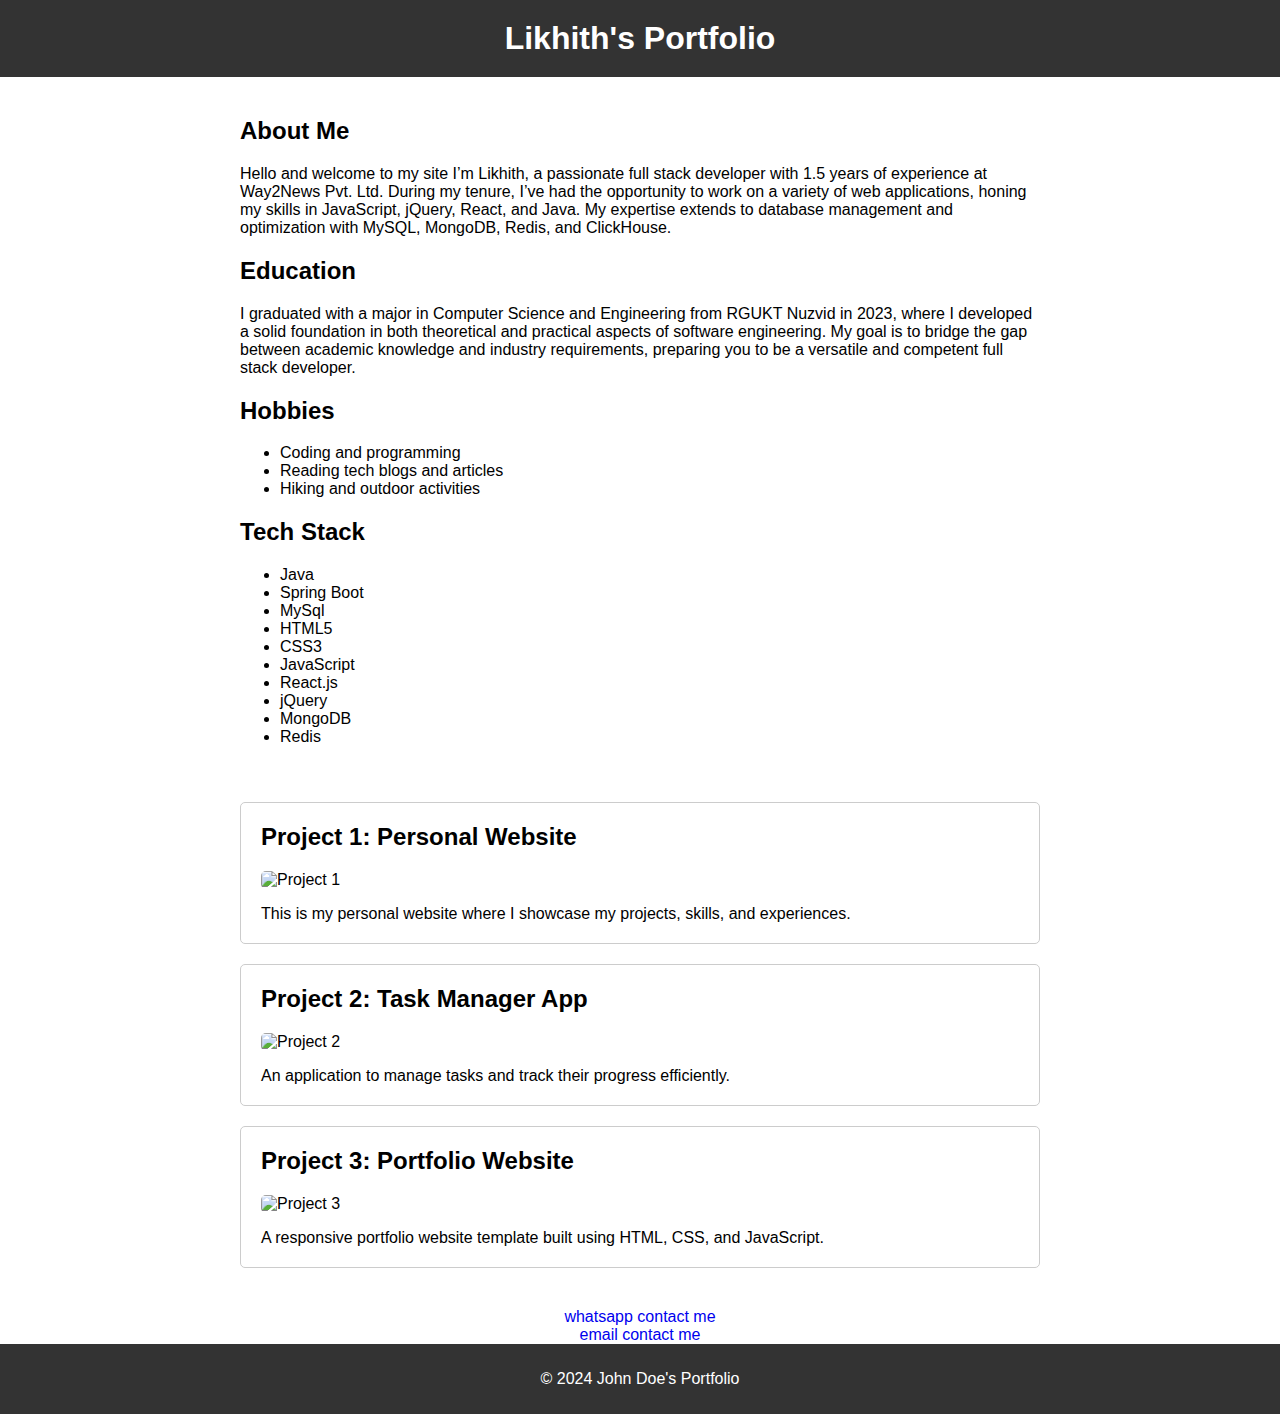
==== index.html @ acb1f175 "dd" ====
<!DOCTYPE html>
<html lang="en">
  <head>
    <meta charset="UTF-8" />
    <meta name="viewport" content="width=device-width, initial-scale=1.0" />
    <title>Likhith's Portfolio</title>
    <style>
      body {
        font-family: Arial, sans-serif;
        margin: 0;
        padding: 0;
      }
      header {
        background-color: #333;
        color: #fff;
        padding: 20px;
        text-align: center;
      }
      h1 {
        margin: 0;
      }
      .container {
        max-width: 800px;
        margin: auto;
        padding: 20px;
      }
      .project {
        margin-bottom: 20px;
        border: 1px solid #ccc;
        padding: 20px;
        border-radius: 5px;
      }
      .project img {
        max-width: 100%;
        height: auto;
        border-radius: 5px;
      }
      .project h2 {
        margin-top: 0;
      }
      .project p {
        margin-bottom: 0;
      }
      footer {
        background-color: #333;
        color: #fff;
        text-align: center;
        padding: 10px 0;
        /* position: fixed; */
        margin-top: auto;
        bottom: 0;
        width: 100%;
      }
      .contact {
        display: flex;
        justify-content: center;
      }
      .contact a {
        text-decoration: none;
      }
      .contact a:hover {
        font-size: 1.5rem;
        text-shadow: 2px 2px 5px #333; /* Add shadow effect */
        transform: translateY(-13px);
      }
    </style>
  </head>
  <body>
    <header>
      <h1>Likhith's Portfolio</h1>
    </header>
    <div class="container">
      <h2>About Me</h2>
      <p>
        Hello and welcome to my site I’m Likhith, a passionate full stack developer with 1.5 years of experience at Way2News Pvt. Ltd.
        
        
         During my tenure, I’ve had the opportunity to work on a variety of web applications, honing my skills in JavaScript, jQuery, React, and Java. My expertise extends to database management and optimization with MySQL, MongoDB, Redis, and ClickHouse.
        
         
         
         
        </p>
        <h2>Education</h2>
        I graduated with a major in Computer Science and Engineering from RGUKT Nuzvid in 2023,     where I developed a solid foundation in both theoretical and practical aspects of software engineering. My goal is to bridge the gap between academic knowledge and industry requirements, preparing you to be a versatile and competent full stack developer.
      <p>
      </p>
      <h2>Hobbies</h2>
      <ul>
        <li>Coding and programming</li>
        <li>Reading tech blogs and articles</li>
        <li>Hiking and outdoor activities</li>
      </ul>
      <h2>Tech Stack</h2>
      <ul>
        <li>Java</li>
        <li>Spring Boot</li>
        <li>MySql</li>
        <li>HTML5</li>
        <li>CSS3</li>
        <li>JavaScript</li>
        <li>React.js</li>
        <li>jQuery</li>
        <li>MongoDB</li>
        <li>Redis</li>
      </ul>
    </div>
    <div class="container">
      <div class="project">
        <h2>Project 1: Personal Website</h2>
        <img src="project1.jpg" alt="Project 1" />
        <p>
          This is my personal website where I showcase my projects, skills, and
          experiences.
        </p>
      </div>
      <div class="project">
        <h2>Project 2: Task Manager App</h2>
        <img src="project2.jpg" alt="Project 2" />
        <p>
          An application to manage tasks and track their progress efficiently.
        </p>
      </div>
      <div class="project">
        <h2>Project 3: Portfolio Website</h2>
        <img src="project3.jpg" alt="Project 3" />
        <p>
          A responsive portfolio website template built using HTML, CSS, and
          JavaScript.
        </p>
      </div>
    </div>

    <div class="contact">
      <a href="https://wa.me/+918639374440" target="_blank">whatsapp contact me</a>
    </div>
    <div class="contact">
      <a href="https://mail.google.com/mail/u/0/#inbox?compose=GTvVlcSHvbSjzbVrpZwfQGpwNLZsgxwnnkrgzRSXmpCNZgfXDDVtddNgJdPfbHfRtZgLrZDNqzHJF" target="_blank">email contact me</a>
    </div>
    <footer>
      <p>&copy; 2024 John Doe's Portfolio</p>
    </footer>
  </body>
</html>
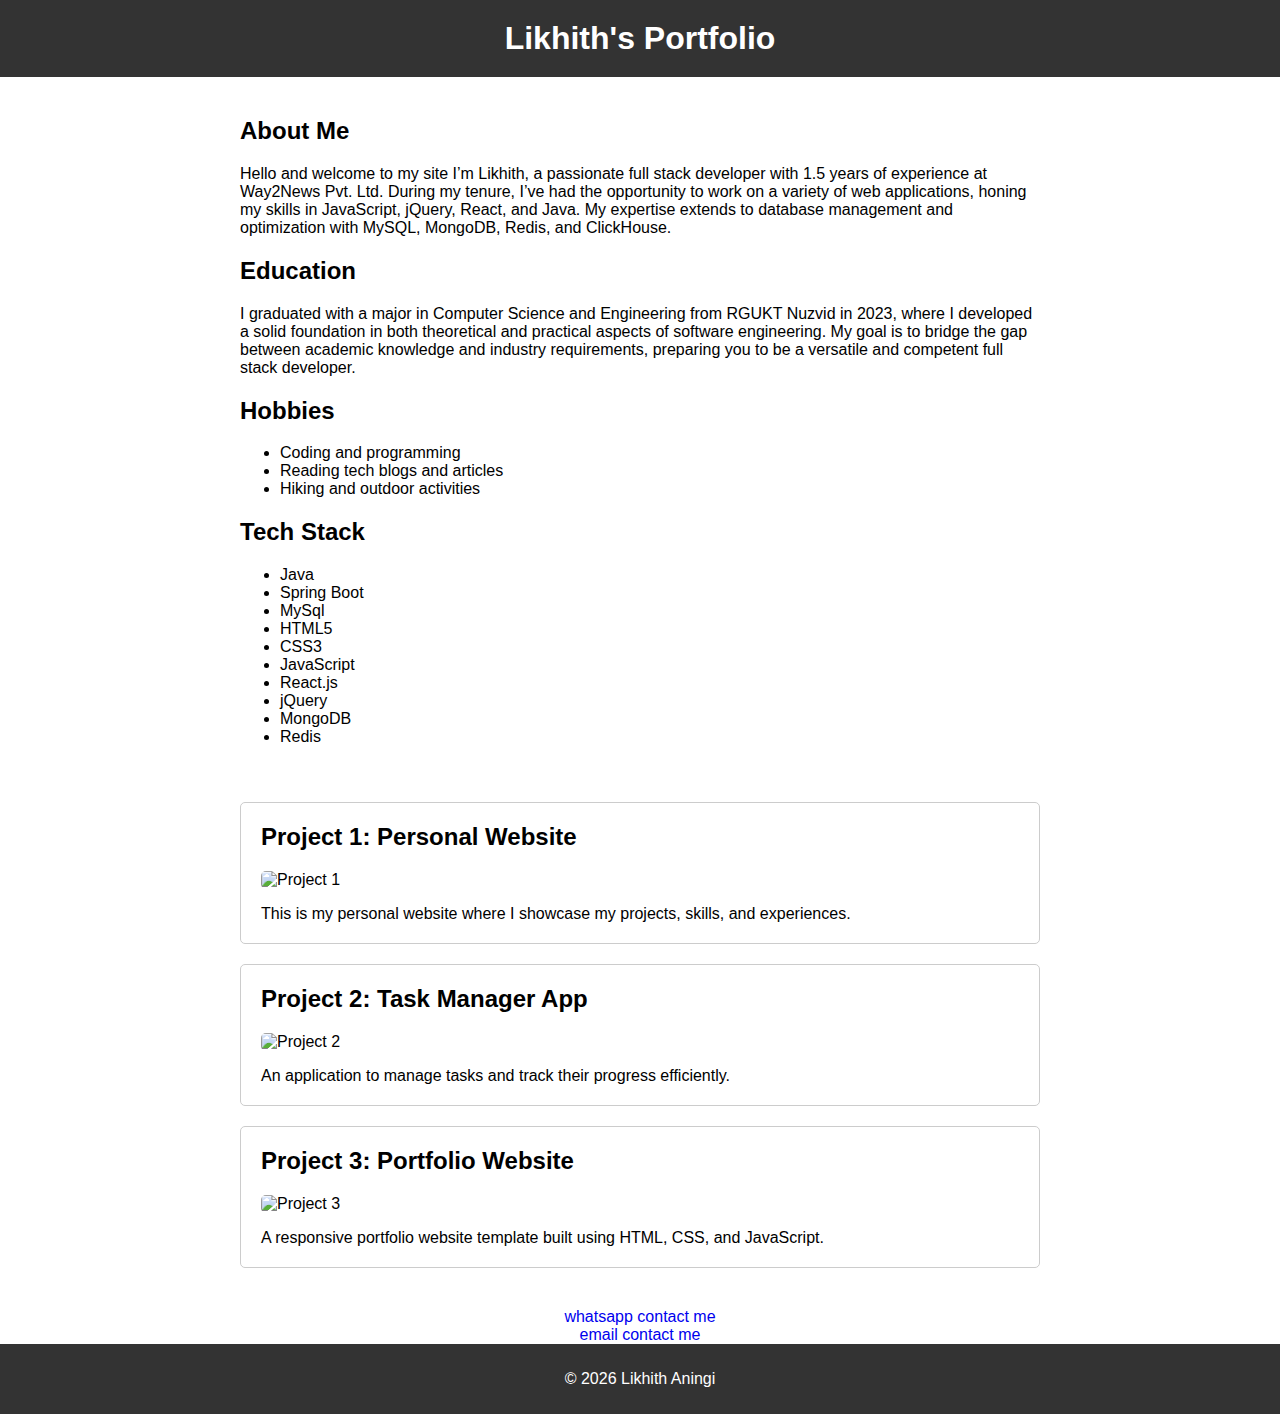
==== commit f0bf23c7: "dsf" ====
--- a/index.html
+++ b/index.html
@@ -72,19 +72,20 @@
     <div class="container">
       <h2>About Me</h2>
       <p>
-        Hello and welcome to my site I’m Likhith, a passionate full stack developer with 1.5 years of experience at Way2News Pvt. Ltd.
-        
-        
-         During my tenure, I’ve had the opportunity to work on a variety of web applications, honing my skills in JavaScript, jQuery, React, and Java. My expertise extends to database management and optimization with MySQL, MongoDB, Redis, and ClickHouse.
-        
-         
-         
-         
-        </p>
-        <h2>Education</h2>
-        I graduated with a major in Computer Science and Engineering from RGUKT Nuzvid in 2023,     where I developed a solid foundation in both theoretical and practical aspects of software engineering. My goal is to bridge the gap between academic knowledge and industry requirements, preparing you to be a versatile and competent full stack developer.
-      <p>
+        Hello and welcome to my site I’m Likhith, a passionate full stack
+        developer with 1.5 years of experience at Way2News Pvt. Ltd. During my
+        tenure, I’ve had the opportunity to work on a variety of web
+        applications, honing my skills in JavaScript, jQuery, React, and Java.
+        My expertise extends to database management and optimization with MySQL,
+        MongoDB, Redis, and ClickHouse.
       </p>
+      <h2>Education</h2>
+      I graduated with a major in Computer Science and Engineering from RGUKT
+      Nuzvid in 2023, where I developed a solid foundation in both theoretical
+      and practical aspects of software engineering. My goal is to bridge the
+      gap between academic knowledge and industry requirements, preparing you to
+      be a versatile and competent full stack developer.
+      <p></p>
       <h2>Hobbies</h2>
       <ul>
         <li>Coding and programming</li>
@@ -132,13 +133,22 @@
     </div>
 
     <div class="contact">
-      <a href="https://wa.me/+918639374440" target="_blank">whatsapp contact me</a>
+      <a href="https://wa.me/+918639374440" target="_blank"
+        >whatsapp contact me</a
+      >
     </div>
     <div class="contact">
-      <a href="https://mail.google.com/mail/u/0/#inbox?compose=GTvVlcSHvbSjzbVrpZwfQGpwNLZsgxwnnkrgzRSXmpCNZgfXDDVtddNgJdPfbHfRtZgLrZDNqzHJF" target="_blank">email contact me</a>
+      <a
+        href="https://mail.google.com/mail/u/0/#inbox?compose=GTvVlcSHvbSjzbVrpZwfQGpwNLZsgxwnnkrgzRSXmpCNZgfXDDVtddNgJdPfbHfRtZgLrZDNqzHJF"
+        target="_blank"
+        >email contact me</a
+      >
     </div>
     <footer>
-      <p>&copy; 2024 John Doe's Portfolio</p>
+      <p>&copy; <span id="year">2024</span> Likhith Aningi</p>
     </footer>
   </body>
+  <script>
+    document.getElementById("year").innerText = new Date().getFullYear();
+  </script>
 </html>
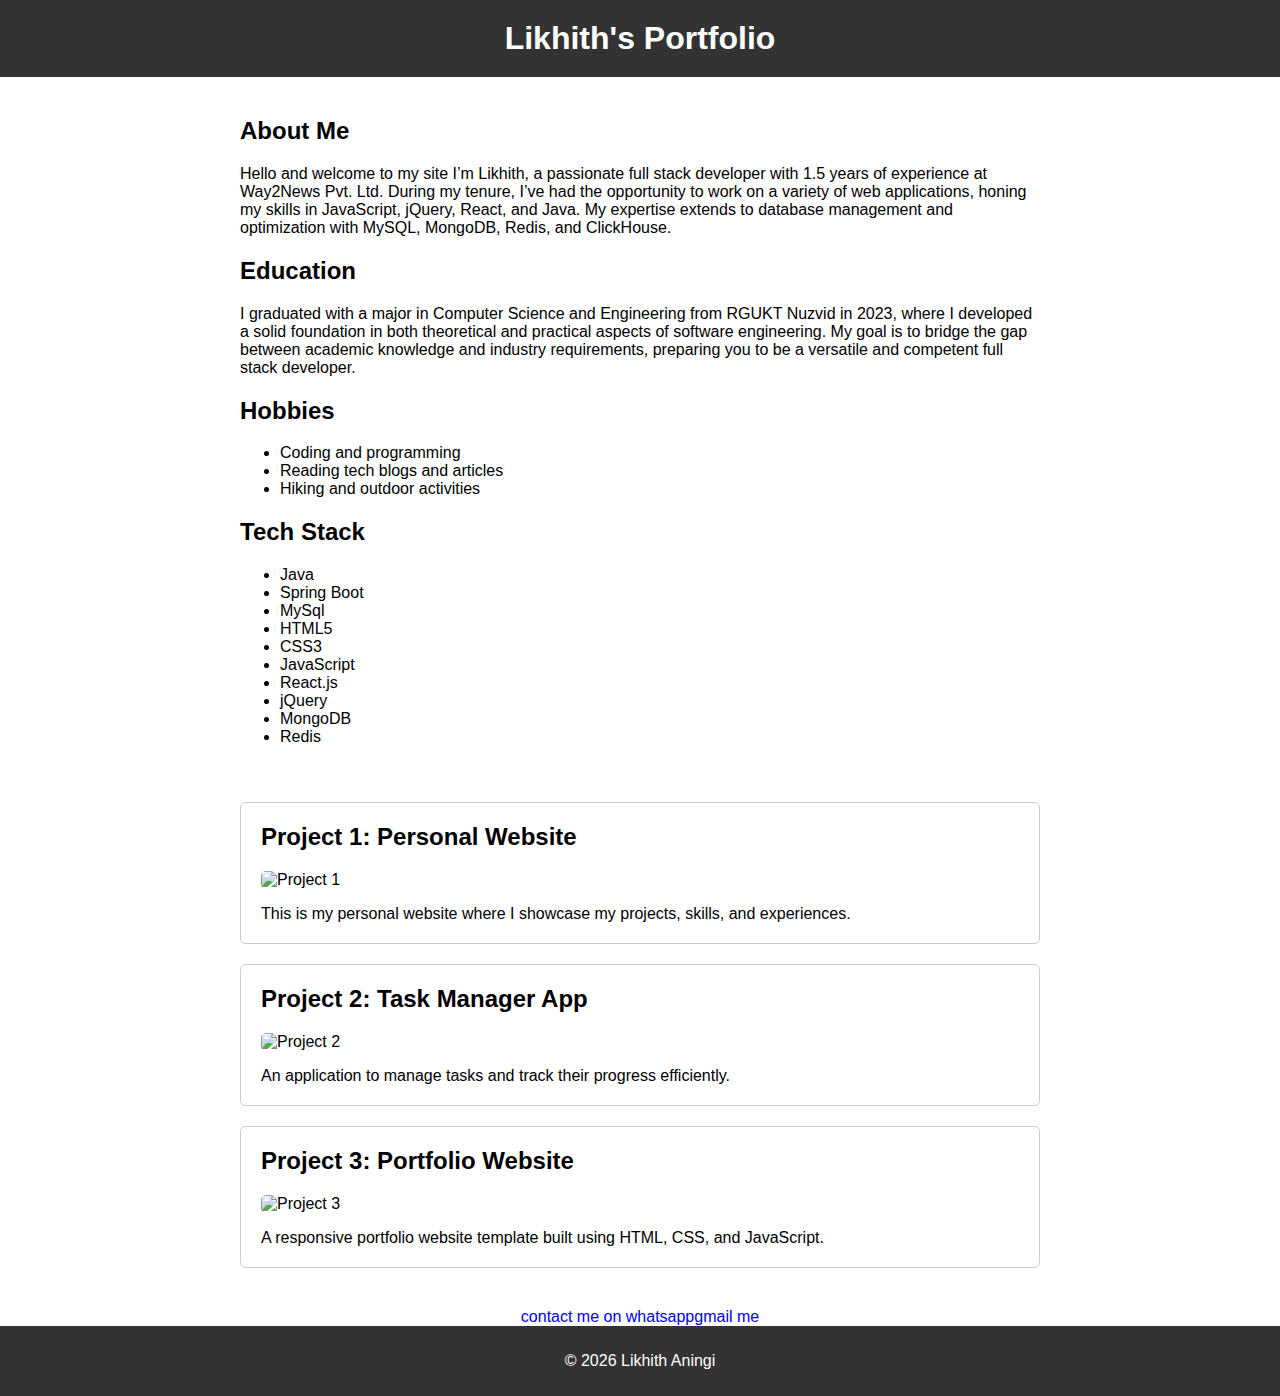
==== commit 3ae3c5d4: "sd" ====
--- a/index.html
+++ b/index.html
@@ -54,6 +54,7 @@
       .contact {
         display: flex;
         justify-content: center;
+        
       }
       .contact a {
         text-decoration: none;
@@ -134,14 +135,12 @@
 
     <div class="contact">
       <a href="https://wa.me/+918639374440" target="_blank"
-        >whatsapp contact me</a
+        >contact me on whatsapp</a
       >
-    </div>
-    <div class="contact">
       <a
         href="https://mail.google.com/mail/u/0/#inbox?compose=GTvVlcSHvbSjzbVrpZwfQGpwNLZsgxwnnkrgzRSXmpCNZgfXDDVtddNgJdPfbHfRtZgLrZDNqzHJF"
         target="_blank"
-        >email contact me</a
+        >gmail me</a
       >
     </div>
     <footer>
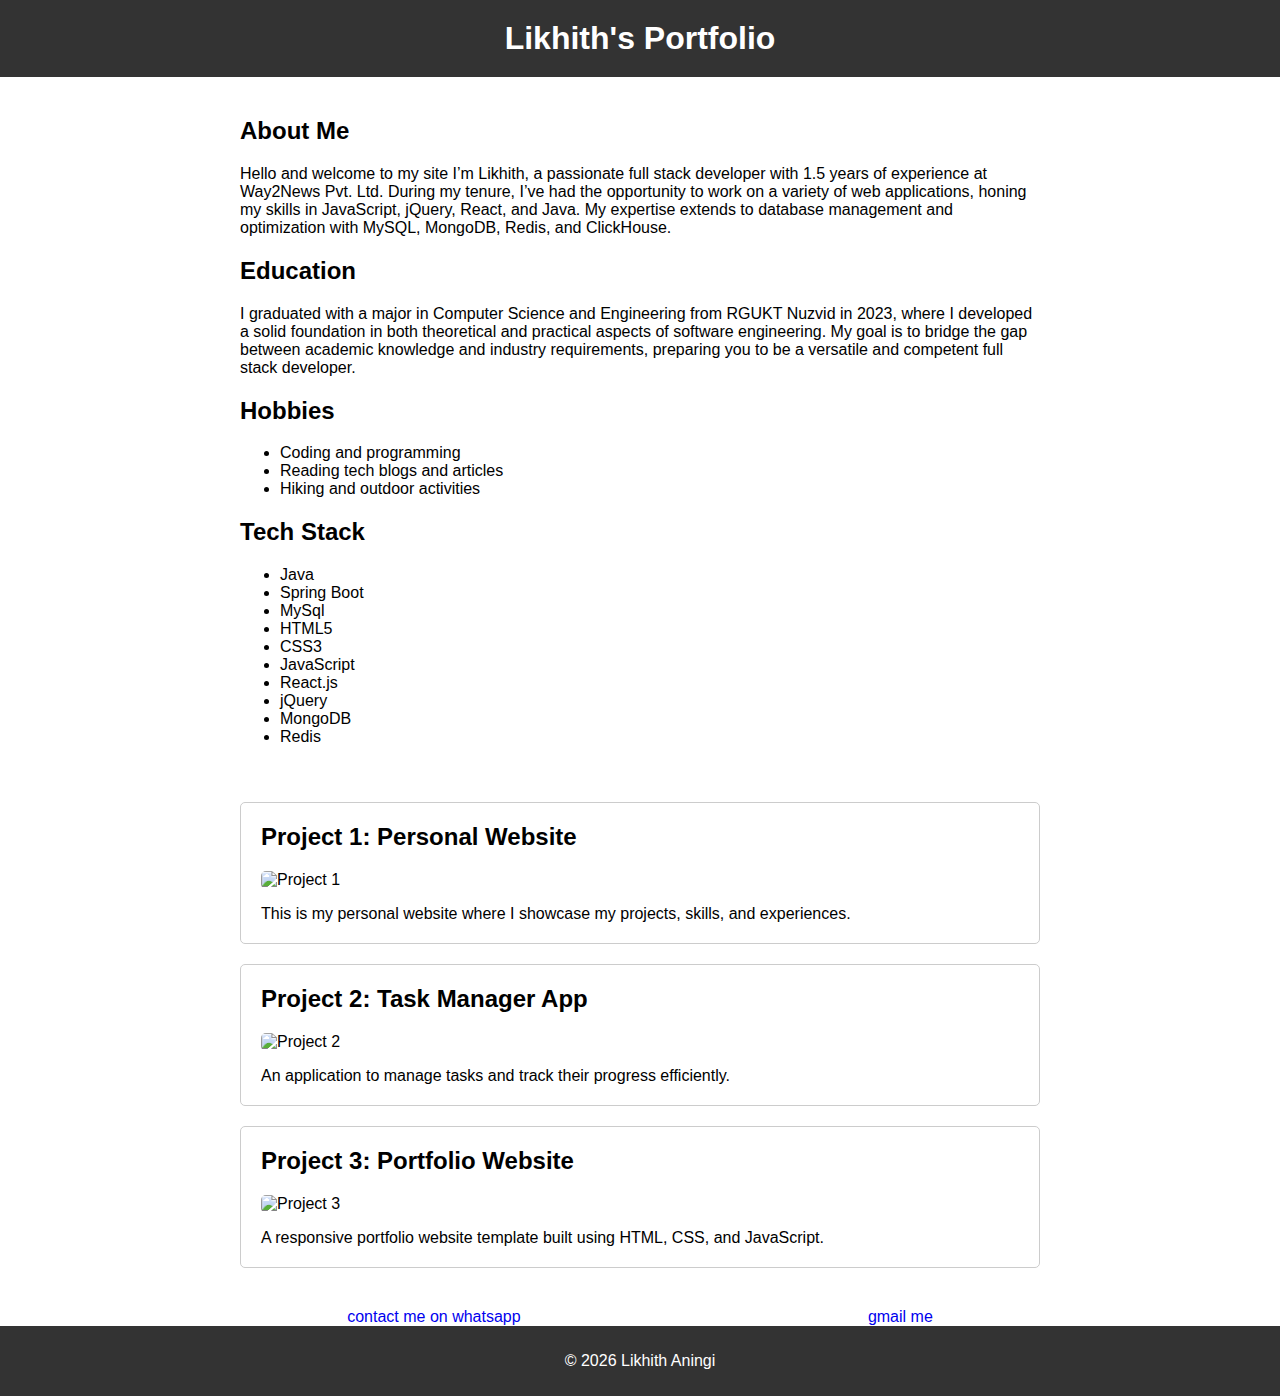
==== commit 8ac7a6e0: "ads" ====
--- a/index.html
+++ b/index.html
@@ -53,7 +53,7 @@
       }
       .contact {
         display: flex;
-        justify-content: center;
+        justify-content: space-evenly;
         
       }
       .contact a {
@@ -135,13 +135,12 @@
 
     <div class="contact">
       <a href="https://wa.me/+918639374440" target="_blank"
-        >contact me on whatsapp</a
-      >
+        >contact me on whatsapp</a>
       <a
         href="https://mail.google.com/mail/u/0/#inbox?compose=GTvVlcSHvbSjzbVrpZwfQGpwNLZsgxwnnkrgzRSXmpCNZgfXDDVtddNgJdPfbHfRtZgLrZDNqzHJF"
         target="_blank"
-        >gmail me</a
-      >
+        >gmail me</a>
+
     </div>
     <footer>
       <p>&copy; <span id="year">2024</span> Likhith Aningi</p>
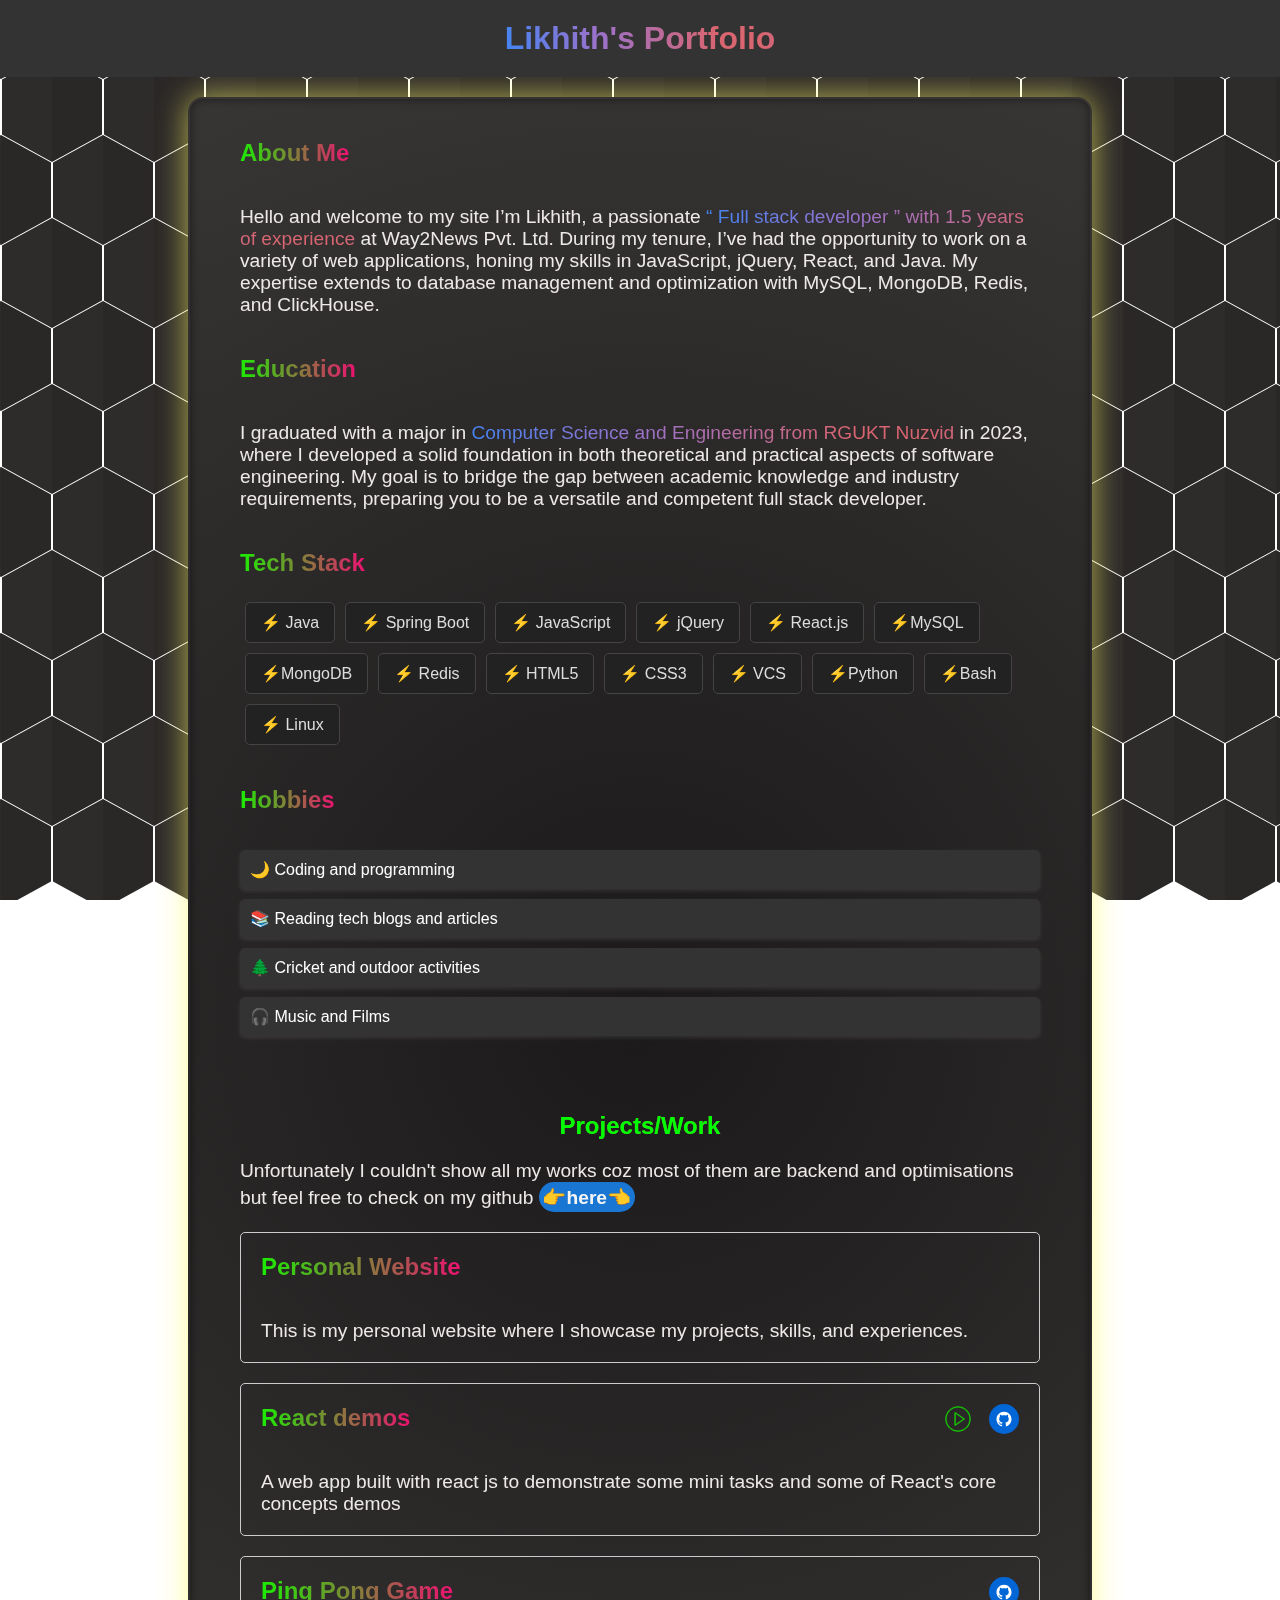
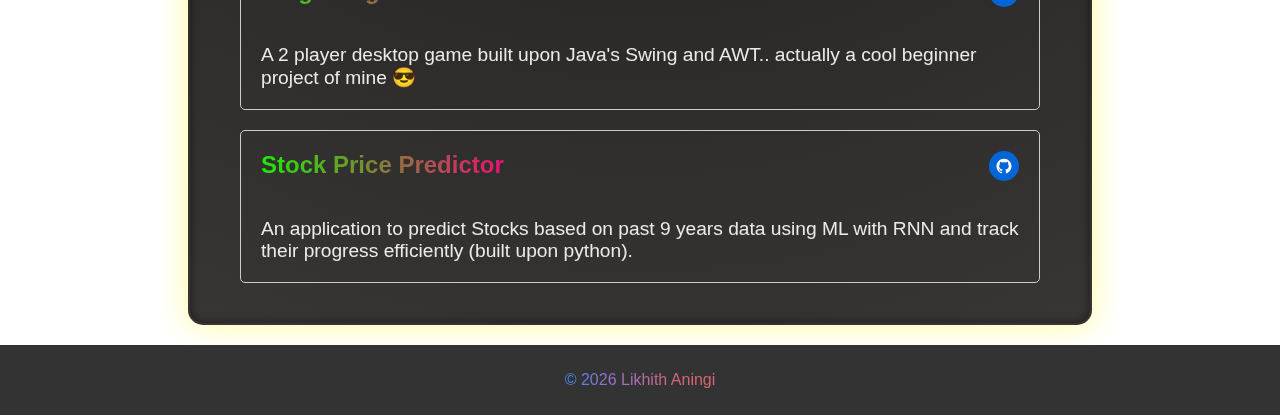
==== commit c005da3f: "not done" ====
--- a/index.html
+++ b/index.html
@@ -4,13 +4,23 @@
     <meta charset="UTF-8" />
     <meta name="viewport" content="width=device-width, initial-scale=1.0" />
     <title>Likhith's Portfolio</title>
+    <link rel="icon" href="images/favicon.ico" />
     <style>
+      :root {
+        --stop1: #4285f4;
+        --stop2: #9b72cb;
+        --stop3: #d96570;
+        --surface: #212125;
+      }
       body {
         font-family: Arial, sans-serif;
         margin: 0;
         padding: 0;
       }
       header {
+        position: sticky;
+        top: 0;
+        z-index: 30;
         background-color: #333;
         color: #fff;
         padding: 20px;
@@ -42,6 +52,8 @@
         margin-bottom: 0;
       }
       footer {
+        position: relative;
+        z-index: 2;
         background-color: #333;
         color: #fff;
         text-align: center;
@@ -51,99 +63,626 @@
         bottom: 0;
         width: 100%;
       }
-      .contact {
-        display: flex;
-        justify-content: space-evenly;
-        
-      }
-      .contact a {
+
+      main {
+        color: rgb(238, 233, 233);
+        background: radial-gradient(circle, #1b1919, #383535);
+        position: relative;
+        z-index: 2;
+        border-radius: 15px;
+        max-width: 900px;
+        margin: 20px auto;
+        border: 2px solid transparent;
+        box-shadow: inset 0 0 10px rgba(0, 0, 0, 0.5);
+        filter: drop-shadow(0 0 1em #fffa64aa);
+        animation: twinkling 4s infinite;
+      }
+      @keyframes twinkling {
+        0% {
+          filter: drop-shadow(0 0 1em #fffa64aa);
+        }
+        50% {
+          filter: drop-shadow(0 0 2em #fffa64aa);
+        }
+        100% {
+          filter: drop-shadow(0 0 1em #fffa64aa);
+        }
+      }
+      main p {
+        font-size: 1.2em;
+      }
+      .b-font {
+        position: relative;
+        display: inline-block;
+        color: transparent;
+        background: linear-gradient(
+          74deg,
+          var(--stop1) 0,
+          var(--stop2) 9%,
+          var(--stop3) 20%,
+          var(--stop3) 24%,
+          var(--stop2) 35%,
+          var(--stop1) 44%,
+          var(--stop2) 50%,
+          var(--stop3) 56%,
+          var(--surface) 75%,
+          var(--surface) 100%
+        );
+        background-size: 400% 100%;
+        background-clip: text;
+        -webkit-background-clip: text;
+        -webkit-text-fill-color: transparent;
+      }
+      .container-animation {
+        position: fixed;
+        height: 100vh;
+        overflow: hidden;
+        animation: animate 4s linear infinite;
+      }
+
+      /* Hexagon using clip-path */
+      .hexagon {
+        position: relative;
+        width: 100px;
+        height: 110px;
+        background: rgb(42, 39, 39);
+        margin: 1px;
+        clip-path: polygon(
+          50% 0%,
+          100% 25%,
+          100% 75%,
+          50% 100%,
+          0% 75%,
+          0% 25%
+        );
+        transition: 2s;
+      }
+
+      .hexagon:hover {
+        transition: 0s;
+        background: #0f0;
+      }
+
+      .hexagon:before {
+        content: "";
+        position: absolute;
+        top: 0;
+        left: 0;
+        width: 50%;
+        height: 100%;
+        pointer-events: none;
+        background: rgba(255, 255, 255, 0.02);
+      }
+
+      .row-animation {
+        display: inline-flex;
+        margin-top: -32px;
+        margin-left: -50px;
+      }
+
+      .row-animation:nth-child(even) {
+        margin-left: 1px;
+      }
+
+      @keyframes animate {
+        0% {
+          filter: hue-rotate(0deg);
+        }
+
+        100% {
+          filter: hue-rotate(360deg);
+        }
+      }
+
+      /* @media only screen and (min-width: 600px) {
+              .container-animation {
+                height: 85vh;
+              }
+            } */
+
+      @media only screen and (max-width: 600px) {
+        .container-animation {
+          height: 100vh;
+        }
+      }
+      ul.tech-stack {
+        list-style: none;
+        padding: 0;
+        margin: 0;
+        display: flex; /* Arrange items horizontally */
+        flex-wrap: wrap; /* Allow items to wrap if needed */
+        /* justify-content: space-around; Distribute evenly */
+        /* Optional: Customize spacing for items */
+        margin-bottom: 1rem;
+      }
+
+      ul.tech-stack li {
+        padding: 10px 15px; /* Inner padding for content */
+        margin: 5px; /* Spacing between list items */
+        border: 1px solid #444; /* Dark border for separation */
+        border-radius: 5px; /* Rounded corners for a softer look */
+        background-color: #222; /* Dark background for dark theme */
+        color: #ddd; /* Light text color for readability */
+        /* Optional: Customize hover effect for interactivity */
+        transition: background-color 0.4s ease-in-out, transform 0.4s ease-in;
+        cursor: pointer;
+        animation: bang 3s 7s;
+      }
+      @keyframes bang {
+        0% {
+          filter: drop-shadow(0 0 1em #e75050aa);
+          transform: scale(1.1);
+        }
+        50% {
+          filter: drop-shadow(0 0 2em #ff6464aa);
+          transform: scale(1.2);
+        }
+        100% {
+          transform: scale(1.1);
+          filter: drop-shadow(0 0 1em #ff6964aa);
+        }
+      }
+      ul.tech-stack li::before {
+        content: "⚡";
+      }
+      ul.tech-stack li:hover {
+        background: #4caf50;
+        transform: scale(1.05); /* Slightly enlarge list items on hover */
+        cursor: pointer;
+        font-weight: bold;
+      }
+
+      h2 {
+        color: transparent;
+        background: rgb(28, 236, 3);
+        background: linear-gradient(
+          90deg,
+          rgba(28, 236, 3, 1) 0%,
+          rgba(237, 17, 113, 1) 100%
+        );
+        background-clip: text;
+        display: inline-block;
+      }
+      /* Style the list container */
+      .hobbies-list {
+        list-style-type: none;
+        padding: 0;
+      }
+
+      /* Style each list item */
+      .hobbies-list li {
+        margin-bottom: 10px;
+        padding: 10px;
+        background-color: #333; /* Dark background color */
+        border-radius: 5px;
+        box-shadow: 0 2px 4px rgba(255, 255, 255, 0.1); /* White box shadow for contrast */
+        font-size: 16px;
+        color: #fff; /* White text color */
+      }
+
+      .hobbies-list li:hover {
+        background-color: #444; /* Darker background color on hover */
+        transition: background-color 0.3s ease;
+      }
+      .bang-link {
         text-decoration: none;
-      }
-      .contact a:hover {
-        font-size: 1.5rem;
-        text-shadow: 2px 2px 5px #333; /* Add shadow effect */
-        transform: translateY(-13px);
+        font-weight: bold;
+        color: whitesmoke;
+        padding: 0.2em;
+        border-radius: 20px;
+        animation: boom 1.5s infinite;
+        background-color: #1976d2;
+        display: inline-block;
+      }
+      @keyframes boom {
+        0% {
+          transform: scale(1);
+        }
+        50% {
+          transform: scale(1.1);
+        }
+        100% {
+          transform: scale(1);
+        }
+      }
+
+      .project a {
+        float: right;
+        margin-left: 1em;
+      }
+      .project a:hover {
+        transform: rotate(360deg);
+        filter: drop-shadow(0 0 0.5em #0a94d9);
+        transition: all 0.5s ease-in-out;
+      }
+      .project:hover {
+        transform: scaleX(1.02) ;
+        box-shadow: 0 5px 5px #0a94d9;
+        transition: all 0.3s ease;
       }
     </style>
   </head>
   <body>
+    <bg class="container-animation">
+      <div class="row-animation">
+        <div class="hexagon"></div>
+        <div class="hexagon"></div>
+        <div class="hexagon"></div>
+        <div class="hexagon"></div>
+        <div class="hexagon"></div>
+        <div class="hexagon"></div>
+        <div class="hexagon"></div>
+        <div class="hexagon"></div>
+        <div class="hexagon"></div>
+        <div class="hexagon"></div>
+        <div class="hexagon"></div>
+        <div class="hexagon"></div>
+        <div class="hexagon"></div>
+        <div class="hexagon"></div>
+        <div class="hexagon"></div>
+        <div class="hexagon"></div>
+        <div class="hexagon"></div>
+        <div class="hexagon"></div>
+      </div>
+      <div class="row-animation">
+        <div class="hexagon"></div>
+        <div class="hexagon"></div>
+        <div class="hexagon"></div>
+        <div class="hexagon"></div>
+        <div class="hexagon"></div>
+        <div class="hexagon"></div>
+        <div class="hexagon"></div>
+        <div class="hexagon"></div>
+        <div class="hexagon"></div>
+        <div class="hexagon"></div>
+        <div class="hexagon"></div>
+        <div class="hexagon"></div>
+        <div class="hexagon"></div>
+        <div class="hexagon"></div>
+        <div class="hexagon"></div>
+        <div class="hexagon"></div>
+        <div class="hexagon"></div>
+        <div class="hexagon"></div>
+      </div>
+      <div class="row-animation">
+        <div class="hexagon"></div>
+        <div class="hexagon"></div>
+        <div class="hexagon"></div>
+        <div class="hexagon"></div>
+        <div class="hexagon"></div>
+        <div class="hexagon"></div>
+        <div class="hexagon"></div>
+        <div class="hexagon"></div>
+        <div class="hexagon"></div>
+        <div class="hexagon"></div>
+        <div class="hexagon"></div>
+        <div class="hexagon"></div>
+        <div class="hexagon"></div>
+        <div class="hexagon"></div>
+        <div class="hexagon"></div>
+        <div class="hexagon"></div>
+        <div class="hexagon"></div>
+        <div class="hexagon"></div>
+      </div>
+      <div class="row-animation">
+        <div class="hexagon"></div>
+        <div class="hexagon"></div>
+        <div class="hexagon"></div>
+        <div class="hexagon"></div>
+        <div class="hexagon"></div>
+        <div class="hexagon"></div>
+        <div class="hexagon"></div>
+        <div class="hexagon"></div>
+        <div class="hexagon"></div>
+        <div class="hexagon"></div>
+        <div class="hexagon"></div>
+        <div class="hexagon"></div>
+        <div class="hexagon"></div>
+        <div class="hexagon"></div>
+        <div class="hexagon"></div>
+        <div class="hexagon"></div>
+        <div class="hexagon"></div>
+        <div class="hexagon"></div>
+      </div>
+      <div class="row-animation">
+        <div class="hexagon"></div>
+        <div class="hexagon"></div>
+        <div class="hexagon"></div>
+        <div class="hexagon"></div>
+        <div class="hexagon"></div>
+        <div class="hexagon"></div>
+        <div class="hexagon"></div>
+        <div class="hexagon"></div>
+        <div class="hexagon"></div>
+        <div class="hexagon"></div>
+        <div class="hexagon"></div>
+        <div class="hexagon"></div>
+        <div class="hexagon"></div>
+        <div class="hexagon"></div>
+        <div class="hexagon"></div>
+        <div class="hexagon"></div>
+        <div class="hexagon"></div>
+        <div class="hexagon"></div>
+      </div>
+      <div class="row-animation">
+        <div class="hexagon"></div>
+        <div class="hexagon"></div>
+        <div class="hexagon"></div>
+        <div class="hexagon"></div>
+        <div class="hexagon"></div>
+        <div class="hexagon"></div>
+        <div class="hexagon"></div>
+        <div class="hexagon"></div>
+        <div class="hexagon"></div>
+        <div class="hexagon"></div>
+        <div class="hexagon"></div>
+        <div class="hexagon"></div>
+        <div class="hexagon"></div>
+        <div class="hexagon"></div>
+        <div class="hexagon"></div>
+        <div class="hexagon"></div>
+        <div class="hexagon"></div>
+        <div class="hexagon"></div>
+      </div>
+      <div class="row-animation">
+        <div class="hexagon"></div>
+        <div class="hexagon"></div>
+        <div class="hexagon"></div>
+        <div class="hexagon"></div>
+        <div class="hexagon"></div>
+        <div class="hexagon"></div>
+        <div class="hexagon"></div>
+        <div class="hexagon"></div>
+        <div class="hexagon"></div>
+        <div class="hexagon"></div>
+        <div class="hexagon"></div>
+        <div class="hexagon"></div>
+        <div class="hexagon"></div>
+        <div class="hexagon"></div>
+        <div class="hexagon"></div>
+        <div class="hexagon"></div>
+        <div class="hexagon"></div>
+        <div class="hexagon"></div>
+      </div>
+      <div class="row-animation">
+        <div class="hexagon"></div>
+        <div class="hexagon"></div>
+        <div class="hexagon"></div>
+        <div class="hexagon"></div>
+        <div class="hexagon"></div>
+        <div class="hexagon"></div>
+        <div class="hexagon"></div>
+        <div class="hexagon"></div>
+        <div class="hexagon"></div>
+        <div class="hexagon"></div>
+        <div class="hexagon"></div>
+        <div class="hexagon"></div>
+        <div class="hexagon"></div>
+        <div class="hexagon"></div>
+        <div class="hexagon"></div>
+        <div class="hexagon"></div>
+        <div class="hexagon"></div>
+        <div class="hexagon"></div>
+      </div>
+      <div class="row-animation">
+        <div class="hexagon"></div>
+        <div class="hexagon"></div>
+        <div class="hexagon"></div>
+        <div class="hexagon"></div>
+        <div class="hexagon"></div>
+        <div class="hexagon"></div>
+        <div class="hexagon"></div>
+        <div class="hexagon"></div>
+        <div class="hexagon"></div>
+        <div class="hexagon"></div>
+        <div class="hexagon"></div>
+        <div class="hexagon"></div>
+        <div class="hexagon"></div>
+        <div class="hexagon"></div>
+        <div class="hexagon"></div>
+        <div class="hexagon"></div>
+        <div class="hexagon"></div>
+        <div class="hexagon"></div>
+      </div>
+      <div class="row-animation">
+        <div class="hexagon"></div>
+        <div class="hexagon"></div>
+        <div class="hexagon"></div>
+        <div class="hexagon"></div>
+        <div class="hexagon"></div>
+        <div class="hexagon"></div>
+        <div class="hexagon"></div>
+        <div class="hexagon"></div>
+        <div class="hexagon"></div>
+        <div class="hexagon"></div>
+        <div class="hexagon"></div>
+        <div class="hexagon"></div>
+        <div class="hexagon"></div>
+        <div class="hexagon"></div>
+        <div class="hexagon"></div>
+        <div class="hexagon"></div>
+        <div class="hexagon"></div>
+        <div class="hexagon"></div>
+      </div>
+      <div class="row-animation">
+        <div class="hexagon"></div>
+        <div class="hexagon"></div>
+        <div class="hexagon"></div>
+        <div class="hexagon"></div>
+        <div class="hexagon"></div>
+        <div class="hexagon"></div>
+        <div class="hexagon"></div>
+        <div class="hexagon"></div>
+        <div class="hexagon"></div>
+        <div class="hexagon"></div>
+        <div class="hexagon"></div>
+        <div class="hexagon"></div>
+        <div class="hexagon"></div>
+        <div class="hexagon"></div>
+        <div class="hexagon"></div>
+        <div class="hexagon"></div>
+        <div class="hexagon"></div>
+        <div class="hexagon"></div>
+      </div>
+    </bg>
     <header>
-      <h1>Likhith's Portfolio</h1>
+      <h1 class="b-font">Likhith's Portfolio</h1>
     </header>
-    <div class="container">
-      <h2>About Me</h2>
-      <p>
-        Hello and welcome to my site I’m Likhith, a passionate full stack
-        developer with 1.5 years of experience at Way2News Pvt. Ltd. During my
-        tenure, I’ve had the opportunity to work on a variety of web
-        applications, honing my skills in JavaScript, jQuery, React, and Java.
-        My expertise extends to database management and optimization with MySQL,
-        MongoDB, Redis, and ClickHouse.
-      </p>
-      <h2>Education</h2>
-      I graduated with a major in Computer Science and Engineering from RGUKT
-      Nuzvid in 2023, where I developed a solid foundation in both theoretical
-      and practical aspects of software engineering. My goal is to bridge the
-      gap between academic knowledge and industry requirements, preparing you to
-      be a versatile and competent full stack developer.
-      <p></p>
-      <h2>Hobbies</h2>
-      <ul>
-        <li>Coding and programming</li>
-        <li>Reading tech blogs and articles</li>
-        <li>Hiking and outdoor activities</li>
-      </ul>
-      <h2>Tech Stack</h2>
-      <ul>
-        <li>Java</li>
-        <li>Spring Boot</li>
-        <li>MySql</li>
-        <li>HTML5</li>
-        <li>CSS3</li>
-        <li>JavaScript</li>
-        <li>React.js</li>
-        <li>jQuery</li>
-        <li>MongoDB</li>
-        <li>Redis</li>
-      </ul>
-    </div>
-    <div class="container">
-      <div class="project">
-        <h2>Project 1: Personal Website</h2>
-        <img src="project1.jpg" alt="Project 1" />
+    <main>
+      <div class="container">
+        <h2>About Me</h2>
         <p>
-          This is my personal website where I showcase my projects, skills, and
-          experiences.
+          Hello and welcome to my site I’m Likhith, a passionate
+          <span class="b-font" style="display: inline"
+            >&ldquo; Full stack developer &rdquo; with 1.5 years of
+            experience</span
+          >
+          at Way2News Pvt. Ltd. During my tenure, I’ve had the opportunity to
+          work on a variety of web applications, honing my skills in JavaScript,
+          jQuery, React, and Java. My expertise extends to database management
+          and optimization with MySQL, MongoDB, Redis, and ClickHouse.
         </p>
-      </div>
-      <div class="project">
-        <h2>Project 2: Task Manager App</h2>
-        <img src="project2.jpg" alt="Project 2" />
+        <h2>Education</h2>
         <p>
-          An application to manage tasks and track their progress efficiently.
+          I graduated with a major in<span
+            class="b-font"
+            style="display: inline"
+          >
+            Computer Science and Engineering from RGUKT Nuzvid</span
+          >
+          in 2023, where I developed a solid foundation in both theoretical and
+          practical aspects of software engineering. My goal is to bridge the
+          gap between academic knowledge and industry requirements, preparing
+          you to be a versatile and competent full stack developer.
         </p>
-      </div>
-      <div class="project">
-        <h2>Project 3: Portfolio Website</h2>
-        <img src="project3.jpg" alt="Project 3" />
+        <h2>Tech Stack</h2>
+        <ul class="tech-stack">
+          <li title="General-purpose, object-oriented programming language">
+            Java
+          </li>
+          <li title="Microservices framework for rapid application development">
+            Spring Boot
+          </li>
+          <li
+            title="High-level, interpreted programming language for web development"
+          >
+            JavaScript
+          </li>
+          <li
+            title="Popular JavaScript library for simplifying DOM manipulation"
+          >
+            jQuery
+          </li>
+          <li title="JavaScript library for building user interfaces">
+            React.js
+          </li>
+          <li title="Relational database management system">MySQL</li>
+          <li title="NoSQL document database">MongoDB</li>
+          <li title="In-memory data store used for caching and messaging">
+            Redis
+          </li>
+          <li
+            title="Latest version of the markup language for structuring and presenting content on the web"
+          >
+            HTML5
+          </li>
+          <li
+            title="Latest version of the stylesheet language for describing the presentation of a document"
+          >
+            CSS3
+          </li>
+          <li title="Version control system for tracking changes in code">
+            VCS
+          </li>
+          <li title="just another programming lang">Python</li>
+          <li title="Unix shell for command-line interaction">Bash</li>
+          <li
+            title="Open-source operating system widely used for development and servers"
+          >
+            Linux
+          </li>
+        </ul>
+        <h2>Hobbies</h2>
+        <ul class="hobbies-list">
+          <li>🌙 Coding and programming</li>
+          <li>📚 Reading tech blogs and articles</li>
+          <li>🌲 Cricket and outdoor activities</li>
+          <li>🎧 Music and Films</li>
+        </ul>
+      </div>
+      <div class="container">
+        <h2 style="text-align: center; display: block; color: #0f0">
+          Projects/Work
+        </h2>
         <p>
-          A responsive portfolio website template built using HTML, CSS, and
-          JavaScript.
+          Unfortunately I couldn't show all my works coz most of them are
+          backend and optimisations but feel free to check on my github
+          <a
+            class="bang-link"
+            target="_blank"
+            href="https://github.com/Likhith-Aningi"
+            >👉here👈</a
+          >
         </p>
-      </div>
-    </div>
-
-    <div class="contact">
-      <a href="https://wa.me/+918639374440" target="_blank"
-        >contact me on whatsapp</a>
-      <a
-        href="https://mail.google.com/mail/u/0/#inbox?compose=GTvVlcSHvbSjzbVrpZwfQGpwNLZsgxwnnkrgzRSXmpCNZgfXDDVtddNgJdPfbHfRtZgLrZDNqzHJF"
-        target="_blank"
-        >gmail me</a>
-
-    </div>
+        <div class="project">
+          <h2>Personal Website</h2>
+          <p>
+            This is my personal website where I showcase my projects, skills,
+            and experiences.
+          </p>
+        </div>
+        <div class="project">
+          <h2>React demos</h2>
+          <a
+            title="checkout code"
+            target="_blank"
+            href="https://github.com/Likhith-Aningi/reactPractice"
+            ><img src="./images/github.svg" width="30px" alt="gh-link "
+          /></a>
+          <a
+            title="checkout demo"
+            target="_blank"
+            href="https://likhithreacts.netlify.app/miniProjects "
+            ><img src="./images/demo.svg" width="30px" alt="demo-link "
+          /></a>
+          <p>
+            A web app built with react js to demonstrate some mini tasks and
+            some of React's core concepts demos
+          </p>
+        </div>
+        <div class="project">
+          <h2>Ping Pong Game</h2>
+          <a
+            title="checkout code"
+            target="_blank"
+            href="https://github.com/Likhith-Aningi/miniProject2022"
+            ><img src="./images/github.svg" width="30px" alt="gh-link "
+          /></a>
+          <p>
+            A 2 player desktop game built upon Java's Swing and AWT.. actually a
+            cool beginner project of mine 😎
+          </p>
+        </div>
+        <div class="project">
+          <h2>Stock Price Predictor</h2>
+          <a
+            title="checkout code"
+            target="_blank"
+            href="https://github.com/Likhith-Aningi/PongGame"
+            ><img src="./images/github.svg" width="30px" alt="gh-link "
+          /></a>
+          <p>
+            An application to predict Stocks based on past 9 years data using ML
+            with RNN and track their progress efficiently (built upon python).
+          </p>
+        </div>
+      </div>
+      <div class="contact">
+        
+      </div>
+    </main>
     <footer>
-      <p>&copy; <span id="year">2024</span> Likhith Aningi</p>
+      <p class="b-font">&copy; <span id="year">2024</span> Likhith Aningi</p>
     </footer>
   </body>
   <script>
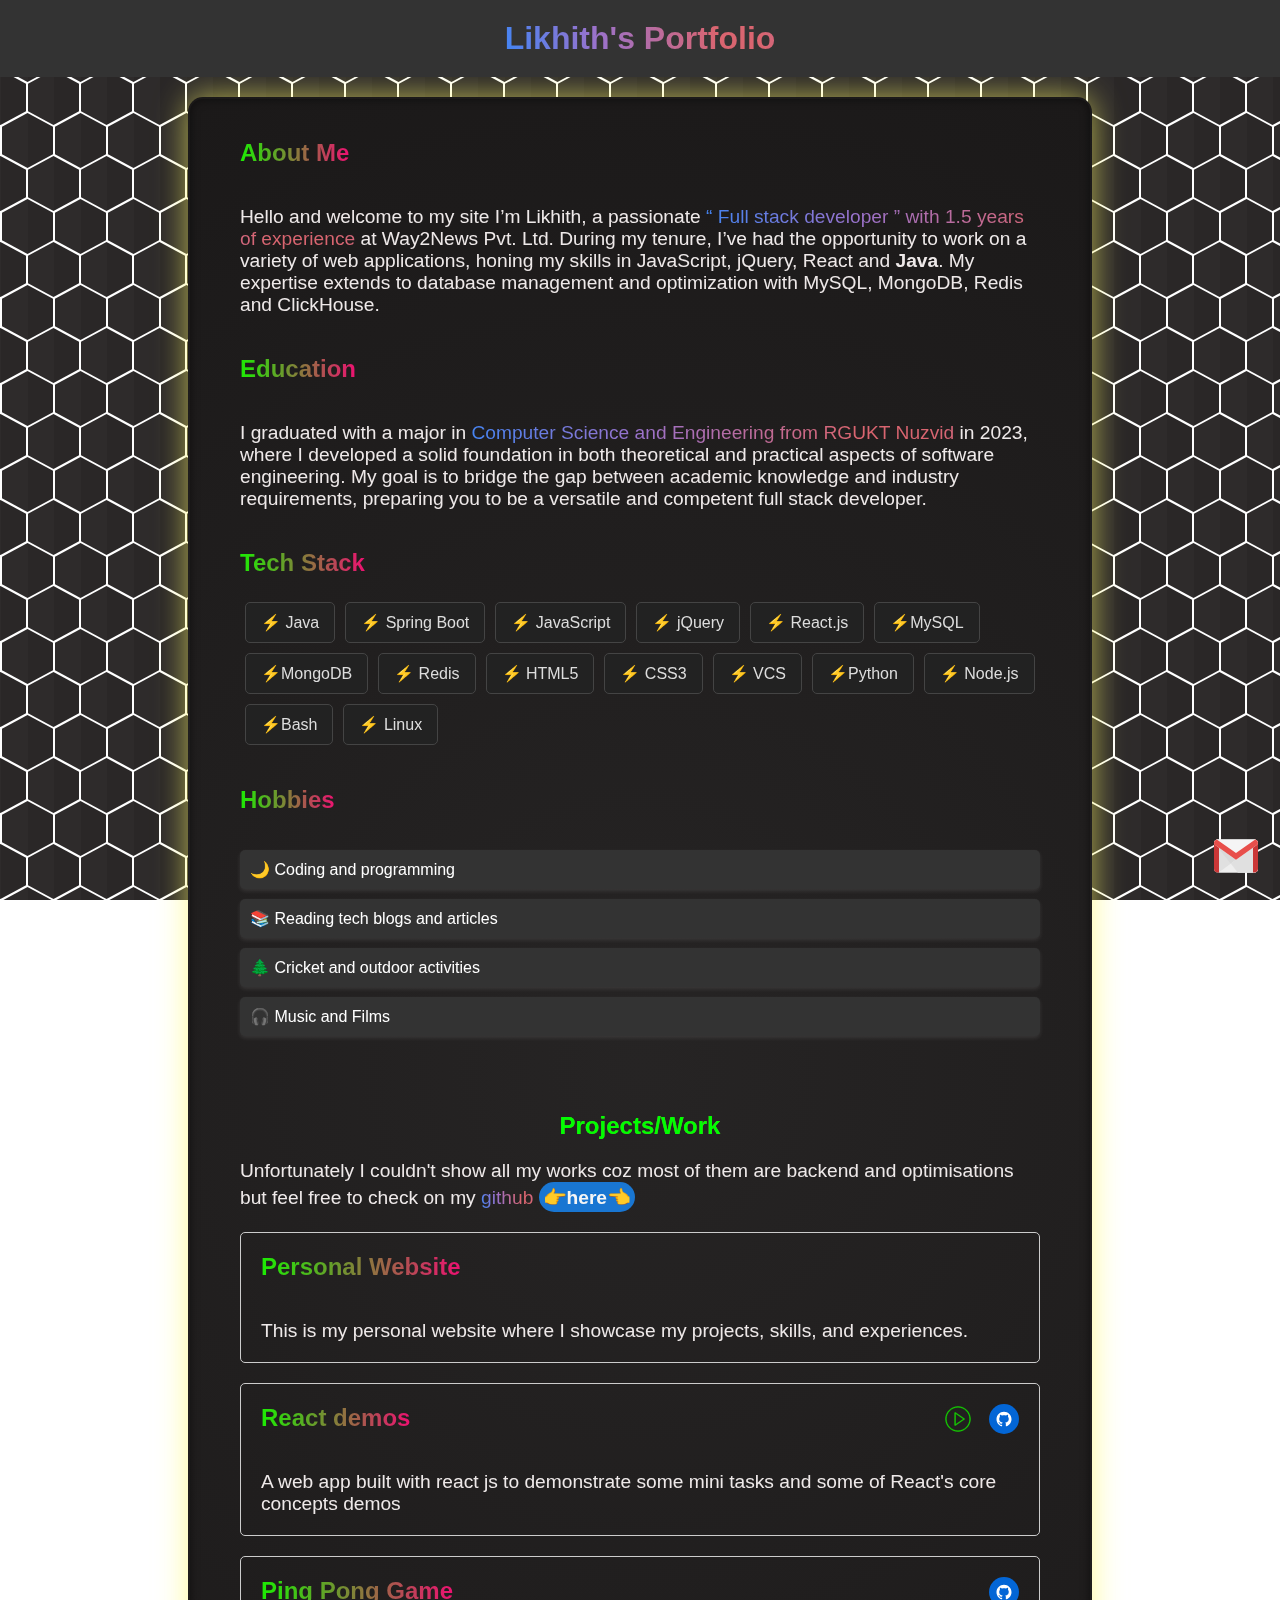
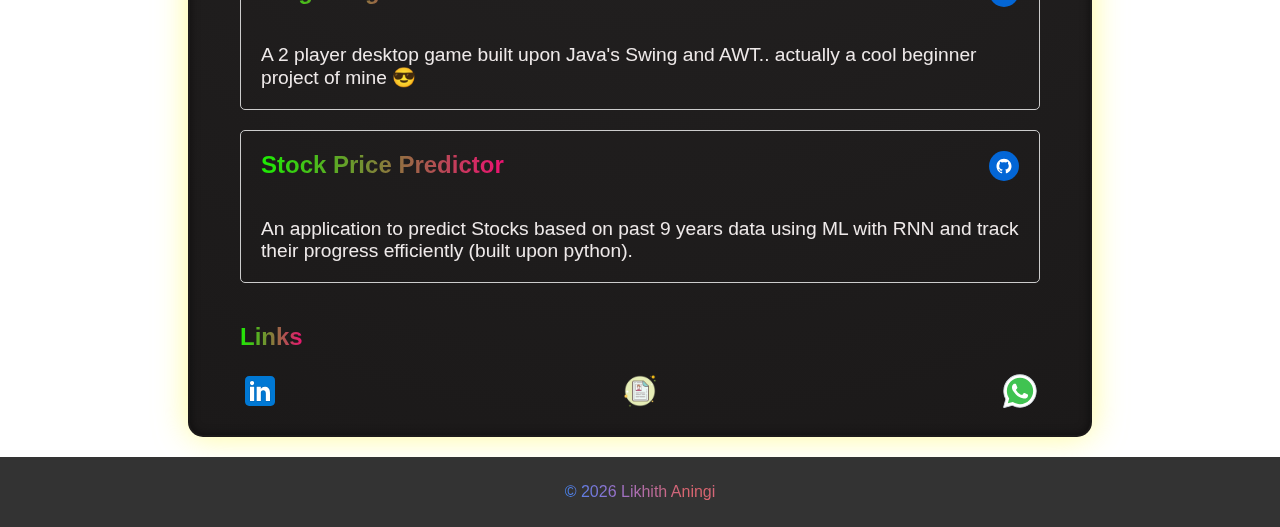
==== commit c8828a51: "test" ====
--- a/index.html
+++ b/index.html
@@ -5,302 +5,7 @@
     <meta name="viewport" content="width=device-width, initial-scale=1.0" />
     <title>Likhith's Portfolio</title>
     <link rel="icon" href="images/favicon.ico" />
-    <style>
-      :root {
-        --stop1: #4285f4;
-        --stop2: #9b72cb;
-        --stop3: #d96570;
-        --surface: #212125;
-      }
-      body {
-        font-family: Arial, sans-serif;
-        margin: 0;
-        padding: 0;
-      }
-      header {
-        position: sticky;
-        top: 0;
-        z-index: 30;
-        background-color: #333;
-        color: #fff;
-        padding: 20px;
-        text-align: center;
-      }
-      h1 {
-        margin: 0;
-      }
-      .container {
-        max-width: 800px;
-        margin: auto;
-        padding: 20px;
-      }
-      .project {
-        margin-bottom: 20px;
-        border: 1px solid #ccc;
-        padding: 20px;
-        border-radius: 5px;
-      }
-      .project img {
-        max-width: 100%;
-        height: auto;
-        border-radius: 5px;
-      }
-      .project h2 {
-        margin-top: 0;
-      }
-      .project p {
-        margin-bottom: 0;
-      }
-      footer {
-        position: relative;
-        z-index: 2;
-        background-color: #333;
-        color: #fff;
-        text-align: center;
-        padding: 10px 0;
-        /* position: fixed; */
-        margin-top: auto;
-        bottom: 0;
-        width: 100%;
-      }
-
-      main {
-        color: rgb(238, 233, 233);
-        background: radial-gradient(circle, #1b1919, #383535);
-        position: relative;
-        z-index: 2;
-        border-radius: 15px;
-        max-width: 900px;
-        margin: 20px auto;
-        border: 2px solid transparent;
-        box-shadow: inset 0 0 10px rgba(0, 0, 0, 0.5);
-        filter: drop-shadow(0 0 1em #fffa64aa);
-        animation: twinkling 4s infinite;
-      }
-      @keyframes twinkling {
-        0% {
-          filter: drop-shadow(0 0 1em #fffa64aa);
-        }
-        50% {
-          filter: drop-shadow(0 0 2em #fffa64aa);
-        }
-        100% {
-          filter: drop-shadow(0 0 1em #fffa64aa);
-        }
-      }
-      main p {
-        font-size: 1.2em;
-      }
-      .b-font {
-        position: relative;
-        display: inline-block;
-        color: transparent;
-        background: linear-gradient(
-          74deg,
-          var(--stop1) 0,
-          var(--stop2) 9%,
-          var(--stop3) 20%,
-          var(--stop3) 24%,
-          var(--stop2) 35%,
-          var(--stop1) 44%,
-          var(--stop2) 50%,
-          var(--stop3) 56%,
-          var(--surface) 75%,
-          var(--surface) 100%
-        );
-        background-size: 400% 100%;
-        background-clip: text;
-        -webkit-background-clip: text;
-        -webkit-text-fill-color: transparent;
-      }
-      .container-animation {
-        position: fixed;
-        height: 100vh;
-        overflow: hidden;
-        animation: animate 4s linear infinite;
-      }
-
-      /* Hexagon using clip-path */
-      .hexagon {
-        position: relative;
-        width: 100px;
-        height: 110px;
-        background: rgb(42, 39, 39);
-        margin: 1px;
-        clip-path: polygon(
-          50% 0%,
-          100% 25%,
-          100% 75%,
-          50% 100%,
-          0% 75%,
-          0% 25%
-        );
-        transition: 2s;
-      }
-
-      .hexagon:hover {
-        transition: 0s;
-        background: #0f0;
-      }
-
-      .hexagon:before {
-        content: "";
-        position: absolute;
-        top: 0;
-        left: 0;
-        width: 50%;
-        height: 100%;
-        pointer-events: none;
-        background: rgba(255, 255, 255, 0.02);
-      }
-
-      .row-animation {
-        display: inline-flex;
-        margin-top: -32px;
-        margin-left: -50px;
-      }
-
-      .row-animation:nth-child(even) {
-        margin-left: 1px;
-      }
-
-      @keyframes animate {
-        0% {
-          filter: hue-rotate(0deg);
-        }
-
-        100% {
-          filter: hue-rotate(360deg);
-        }
-      }
-
-      /* @media only screen and (min-width: 600px) {
-              .container-animation {
-                height: 85vh;
-              }
-            } */
-
-      @media only screen and (max-width: 600px) {
-        .container-animation {
-          height: 100vh;
-        }
-      }
-      ul.tech-stack {
-        list-style: none;
-        padding: 0;
-        margin: 0;
-        display: flex; /* Arrange items horizontally */
-        flex-wrap: wrap; /* Allow items to wrap if needed */
-        /* justify-content: space-around; Distribute evenly */
-        /* Optional: Customize spacing for items */
-        margin-bottom: 1rem;
-      }
-
-      ul.tech-stack li {
-        padding: 10px 15px; /* Inner padding for content */
-        margin: 5px; /* Spacing between list items */
-        border: 1px solid #444; /* Dark border for separation */
-        border-radius: 5px; /* Rounded corners for a softer look */
-        background-color: #222; /* Dark background for dark theme */
-        color: #ddd; /* Light text color for readability */
-        /* Optional: Customize hover effect for interactivity */
-        transition: background-color 0.4s ease-in-out, transform 0.4s ease-in;
-        cursor: pointer;
-        animation: bang 3s 7s;
-      }
-      @keyframes bang {
-        0% {
-          filter: drop-shadow(0 0 1em #e75050aa);
-          transform: scale(1.1);
-        }
-        50% {
-          filter: drop-shadow(0 0 2em #ff6464aa);
-          transform: scale(1.2);
-        }
-        100% {
-          transform: scale(1.1);
-          filter: drop-shadow(0 0 1em #ff6964aa);
-        }
-      }
-      ul.tech-stack li::before {
-        content: "⚡";
-      }
-      ul.tech-stack li:hover {
-        background: #4caf50;
-        transform: scale(1.05); /* Slightly enlarge list items on hover */
-        cursor: pointer;
-        font-weight: bold;
-      }
-
-      h2 {
-        color: transparent;
-        background: rgb(28, 236, 3);
-        background: linear-gradient(
-          90deg,
-          rgba(28, 236, 3, 1) 0%,
-          rgba(237, 17, 113, 1) 100%
-        );
-        background-clip: text;
-        display: inline-block;
-      }
-      /* Style the list container */
-      .hobbies-list {
-        list-style-type: none;
-        padding: 0;
-      }
-
-      /* Style each list item */
-      .hobbies-list li {
-        margin-bottom: 10px;
-        padding: 10px;
-        background-color: #333; /* Dark background color */
-        border-radius: 5px;
-        box-shadow: 0 2px 4px rgba(255, 255, 255, 0.1); /* White box shadow for contrast */
-        font-size: 16px;
-        color: #fff; /* White text color */
-      }
-
-      .hobbies-list li:hover {
-        background-color: #444; /* Darker background color on hover */
-        transition: background-color 0.3s ease;
-      }
-      .bang-link {
-        text-decoration: none;
-        font-weight: bold;
-        color: whitesmoke;
-        padding: 0.2em;
-        border-radius: 20px;
-        animation: boom 1.5s infinite;
-        background-color: #1976d2;
-        display: inline-block;
-      }
-      @keyframes boom {
-        0% {
-          transform: scale(1);
-        }
-        50% {
-          transform: scale(1.1);
-        }
-        100% {
-          transform: scale(1);
-        }
-      }
-
-      .project a {
-        float: right;
-        margin-left: 1em;
-      }
-      .project a:hover {
-        transform: rotate(360deg);
-        filter: drop-shadow(0 0 0.5em #0a94d9);
-        transition: all 0.5s ease-in-out;
-      }
-      .project:hover {
-        transform: scaleX(1.02) ;
-        box-shadow: 0 5px 5px #0a94d9;
-        transition: all 0.3s ease;
-      }
-    </style>
+    <link rel="stylesheet" href="style.css" />
   </head>
   <body>
     <bg class="container-animation">
@@ -323,6 +28,132 @@
         <div class="hexagon"></div>
         <div class="hexagon"></div>
         <div class="hexagon"></div>
+        <div class="hexagon"></div>
+        <div class="hexagon"></div>
+        <div class="hexagon"></div>
+        <div class="hexagon"></div>
+        <div class="hexagon"></div>
+        <div class="hexagon"></div>
+        <div class="hexagon"></div>
+        <div class="hexagon"></div>
+        <div class="hexagon"></div>
+        <div class="hexagon"></div>
+        <div class="hexagon"></div>
+        <div class="hexagon"></div>
+        <div class="hexagon"></div>
+        <div class="hexagon"></div>
+        <div class="hexagon"></div>
+        <div class="hexagon"></div>
+        <div class="hexagon"></div>
+        <div class="hexagon"></div>
+        <div class="hexagon"></div>
+        <div class="hexagon"></div>
+        <div class="hexagon"></div>
+        <div class="hexagon"></div>
+        <div class="hexagon"></div>
+        <div class="hexagon"></div>
+        <div class="hexagon"></div>
+        <div class="hexagon"></div>
+        <div class="hexagon"></div>
+        <div class="hexagon"></div>
+        <div class="hexagon"></div>
+        <div class="hexagon"></div>
+        <div class="hexagon"></div>
+        <div class="hexagon"></div>
+        <div class="hexagon"></div>
+        <div class="hexagon"></div>
+        <div class="hexagon"></div>
+        <div class="hexagon"></div>
+        <div class="hexagon"></div>
+        <div class="hexagon"></div>
+        <div class="hexagon"></div>
+        <div class="hexagon"></div>
+        <div class="hexagon"></div>
+        <div class="hexagon"></div>
+        <div class="hexagon"></div>
+        <div class="hexagon"></div>
+        <div class="hexagon"></div>
+        <div class="hexagon"></div>
+        <div class="hexagon"></div>
+        <div class="hexagon"></div>
+        <div class="hexagon"></div>
+        <div class="hexagon"></div>
+        <div class="hexagon"></div>
+        <div class="hexagon"></div>
+        <div class="hexagon"></div>
+        <div class="hexagon"></div>
+        <div class="hexagon"></div>
+        <div class="hexagon"></div>
+        <div class="hexagon"></div>
+        <div class="hexagon"></div>
+        <div class="hexagon"></div>
+        <div class="hexagon"></div>
+        <div class="hexagon"></div>
+        <div class="hexagon"></div>
+        <div class="hexagon"></div>
+        <div class="hexagon"></div>
+        <div class="hexagon"></div>
+        <div class="hexagon"></div>
+        <div class="hexagon"></div>
+        <div class="hexagon"></div>
+        <div class="hexagon"></div>
+        <div class="hexagon"></div>
+        <div class="hexagon"></div>
+        <div class="hexagon"></div>
+        <div class="hexagon"></div>
+        <div class="hexagon"></div>
+        <div class="hexagon"></div>
+        <div class="hexagon"></div>
+        <div class="hexagon"></div>
+        <div class="hexagon"></div>
+        <div class="hexagon"></div>
+        <div class="hexagon"></div>
+        <div class="hexagon"></div>
+        <div class="hexagon"></div>
+        <div class="hexagon"></div>
+        <div class="hexagon"></div>
+        <div class="hexagon"></div>
+        <div class="hexagon"></div>
+        <div class="hexagon"></div>
+        <div class="hexagon"></div>
+        <div class="hexagon"></div>
+        <div class="hexagon"></div>
+        <div class="hexagon"></div>
+        <div class="hexagon"></div>
+        <div class="hexagon"></div>
+        <div class="hexagon"></div>
+        <div class="hexagon"></div>
+        <div class="hexagon"></div>
+        <div class="hexagon"></div>
+        <div class="hexagon"></div>
+        <div class="hexagon"></div>
+        <div class="hexagon"></div>
+        <div class="hexagon"></div>
+        <div class="hexagon"></div>
+        <div class="hexagon"></div>
+        <div class="hexagon"></div>
+        <div class="hexagon"></div>
+        <div class="hexagon"></div>
+        <div class="hexagon"></div>
+        <div class="hexagon"></div>
+        <div class="hexagon"></div>
+        <div class="hexagon"></div>
+        <div class="hexagon"></div>
+        <div class="hexagon"></div>
+        <div class="hexagon"></div>
+        <div class="hexagon"></div>
+        <div class="hexagon"></div>
+        <div class="hexagon"></div>
+        <div class="hexagon"></div>
+        <div class="hexagon"></div>
+        <div class="hexagon"></div>
+        <div class="hexagon"></div>
+        <div class="hexagon"></div>
+        <div class="hexagon"></div>
+        <div class="hexagon"></div>
+        <div class="hexagon"></div>
+        <div class="hexagon"></div>
+        <div class="hexagon"></div>
       </div>
       <div class="row-animation">
         <div class="hexagon"></div>
@@ -343,6 +174,132 @@
         <div class="hexagon"></div>
         <div class="hexagon"></div>
         <div class="hexagon"></div>
+        <div class="hexagon"></div>
+        <div class="hexagon"></div>
+        <div class="hexagon"></div>
+        <div class="hexagon"></div>
+        <div class="hexagon"></div>
+        <div class="hexagon"></div>
+        <div class="hexagon"></div>
+        <div class="hexagon"></div>
+        <div class="hexagon"></div>
+        <div class="hexagon"></div>
+        <div class="hexagon"></div>
+        <div class="hexagon"></div>
+        <div class="hexagon"></div>
+        <div class="hexagon"></div>
+        <div class="hexagon"></div>
+        <div class="hexagon"></div>
+        <div class="hexagon"></div>
+        <div class="hexagon"></div>
+        <div class="hexagon"></div>
+        <div class="hexagon"></div>
+        <div class="hexagon"></div>
+        <div class="hexagon"></div>
+        <div class="hexagon"></div>
+        <div class="hexagon"></div>
+        <div class="hexagon"></div>
+        <div class="hexagon"></div>
+        <div class="hexagon"></div>
+        <div class="hexagon"></div>
+        <div class="hexagon"></div>
+        <div class="hexagon"></div>
+        <div class="hexagon"></div>
+        <div class="hexagon"></div>
+        <div class="hexagon"></div>
+        <div class="hexagon"></div>
+        <div class="hexagon"></div>
+        <div class="hexagon"></div>
+        <div class="hexagon"></div>
+        <div class="hexagon"></div>
+        <div class="hexagon"></div>
+        <div class="hexagon"></div>
+        <div class="hexagon"></div>
+        <div class="hexagon"></div>
+        <div class="hexagon"></div>
+        <div class="hexagon"></div>
+        <div class="hexagon"></div>
+        <div class="hexagon"></div>
+        <div class="hexagon"></div>
+        <div class="hexagon"></div>
+        <div class="hexagon"></div>
+        <div class="hexagon"></div>
+        <div class="hexagon"></div>
+        <div class="hexagon"></div>
+        <div class="hexagon"></div>
+        <div class="hexagon"></div>
+        <div class="hexagon"></div>
+        <div class="hexagon"></div>
+        <div class="hexagon"></div>
+        <div class="hexagon"></div>
+        <div class="hexagon"></div>
+        <div class="hexagon"></div>
+        <div class="hexagon"></div>
+        <div class="hexagon"></div>
+        <div class="hexagon"></div>
+        <div class="hexagon"></div>
+        <div class="hexagon"></div>
+        <div class="hexagon"></div>
+        <div class="hexagon"></div>
+        <div class="hexagon"></div>
+        <div class="hexagon"></div>
+        <div class="hexagon"></div>
+        <div class="hexagon"></div>
+        <div class="hexagon"></div>
+        <div class="hexagon"></div>
+        <div class="hexagon"></div>
+        <div class="hexagon"></div>
+        <div class="hexagon"></div>
+        <div class="hexagon"></div>
+        <div class="hexagon"></div>
+        <div class="hexagon"></div>
+        <div class="hexagon"></div>
+        <div class="hexagon"></div>
+        <div class="hexagon"></div>
+        <div class="hexagon"></div>
+        <div class="hexagon"></div>
+        <div class="hexagon"></div>
+        <div class="hexagon"></div>
+        <div class="hexagon"></div>
+        <div class="hexagon"></div>
+        <div class="hexagon"></div>
+        <div class="hexagon"></div>
+        <div class="hexagon"></div>
+        <div class="hexagon"></div>
+        <div class="hexagon"></div>
+        <div class="hexagon"></div>
+        <div class="hexagon"></div>
+        <div class="hexagon"></div>
+        <div class="hexagon"></div>
+        <div class="hexagon"></div>
+        <div class="hexagon"></div>
+        <div class="hexagon"></div>
+        <div class="hexagon"></div>
+        <div class="hexagon"></div>
+        <div class="hexagon"></div>
+        <div class="hexagon"></div>
+        <div class="hexagon"></div>
+        <div class="hexagon"></div>
+        <div class="hexagon"></div>
+        <div class="hexagon"></div>
+        <div class="hexagon"></div>
+        <div class="hexagon"></div>
+        <div class="hexagon"></div>
+        <div class="hexagon"></div>
+        <div class="hexagon"></div>
+        <div class="hexagon"></div>
+        <div class="hexagon"></div>
+        <div class="hexagon"></div>
+        <div class="hexagon"></div>
+        <div class="hexagon"></div>
+        <div class="hexagon"></div>
+        <div class="hexagon"></div>
+        <div class="hexagon"></div>
+        <div class="hexagon"></div>
+        <div class="hexagon"></div>
+        <div class="hexagon"></div>
+        <div class="hexagon"></div>
+        <div class="hexagon"></div>
       </div>
       <div class="row-animation">
         <div class="hexagon"></div>
@@ -363,6 +320,132 @@
         <div class="hexagon"></div>
         <div class="hexagon"></div>
         <div class="hexagon"></div>
+        <div class="hexagon"></div>
+        <div class="hexagon"></div>
+        <div class="hexagon"></div>
+        <div class="hexagon"></div>
+        <div class="hexagon"></div>
+        <div class="hexagon"></div>
+        <div class="hexagon"></div>
+        <div class="hexagon"></div>
+        <div class="hexagon"></div>
+        <div class="hexagon"></div>
+        <div class="hexagon"></div>
+        <div class="hexagon"></div>
+        <div class="hexagon"></div>
+        <div class="hexagon"></div>
+        <div class="hexagon"></div>
+        <div class="hexagon"></div>
+        <div class="hexagon"></div>
+        <div class="hexagon"></div>
+        <div class="hexagon"></div>
+        <div class="hexagon"></div>
+        <div class="hexagon"></div>
+        <div class="hexagon"></div>
+        <div class="hexagon"></div>
+        <div class="hexagon"></div>
+        <div class="hexagon"></div>
+        <div class="hexagon"></div>
+        <div class="hexagon"></div>
+        <div class="hexagon"></div>
+        <div class="hexagon"></div>
+        <div class="hexagon"></div>
+        <div class="hexagon"></div>
+        <div class="hexagon"></div>
+        <div class="hexagon"></div>
+        <div class="hexagon"></div>
+        <div class="hexagon"></div>
+        <div class="hexagon"></div>
+        <div class="hexagon"></div>
+        <div class="hexagon"></div>
+        <div class="hexagon"></div>
+        <div class="hexagon"></div>
+        <div class="hexagon"></div>
+        <div class="hexagon"></div>
+        <div class="hexagon"></div>
+        <div class="hexagon"></div>
+        <div class="hexagon"></div>
+        <div class="hexagon"></div>
+        <div class="hexagon"></div>
+        <div class="hexagon"></div>
+        <div class="hexagon"></div>
+        <div class="hexagon"></div>
+        <div class="hexagon"></div>
+        <div class="hexagon"></div>
+        <div class="hexagon"></div>
+        <div class="hexagon"></div>
+        <div class="hexagon"></div>
+        <div class="hexagon"></div>
+        <div class="hexagon"></div>
+        <div class="hexagon"></div>
+        <div class="hexagon"></div>
+        <div class="hexagon"></div>
+        <div class="hexagon"></div>
+        <div class="hexagon"></div>
+        <div class="hexagon"></div>
+        <div class="hexagon"></div>
+        <div class="hexagon"></div>
+        <div class="hexagon"></div>
+        <div class="hexagon"></div>
+        <div class="hexagon"></div>
+        <div class="hexagon"></div>
+        <div class="hexagon"></div>
+        <div class="hexagon"></div>
+        <div class="hexagon"></div>
+        <div class="hexagon"></div>
+        <div class="hexagon"></div>
+        <div class="hexagon"></div>
+        <div class="hexagon"></div>
+        <div class="hexagon"></div>
+        <div class="hexagon"></div>
+        <div class="hexagon"></div>
+        <div class="hexagon"></div>
+        <div class="hexagon"></div>
+        <div class="hexagon"></div>
+        <div class="hexagon"></div>
+        <div class="hexagon"></div>
+        <div class="hexagon"></div>
+        <div class="hexagon"></div>
+        <div class="hexagon"></div>
+        <div class="hexagon"></div>
+        <div class="hexagon"></div>
+        <div class="hexagon"></div>
+        <div class="hexagon"></div>
+        <div class="hexagon"></div>
+        <div class="hexagon"></div>
+        <div class="hexagon"></div>
+        <div class="hexagon"></div>
+        <div class="hexagon"></div>
+        <div class="hexagon"></div>
+        <div class="hexagon"></div>
+        <div class="hexagon"></div>
+        <div class="hexagon"></div>
+        <div class="hexagon"></div>
+        <div class="hexagon"></div>
+        <div class="hexagon"></div>
+        <div class="hexagon"></div>
+        <div class="hexagon"></div>
+        <div class="hexagon"></div>
+        <div class="hexagon"></div>
+        <div class="hexagon"></div>
+        <div class="hexagon"></div>
+        <div class="hexagon"></div>
+        <div class="hexagon"></div>
+        <div class="hexagon"></div>
+        <div class="hexagon"></div>
+        <div class="hexagon"></div>
+        <div class="hexagon"></div>
+        <div class="hexagon"></div>
+        <div class="hexagon"></div>
+        <div class="hexagon"></div>
+        <div class="hexagon"></div>
+        <div class="hexagon"></div>
+        <div class="hexagon"></div>
+        <div class="hexagon"></div>
+        <div class="hexagon"></div>
+        <div class="hexagon"></div>
+        <div class="hexagon"></div>
+        <div class="hexagon"></div>
       </div>
       <div class="row-animation">
         <div class="hexagon"></div>
@@ -383,6 +466,132 @@
         <div class="hexagon"></div>
         <div class="hexagon"></div>
         <div class="hexagon"></div>
+        <div class="hexagon"></div>
+        <div class="hexagon"></div>
+        <div class="hexagon"></div>
+        <div class="hexagon"></div>
+        <div class="hexagon"></div>
+        <div class="hexagon"></div>
+        <div class="hexagon"></div>
+        <div class="hexagon"></div>
+        <div class="hexagon"></div>
+        <div class="hexagon"></div>
+        <div class="hexagon"></div>
+        <div class="hexagon"></div>
+        <div class="hexagon"></div>
+        <div class="hexagon"></div>
+        <div class="hexagon"></div>
+        <div class="hexagon"></div>
+        <div class="hexagon"></div>
+        <div class="hexagon"></div>
+        <div class="hexagon"></div>
+        <div class="hexagon"></div>
+        <div class="hexagon"></div>
+        <div class="hexagon"></div>
+        <div class="hexagon"></div>
+        <div class="hexagon"></div>
+        <div class="hexagon"></div>
+        <div class="hexagon"></div>
+        <div class="hexagon"></div>
+        <div class="hexagon"></div>
+        <div class="hexagon"></div>
+        <div class="hexagon"></div>
+        <div class="hexagon"></div>
+        <div class="hexagon"></div>
+        <div class="hexagon"></div>
+        <div class="hexagon"></div>
+        <div class="hexagon"></div>
+        <div class="hexagon"></div>
+        <div class="hexagon"></div>
+        <div class="hexagon"></div>
+        <div class="hexagon"></div>
+        <div class="hexagon"></div>
+        <div class="hexagon"></div>
+        <div class="hexagon"></div>
+        <div class="hexagon"></div>
+        <div class="hexagon"></div>
+        <div class="hexagon"></div>
+        <div class="hexagon"></div>
+        <div class="hexagon"></div>
+        <div class="hexagon"></div>
+        <div class="hexagon"></div>
+        <div class="hexagon"></div>
+        <div class="hexagon"></div>
+        <div class="hexagon"></div>
+        <div class="hexagon"></div>
+        <div class="hexagon"></div>
+        <div class="hexagon"></div>
+        <div class="hexagon"></div>
+        <div class="hexagon"></div>
+        <div class="hexagon"></div>
+        <div class="hexagon"></div>
+        <div class="hexagon"></div>
+        <div class="hexagon"></div>
+        <div class="hexagon"></div>
+        <div class="hexagon"></div>
+        <div class="hexagon"></div>
+        <div class="hexagon"></div>
+        <div class="hexagon"></div>
+        <div class="hexagon"></div>
+        <div class="hexagon"></div>
+        <div class="hexagon"></div>
+        <div class="hexagon"></div>
+        <div class="hexagon"></div>
+        <div class="hexagon"></div>
+        <div class="hexagon"></div>
+        <div class="hexagon"></div>
+        <div class="hexagon"></div>
+        <div class="hexagon"></div>
+        <div class="hexagon"></div>
+        <div class="hexagon"></div>
+        <div class="hexagon"></div>
+        <div class="hexagon"></div>
+        <div class="hexagon"></div>
+        <div class="hexagon"></div>
+        <div class="hexagon"></div>
+        <div class="hexagon"></div>
+        <div class="hexagon"></div>
+        <div class="hexagon"></div>
+        <div class="hexagon"></div>
+        <div class="hexagon"></div>
+        <div class="hexagon"></div>
+        <div class="hexagon"></div>
+        <div class="hexagon"></div>
+        <div class="hexagon"></div>
+        <div class="hexagon"></div>
+        <div class="hexagon"></div>
+        <div class="hexagon"></div>
+        <div class="hexagon"></div>
+        <div class="hexagon"></div>
+        <div class="hexagon"></div>
+        <div class="hexagon"></div>
+        <div class="hexagon"></div>
+        <div class="hexagon"></div>
+        <div class="hexagon"></div>
+        <div class="hexagon"></div>
+        <div class="hexagon"></div>
+        <div class="hexagon"></div>
+        <div class="hexagon"></div>
+        <div class="hexagon"></div>
+        <div class="hexagon"></div>
+        <div class="hexagon"></div>
+        <div class="hexagon"></div>
+        <div class="hexagon"></div>
+        <div class="hexagon"></div>
+        <div class="hexagon"></div>
+        <div class="hexagon"></div>
+        <div class="hexagon"></div>
+        <div class="hexagon"></div>
+        <div class="hexagon"></div>
+        <div class="hexagon"></div>
+        <div class="hexagon"></div>
+        <div class="hexagon"></div>
+        <div class="hexagon"></div>
+        <div class="hexagon"></div>
+        <div class="hexagon"></div>
+        <div class="hexagon"></div>
+        <div class="hexagon"></div>
+        <div class="hexagon"></div>
       </div>
       <div class="row-animation">
         <div class="hexagon"></div>
@@ -403,6 +612,132 @@
         <div class="hexagon"></div>
         <div class="hexagon"></div>
         <div class="hexagon"></div>
+        <div class="hexagon"></div>
+        <div class="hexagon"></div>
+        <div class="hexagon"></div>
+        <div class="hexagon"></div>
+        <div class="hexagon"></div>
+        <div class="hexagon"></div>
+        <div class="hexagon"></div>
+        <div class="hexagon"></div>
+        <div class="hexagon"></div>
+        <div class="hexagon"></div>
+        <div class="hexagon"></div>
+        <div class="hexagon"></div>
+        <div class="hexagon"></div>
+        <div class="hexagon"></div>
+        <div class="hexagon"></div>
+        <div class="hexagon"></div>
+        <div class="hexagon"></div>
+        <div class="hexagon"></div>
+        <div class="hexagon"></div>
+        <div class="hexagon"></div>
+        <div class="hexagon"></div>
+        <div class="hexagon"></div>
+        <div class="hexagon"></div>
+        <div class="hexagon"></div>
+        <div class="hexagon"></div>
+        <div class="hexagon"></div>
+        <div class="hexagon"></div>
+        <div class="hexagon"></div>
+        <div class="hexagon"></div>
+        <div class="hexagon"></div>
+        <div class="hexagon"></div>
+        <div class="hexagon"></div>
+        <div class="hexagon"></div>
+        <div class="hexagon"></div>
+        <div class="hexagon"></div>
+        <div class="hexagon"></div>
+        <div class="hexagon"></div>
+        <div class="hexagon"></div>
+        <div class="hexagon"></div>
+        <div class="hexagon"></div>
+        <div class="hexagon"></div>
+        <div class="hexagon"></div>
+        <div class="hexagon"></div>
+        <div class="hexagon"></div>
+        <div class="hexagon"></div>
+        <div class="hexagon"></div>
+        <div class="hexagon"></div>
+        <div class="hexagon"></div>
+        <div class="hexagon"></div>
+        <div class="hexagon"></div>
+        <div class="hexagon"></div>
+        <div class="hexagon"></div>
+        <div class="hexagon"></div>
+        <div class="hexagon"></div>
+        <div class="hexagon"></div>
+        <div class="hexagon"></div>
+        <div class="hexagon"></div>
+        <div class="hexagon"></div>
+        <div class="hexagon"></div>
+        <div class="hexagon"></div>
+        <div class="hexagon"></div>
+        <div class="hexagon"></div>
+        <div class="hexagon"></div>
+        <div class="hexagon"></div>
+        <div class="hexagon"></div>
+        <div class="hexagon"></div>
+        <div class="hexagon"></div>
+        <div class="hexagon"></div>
+        <div class="hexagon"></div>
+        <div class="hexagon"></div>
+        <div class="hexagon"></div>
+        <div class="hexagon"></div>
+        <div class="hexagon"></div>
+        <div class="hexagon"></div>
+        <div class="hexagon"></div>
+        <div class="hexagon"></div>
+        <div class="hexagon"></div>
+        <div class="hexagon"></div>
+        <div class="hexagon"></div>
+        <div class="hexagon"></div>
+        <div class="hexagon"></div>
+        <div class="hexagon"></div>
+        <div class="hexagon"></div>
+        <div class="hexagon"></div>
+        <div class="hexagon"></div>
+        <div class="hexagon"></div>
+        <div class="hexagon"></div>
+        <div class="hexagon"></div>
+        <div class="hexagon"></div>
+        <div class="hexagon"></div>
+        <div class="hexagon"></div>
+        <div class="hexagon"></div>
+        <div class="hexagon"></div>
+        <div class="hexagon"></div>
+        <div class="hexagon"></div>
+        <div class="hexagon"></div>
+        <div class="hexagon"></div>
+        <div class="hexagon"></div>
+        <div class="hexagon"></div>
+        <div class="hexagon"></div>
+        <div class="hexagon"></div>
+        <div class="hexagon"></div>
+        <div class="hexagon"></div>
+        <div class="hexagon"></div>
+        <div class="hexagon"></div>
+        <div class="hexagon"></div>
+        <div class="hexagon"></div>
+        <div class="hexagon"></div>
+        <div class="hexagon"></div>
+        <div class="hexagon"></div>
+        <div class="hexagon"></div>
+        <div class="hexagon"></div>
+        <div class="hexagon"></div>
+        <div class="hexagon"></div>
+        <div class="hexagon"></div>
+        <div class="hexagon"></div>
+        <div class="hexagon"></div>
+        <div class="hexagon"></div>
+        <div class="hexagon"></div>
+        <div class="hexagon"></div>
+        <div class="hexagon"></div>
+        <div class="hexagon"></div>
+        <div class="hexagon"></div>
+        <div class="hexagon"></div>
+        <div class="hexagon"></div>
+        <div class="hexagon"></div>
       </div>
       <div class="row-animation">
         <div class="hexagon"></div>
@@ -423,6 +758,132 @@
         <div class="hexagon"></div>
         <div class="hexagon"></div>
         <div class="hexagon"></div>
+        <div class="hexagon"></div>
+        <div class="hexagon"></div>
+        <div class="hexagon"></div>
+        <div class="hexagon"></div>
+        <div class="hexagon"></div>
+        <div class="hexagon"></div>
+        <div class="hexagon"></div>
+        <div class="hexagon"></div>
+        <div class="hexagon"></div>
+        <div class="hexagon"></div>
+        <div class="hexagon"></div>
+        <div class="hexagon"></div>
+        <div class="hexagon"></div>
+        <div class="hexagon"></div>
+        <div class="hexagon"></div>
+        <div class="hexagon"></div>
+        <div class="hexagon"></div>
+        <div class="hexagon"></div>
+        <div class="hexagon"></div>
+        <div class="hexagon"></div>
+        <div class="hexagon"></div>
+        <div class="hexagon"></div>
+        <div class="hexagon"></div>
+        <div class="hexagon"></div>
+        <div class="hexagon"></div>
+        <div class="hexagon"></div>
+        <div class="hexagon"></div>
+        <div class="hexagon"></div>
+        <div class="hexagon"></div>
+        <div class="hexagon"></div>
+        <div class="hexagon"></div>
+        <div class="hexagon"></div>
+        <div class="hexagon"></div>
+        <div class="hexagon"></div>
+        <div class="hexagon"></div>
+        <div class="hexagon"></div>
+        <div class="hexagon"></div>
+        <div class="hexagon"></div>
+        <div class="hexagon"></div>
+        <div class="hexagon"></div>
+        <div class="hexagon"></div>
+        <div class="hexagon"></div>
+        <div class="hexagon"></div>
+        <div class="hexagon"></div>
+        <div class="hexagon"></div>
+        <div class="hexagon"></div>
+        <div class="hexagon"></div>
+        <div class="hexagon"></div>
+        <div class="hexagon"></div>
+        <div class="hexagon"></div>
+        <div class="hexagon"></div>
+        <div class="hexagon"></div>
+        <div class="hexagon"></div>
+        <div class="hexagon"></div>
+        <div class="hexagon"></div>
+        <div class="hexagon"></div>
+        <div class="hexagon"></div>
+        <div class="hexagon"></div>
+        <div class="hexagon"></div>
+        <div class="hexagon"></div>
+        <div class="hexagon"></div>
+        <div class="hexagon"></div>
+        <div class="hexagon"></div>
+        <div class="hexagon"></div>
+        <div class="hexagon"></div>
+        <div class="hexagon"></div>
+        <div class="hexagon"></div>
+        <div class="hexagon"></div>
+        <div class="hexagon"></div>
+        <div class="hexagon"></div>
+        <div class="hexagon"></div>
+        <div class="hexagon"></div>
+        <div class="hexagon"></div>
+        <div class="hexagon"></div>
+        <div class="hexagon"></div>
+        <div class="hexagon"></div>
+        <div class="hexagon"></div>
+        <div class="hexagon"></div>
+        <div class="hexagon"></div>
+        <div class="hexagon"></div>
+        <div class="hexagon"></div>
+        <div class="hexagon"></div>
+        <div class="hexagon"></div>
+        <div class="hexagon"></div>
+        <div class="hexagon"></div>
+        <div class="hexagon"></div>
+        <div class="hexagon"></div>
+        <div class="hexagon"></div>
+        <div class="hexagon"></div>
+        <div class="hexagon"></div>
+        <div class="hexagon"></div>
+        <div class="hexagon"></div>
+        <div class="hexagon"></div>
+        <div class="hexagon"></div>
+        <div class="hexagon"></div>
+        <div class="hexagon"></div>
+        <div class="hexagon"></div>
+        <div class="hexagon"></div>
+        <div class="hexagon"></div>
+        <div class="hexagon"></div>
+        <div class="hexagon"></div>
+        <div class="hexagon"></div>
+        <div class="hexagon"></div>
+        <div class="hexagon"></div>
+        <div class="hexagon"></div>
+        <div class="hexagon"></div>
+        <div class="hexagon"></div>
+        <div class="hexagon"></div>
+        <div class="hexagon"></div>
+        <div class="hexagon"></div>
+        <div class="hexagon"></div>
+        <div class="hexagon"></div>
+        <div class="hexagon"></div>
+        <div class="hexagon"></div>
+        <div class="hexagon"></div>
+        <div class="hexagon"></div>
+        <div class="hexagon"></div>
+        <div class="hexagon"></div>
+        <div class="hexagon"></div>
+        <div class="hexagon"></div>
+        <div class="hexagon"></div>
+        <div class="hexagon"></div>
+        <div class="hexagon"></div>
+        <div class="hexagon"></div>
+        <div class="hexagon"></div>
+        <div class="hexagon"></div>
       </div>
       <div class="row-animation">
         <div class="hexagon"></div>
@@ -443,6 +904,132 @@
         <div class="hexagon"></div>
         <div class="hexagon"></div>
         <div class="hexagon"></div>
+        <div class="hexagon"></div>
+        <div class="hexagon"></div>
+        <div class="hexagon"></div>
+        <div class="hexagon"></div>
+        <div class="hexagon"></div>
+        <div class="hexagon"></div>
+        <div class="hexagon"></div>
+        <div class="hexagon"></div>
+        <div class="hexagon"></div>
+        <div class="hexagon"></div>
+        <div class="hexagon"></div>
+        <div class="hexagon"></div>
+        <div class="hexagon"></div>
+        <div class="hexagon"></div>
+        <div class="hexagon"></div>
+        <div class="hexagon"></div>
+        <div class="hexagon"></div>
+        <div class="hexagon"></div>
+        <div class="hexagon"></div>
+        <div class="hexagon"></div>
+        <div class="hexagon"></div>
+        <div class="hexagon"></div>
+        <div class="hexagon"></div>
+        <div class="hexagon"></div>
+        <div class="hexagon"></div>
+        <div class="hexagon"></div>
+        <div class="hexagon"></div>
+        <div class="hexagon"></div>
+        <div class="hexagon"></div>
+        <div class="hexagon"></div>
+        <div class="hexagon"></div>
+        <div class="hexagon"></div>
+        <div class="hexagon"></div>
+        <div class="hexagon"></div>
+        <div class="hexagon"></div>
+        <div class="hexagon"></div>
+        <div class="hexagon"></div>
+        <div class="hexagon"></div>
+        <div class="hexagon"></div>
+        <div class="hexagon"></div>
+        <div class="hexagon"></div>
+        <div class="hexagon"></div>
+        <div class="hexagon"></div>
+        <div class="hexagon"></div>
+        <div class="hexagon"></div>
+        <div class="hexagon"></div>
+        <div class="hexagon"></div>
+        <div class="hexagon"></div>
+        <div class="hexagon"></div>
+        <div class="hexagon"></div>
+        <div class="hexagon"></div>
+        <div class="hexagon"></div>
+        <div class="hexagon"></div>
+        <div class="hexagon"></div>
+        <div class="hexagon"></div>
+        <div class="hexagon"></div>
+        <div class="hexagon"></div>
+        <div class="hexagon"></div>
+        <div class="hexagon"></div>
+        <div class="hexagon"></div>
+        <div class="hexagon"></div>
+        <div class="hexagon"></div>
+        <div class="hexagon"></div>
+        <div class="hexagon"></div>
+        <div class="hexagon"></div>
+        <div class="hexagon"></div>
+        <div class="hexagon"></div>
+        <div class="hexagon"></div>
+        <div class="hexagon"></div>
+        <div class="hexagon"></div>
+        <div class="hexagon"></div>
+        <div class="hexagon"></div>
+        <div class="hexagon"></div>
+        <div class="hexagon"></div>
+        <div class="hexagon"></div>
+        <div class="hexagon"></div>
+        <div class="hexagon"></div>
+        <div class="hexagon"></div>
+        <div class="hexagon"></div>
+        <div class="hexagon"></div>
+        <div class="hexagon"></div>
+        <div class="hexagon"></div>
+        <div class="hexagon"></div>
+        <div class="hexagon"></div>
+        <div class="hexagon"></div>
+        <div class="hexagon"></div>
+        <div class="hexagon"></div>
+        <div class="hexagon"></div>
+        <div class="hexagon"></div>
+        <div class="hexagon"></div>
+        <div class="hexagon"></div>
+        <div class="hexagon"></div>
+        <div class="hexagon"></div>
+        <div class="hexagon"></div>
+        <div class="hexagon"></div>
+        <div class="hexagon"></div>
+        <div class="hexagon"></div>
+        <div class="hexagon"></div>
+        <div class="hexagon"></div>
+        <div class="hexagon"></div>
+        <div class="hexagon"></div>
+        <div class="hexagon"></div>
+        <div class="hexagon"></div>
+        <div class="hexagon"></div>
+        <div class="hexagon"></div>
+        <div class="hexagon"></div>
+        <div class="hexagon"></div>
+        <div class="hexagon"></div>
+        <div class="hexagon"></div>
+        <div class="hexagon"></div>
+        <div class="hexagon"></div>
+        <div class="hexagon"></div>
+        <div class="hexagon"></div>
+        <div class="hexagon"></div>
+        <div class="hexagon"></div>
+        <div class="hexagon"></div>
+        <div class="hexagon"></div>
+        <div class="hexagon"></div>
+        <div class="hexagon"></div>
+        <div class="hexagon"></div>
+        <div class="hexagon"></div>
+        <div class="hexagon"></div>
+        <div class="hexagon"></div>
+        <div class="hexagon"></div>
+        <div class="hexagon"></div>
+        <div class="hexagon"></div>
       </div>
       <div class="row-animation">
         <div class="hexagon"></div>
@@ -463,6 +1050,132 @@
         <div class="hexagon"></div>
         <div class="hexagon"></div>
         <div class="hexagon"></div>
+        <div class="hexagon"></div>
+        <div class="hexagon"></div>
+        <div class="hexagon"></div>
+        <div class="hexagon"></div>
+        <div class="hexagon"></div>
+        <div class="hexagon"></div>
+        <div class="hexagon"></div>
+        <div class="hexagon"></div>
+        <div class="hexagon"></div>
+        <div class="hexagon"></div>
+        <div class="hexagon"></div>
+        <div class="hexagon"></div>
+        <div class="hexagon"></div>
+        <div class="hexagon"></div>
+        <div class="hexagon"></div>
+        <div class="hexagon"></div>
+        <div class="hexagon"></div>
+        <div class="hexagon"></div>
+        <div class="hexagon"></div>
+        <div class="hexagon"></div>
+        <div class="hexagon"></div>
+        <div class="hexagon"></div>
+        <div class="hexagon"></div>
+        <div class="hexagon"></div>
+        <div class="hexagon"></div>
+        <div class="hexagon"></div>
+        <div class="hexagon"></div>
+        <div class="hexagon"></div>
+        <div class="hexagon"></div>
+        <div class="hexagon"></div>
+        <div class="hexagon"></div>
+        <div class="hexagon"></div>
+        <div class="hexagon"></div>
+        <div class="hexagon"></div>
+        <div class="hexagon"></div>
+        <div class="hexagon"></div>
+        <div class="hexagon"></div>
+        <div class="hexagon"></div>
+        <div class="hexagon"></div>
+        <div class="hexagon"></div>
+        <div class="hexagon"></div>
+        <div class="hexagon"></div>
+        <div class="hexagon"></div>
+        <div class="hexagon"></div>
+        <div class="hexagon"></div>
+        <div class="hexagon"></div>
+        <div class="hexagon"></div>
+        <div class="hexagon"></div>
+        <div class="hexagon"></div>
+        <div class="hexagon"></div>
+        <div class="hexagon"></div>
+        <div class="hexagon"></div>
+        <div class="hexagon"></div>
+        <div class="hexagon"></div>
+        <div class="hexagon"></div>
+        <div class="hexagon"></div>
+        <div class="hexagon"></div>
+        <div class="hexagon"></div>
+        <div class="hexagon"></div>
+        <div class="hexagon"></div>
+        <div class="hexagon"></div>
+        <div class="hexagon"></div>
+        <div class="hexagon"></div>
+        <div class="hexagon"></div>
+        <div class="hexagon"></div>
+        <div class="hexagon"></div>
+        <div class="hexagon"></div>
+        <div class="hexagon"></div>
+        <div class="hexagon"></div>
+        <div class="hexagon"></div>
+        <div class="hexagon"></div>
+        <div class="hexagon"></div>
+        <div class="hexagon"></div>
+        <div class="hexagon"></div>
+        <div class="hexagon"></div>
+        <div class="hexagon"></div>
+        <div class="hexagon"></div>
+        <div class="hexagon"></div>
+        <div class="hexagon"></div>
+        <div class="hexagon"></div>
+        <div class="hexagon"></div>
+        <div class="hexagon"></div>
+        <div class="hexagon"></div>
+        <div class="hexagon"></div>
+        <div class="hexagon"></div>
+        <div class="hexagon"></div>
+        <div class="hexagon"></div>
+        <div class="hexagon"></div>
+        <div class="hexagon"></div>
+        <div class="hexagon"></div>
+        <div class="hexagon"></div>
+        <div class="hexagon"></div>
+        <div class="hexagon"></div>
+        <div class="hexagon"></div>
+        <div class="hexagon"></div>
+        <div class="hexagon"></div>
+        <div class="hexagon"></div>
+        <div class="hexagon"></div>
+        <div class="hexagon"></div>
+        <div class="hexagon"></div>
+        <div class="hexagon"></div>
+        <div class="hexagon"></div>
+        <div class="hexagon"></div>
+        <div class="hexagon"></div>
+        <div class="hexagon"></div>
+        <div class="hexagon"></div>
+        <div class="hexagon"></div>
+        <div class="hexagon"></div>
+        <div class="hexagon"></div>
+        <div class="hexagon"></div>
+        <div class="hexagon"></div>
+        <div class="hexagon"></div>
+        <div class="hexagon"></div>
+        <div class="hexagon"></div>
+        <div class="hexagon"></div>
+        <div class="hexagon"></div>
+        <div class="hexagon"></div>
+        <div class="hexagon"></div>
+        <div class="hexagon"></div>
+        <div class="hexagon"></div>
+        <div class="hexagon"></div>
+        <div class="hexagon"></div>
+        <div class="hexagon"></div>
+        <div class="hexagon"></div>
+        <div class="hexagon"></div>
+        <div class="hexagon"></div>
       </div>
       <div class="row-animation">
         <div class="hexagon"></div>
@@ -483,6 +1196,132 @@
         <div class="hexagon"></div>
         <div class="hexagon"></div>
         <div class="hexagon"></div>
+        <div class="hexagon"></div>
+        <div class="hexagon"></div>
+        <div class="hexagon"></div>
+        <div class="hexagon"></div>
+        <div class="hexagon"></div>
+        <div class="hexagon"></div>
+        <div class="hexagon"></div>
+        <div class="hexagon"></div>
+        <div class="hexagon"></div>
+        <div class="hexagon"></div>
+        <div class="hexagon"></div>
+        <div class="hexagon"></div>
+        <div class="hexagon"></div>
+        <div class="hexagon"></div>
+        <div class="hexagon"></div>
+        <div class="hexagon"></div>
+        <div class="hexagon"></div>
+        <div class="hexagon"></div>
+        <div class="hexagon"></div>
+        <div class="hexagon"></div>
+        <div class="hexagon"></div>
+        <div class="hexagon"></div>
+        <div class="hexagon"></div>
+        <div class="hexagon"></div>
+        <div class="hexagon"></div>
+        <div class="hexagon"></div>
+        <div class="hexagon"></div>
+        <div class="hexagon"></div>
+        <div class="hexagon"></div>
+        <div class="hexagon"></div>
+        <div class="hexagon"></div>
+        <div class="hexagon"></div>
+        <div class="hexagon"></div>
+        <div class="hexagon"></div>
+        <div class="hexagon"></div>
+        <div class="hexagon"></div>
+        <div class="hexagon"></div>
+        <div class="hexagon"></div>
+        <div class="hexagon"></div>
+        <div class="hexagon"></div>
+        <div class="hexagon"></div>
+        <div class="hexagon"></div>
+        <div class="hexagon"></div>
+        <div class="hexagon"></div>
+        <div class="hexagon"></div>
+        <div class="hexagon"></div>
+        <div class="hexagon"></div>
+        <div class="hexagon"></div>
+        <div class="hexagon"></div>
+        <div class="hexagon"></div>
+        <div class="hexagon"></div>
+        <div class="hexagon"></div>
+        <div class="hexagon"></div>
+        <div class="hexagon"></div>
+        <div class="hexagon"></div>
+        <div class="hexagon"></div>
+        <div class="hexagon"></div>
+        <div class="hexagon"></div>
+        <div class="hexagon"></div>
+        <div class="hexagon"></div>
+        <div class="hexagon"></div>
+        <div class="hexagon"></div>
+        <div class="hexagon"></div>
+        <div class="hexagon"></div>
+        <div class="hexagon"></div>
+        <div class="hexagon"></div>
+        <div class="hexagon"></div>
+        <div class="hexagon"></div>
+        <div class="hexagon"></div>
+        <div class="hexagon"></div>
+        <div class="hexagon"></div>
+        <div class="hexagon"></div>
+        <div class="hexagon"></div>
+        <div class="hexagon"></div>
+        <div class="hexagon"></div>
+        <div class="hexagon"></div>
+        <div class="hexagon"></div>
+        <div class="hexagon"></div>
+        <div class="hexagon"></div>
+        <div class="hexagon"></div>
+        <div class="hexagon"></div>
+        <div class="hexagon"></div>
+        <div class="hexagon"></div>
+        <div class="hexagon"></div>
+        <div class="hexagon"></div>
+        <div class="hexagon"></div>
+        <div class="hexagon"></div>
+        <div class="hexagon"></div>
+        <div class="hexagon"></div>
+        <div class="hexagon"></div>
+        <div class="hexagon"></div>
+        <div class="hexagon"></div>
+        <div class="hexagon"></div>
+        <div class="hexagon"></div>
+        <div class="hexagon"></div>
+        <div class="hexagon"></div>
+        <div class="hexagon"></div>
+        <div class="hexagon"></div>
+        <div class="hexagon"></div>
+        <div class="hexagon"></div>
+        <div class="hexagon"></div>
+        <div class="hexagon"></div>
+        <div class="hexagon"></div>
+        <div class="hexagon"></div>
+        <div class="hexagon"></div>
+        <div class="hexagon"></div>
+        <div class="hexagon"></div>
+        <div class="hexagon"></div>
+        <div class="hexagon"></div>
+        <div class="hexagon"></div>
+        <div class="hexagon"></div>
+        <div class="hexagon"></div>
+        <div class="hexagon"></div>
+        <div class="hexagon"></div>
+        <div class="hexagon"></div>
+        <div class="hexagon"></div>
+        <div class="hexagon"></div>
+        <div class="hexagon"></div>
+        <div class="hexagon"></div>
+        <div class="hexagon"></div>
+        <div class="hexagon"></div>
+        <div class="hexagon"></div>
+        <div class="hexagon"></div>
+        <div class="hexagon"></div>
+        <div class="hexagon"></div>
+        <div class="hexagon"></div>
       </div>
       <div class="row-animation">
         <div class="hexagon"></div>
@@ -503,8 +1342,6684 @@
         <div class="hexagon"></div>
         <div class="hexagon"></div>
         <div class="hexagon"></div>
+        <div class="hexagon"></div>
+        <div class="hexagon"></div>
+        <div class="hexagon"></div>
+        <div class="hexagon"></div>
+        <div class="hexagon"></div>
+        <div class="hexagon"></div>
+        <div class="hexagon"></div>
+        <div class="hexagon"></div>
+        <div class="hexagon"></div>
+        <div class="hexagon"></div>
+        <div class="hexagon"></div>
+        <div class="hexagon"></div>
+        <div class="hexagon"></div>
+        <div class="hexagon"></div>
+        <div class="hexagon"></div>
+        <div class="hexagon"></div>
+        <div class="hexagon"></div>
+        <div class="hexagon"></div>
+        <div class="hexagon"></div>
+        <div class="hexagon"></div>
+        <div class="hexagon"></div>
+        <div class="hexagon"></div>
+        <div class="hexagon"></div>
+        <div class="hexagon"></div>
+        <div class="hexagon"></div>
+        <div class="hexagon"></div>
+        <div class="hexagon"></div>
+        <div class="hexagon"></div>
+        <div class="hexagon"></div>
+        <div class="hexagon"></div>
+        <div class="hexagon"></div>
+        <div class="hexagon"></div>
+        <div class="hexagon"></div>
+        <div class="hexagon"></div>
+        <div class="hexagon"></div>
+        <div class="hexagon"></div>
+        <div class="hexagon"></div>
+        <div class="hexagon"></div>
+        <div class="hexagon"></div>
+        <div class="hexagon"></div>
+        <div class="hexagon"></div>
+        <div class="hexagon"></div>
+        <div class="hexagon"></div>
+        <div class="hexagon"></div>
+        <div class="hexagon"></div>
+        <div class="hexagon"></div>
+        <div class="hexagon"></div>
+        <div class="hexagon"></div>
+        <div class="hexagon"></div>
+        <div class="hexagon"></div>
+        <div class="hexagon"></div>
+        <div class="hexagon"></div>
+        <div class="hexagon"></div>
+        <div class="hexagon"></div>
+        <div class="hexagon"></div>
+        <div class="hexagon"></div>
+        <div class="hexagon"></div>
+        <div class="hexagon"></div>
+        <div class="hexagon"></div>
+        <div class="hexagon"></div>
+        <div class="hexagon"></div>
+        <div class="hexagon"></div>
+        <div class="hexagon"></div>
+        <div class="hexagon"></div>
+        <div class="hexagon"></div>
+        <div class="hexagon"></div>
+        <div class="hexagon"></div>
+        <div class="hexagon"></div>
+        <div class="hexagon"></div>
+        <div class="hexagon"></div>
+        <div class="hexagon"></div>
+        <div class="hexagon"></div>
+        <div class="hexagon"></div>
+        <div class="hexagon"></div>
+        <div class="hexagon"></div>
+        <div class="hexagon"></div>
+        <div class="hexagon"></div>
+        <div class="hexagon"></div>
+        <div class="hexagon"></div>
+        <div class="hexagon"></div>
+        <div class="hexagon"></div>
+        <div class="hexagon"></div>
+        <div class="hexagon"></div>
+        <div class="hexagon"></div>
+        <div class="hexagon"></div>
+        <div class="hexagon"></div>
+        <div class="hexagon"></div>
+        <div class="hexagon"></div>
+        <div class="hexagon"></div>
+        <div class="hexagon"></div>
+        <div class="hexagon"></div>
+        <div class="hexagon"></div>
+        <div class="hexagon"></div>
+        <div class="hexagon"></div>
+        <div class="hexagon"></div>
+        <div class="hexagon"></div>
+        <div class="hexagon"></div>
+        <div class="hexagon"></div>
+        <div class="hexagon"></div>
+        <div class="hexagon"></div>
+        <div class="hexagon"></div>
+        <div class="hexagon"></div>
+        <div class="hexagon"></div>
+        <div class="hexagon"></div>
+        <div class="hexagon"></div>
+        <div class="hexagon"></div>
+        <div class="hexagon"></div>
+        <div class="hexagon"></div>
+        <div class="hexagon"></div>
+        <div class="hexagon"></div>
+        <div class="hexagon"></div>
+        <div class="hexagon"></div>
+        <div class="hexagon"></div>
+        <div class="hexagon"></div>
+        <div class="hexagon"></div>
+        <div class="hexagon"></div>
+        <div class="hexagon"></div>
+        <div class="hexagon"></div>
+        <div class="hexagon"></div>
+        <div class="hexagon"></div>
+        <div class="hexagon"></div>
+        <div class="hexagon"></div>
+        <div class="hexagon"></div>
+        <div class="hexagon"></div>
+        <div class="hexagon"></div>
+        <div class="hexagon"></div>
       </div>
       <div class="row-animation">
+        <div class="hexagon"></div>
+        <div class="hexagon"></div>
+        <div class="hexagon"></div>
+        <div class="hexagon"></div>
+        <div class="hexagon"></div>
+        <div class="hexagon"></div>
+        <div class="hexagon"></div>
+        <div class="hexagon"></div>
+        <div class="hexagon"></div>
+        <div class="hexagon"></div>
+        <div class="hexagon"></div>
+        <div class="hexagon"></div>
+        <div class="hexagon"></div>
+        <div class="hexagon"></div>
+        <div class="hexagon"></div>
+        <div class="hexagon"></div>
+        <div class="hexagon"></div>
+        <div class="hexagon"></div>
+        <div class="hexagon"></div>
+        <div class="hexagon"></div>
+        <div class="hexagon"></div>
+        <div class="hexagon"></div>
+        <div class="hexagon"></div>
+        <div class="hexagon"></div>
+        <div class="hexagon"></div>
+        <div class="hexagon"></div>
+        <div class="hexagon"></div>
+        <div class="hexagon"></div>
+        <div class="hexagon"></div>
+        <div class="hexagon"></div>
+        <div class="hexagon"></div>
+        <div class="hexagon"></div>
+        <div class="hexagon"></div>
+        <div class="hexagon"></div>
+        <div class="hexagon"></div>
+        <div class="hexagon"></div>
+        <div class="hexagon"></div>
+        <div class="hexagon"></div>
+        <div class="hexagon"></div>
+        <div class="hexagon"></div>
+        <div class="hexagon"></div>
+        <div class="hexagon"></div>
+        <div class="hexagon"></div>
+        <div class="hexagon"></div>
+        <div class="hexagon"></div>
+        <div class="hexagon"></div>
+        <div class="hexagon"></div>
+        <div class="hexagon"></div>
+        <div class="hexagon"></div>
+        <div class="hexagon"></div>
+        <div class="hexagon"></div>
+        <div class="hexagon"></div>
+        <div class="hexagon"></div>
+        <div class="hexagon"></div>
+        <div class="hexagon"></div>
+        <div class="hexagon"></div>
+        <div class="hexagon"></div>
+        <div class="hexagon"></div>
+        <div class="hexagon"></div>
+        <div class="hexagon"></div>
+        <div class="hexagon"></div>
+        <div class="hexagon"></div>
+        <div class="hexagon"></div>
+        <div class="hexagon"></div>
+        <div class="hexagon"></div>
+        <div class="hexagon"></div>
+        <div class="hexagon"></div>
+        <div class="hexagon"></div>
+        <div class="hexagon"></div>
+        <div class="hexagon"></div>
+        <div class="hexagon"></div>
+        <div class="hexagon"></div>
+        <div class="hexagon"></div>
+        <div class="hexagon"></div>
+        <div class="hexagon"></div>
+        <div class="hexagon"></div>
+        <div class="hexagon"></div>
+        <div class="hexagon"></div>
+        <div class="hexagon"></div>
+        <div class="hexagon"></div>
+        <div class="hexagon"></div>
+        <div class="hexagon"></div>
+        <div class="hexagon"></div>
+        <div class="hexagon"></div>
+        <div class="hexagon"></div>
+        <div class="hexagon"></div>
+        <div class="hexagon"></div>
+        <div class="hexagon"></div>
+        <div class="hexagon"></div>
+        <div class="hexagon"></div>
+        <div class="hexagon"></div>
+        <div class="hexagon"></div>
+        <div class="hexagon"></div>
+        <div class="hexagon"></div>
+        <div class="hexagon"></div>
+        <div class="hexagon"></div>
+        <div class="hexagon"></div>
+        <div class="hexagon"></div>
+        <div class="hexagon"></div>
+        <div class="hexagon"></div>
+        <div class="hexagon"></div>
+        <div class="hexagon"></div>
+        <div class="hexagon"></div>
+        <div class="hexagon"></div>
+        <div class="hexagon"></div>
+        <div class="hexagon"></div>
+        <div class="hexagon"></div>
+        <div class="hexagon"></div>
+        <div class="hexagon"></div>
+        <div class="hexagon"></div>
+        <div class="hexagon"></div>
+        <div class="hexagon"></div>
+        <div class="hexagon"></div>
+        <div class="hexagon"></div>
+        <div class="hexagon"></div>
+        <div class="hexagon"></div>
+        <div class="hexagon"></div>
+        <div class="hexagon"></div>
+        <div class="hexagon"></div>
+        <div class="hexagon"></div>
+        <div class="hexagon"></div>
+        <div class="hexagon"></div>
+        <div class="hexagon"></div>
+        <div class="hexagon"></div>
+        <div class="hexagon"></div>
+        <div class="hexagon"></div>
+        <div class="hexagon"></div>
+        <div class="hexagon"></div>
+        <div class="hexagon"></div>
+        <div class="hexagon"></div>
+        <div class="hexagon"></div>
+        <div class="hexagon"></div>
+        <div class="hexagon"></div>
+        <div class="hexagon"></div>
+        <div class="hexagon"></div>
+        <div class="hexagon"></div>
+        <div class="hexagon"></div>
+        <div class="hexagon"></div>
+        <div class="hexagon"></div>
+        <div class="hexagon"></div>
+        <div class="hexagon"></div>
+        <div class="hexagon"></div>
+        <div class="hexagon"></div>
+        <div class="hexagon"></div>
+      </div>
+      <div class="row-animation">
+        <div class="hexagon"></div>
+        <div class="hexagon"></div>
+        <div class="hexagon"></div>
+        <div class="hexagon"></div>
+        <div class="hexagon"></div>
+        <div class="hexagon"></div>
+        <div class="hexagon"></div>
+        <div class="hexagon"></div>
+        <div class="hexagon"></div>
+        <div class="hexagon"></div>
+        <div class="hexagon"></div>
+        <div class="hexagon"></div>
+        <div class="hexagon"></div>
+        <div class="hexagon"></div>
+        <div class="hexagon"></div>
+        <div class="hexagon"></div>
+        <div class="hexagon"></div>
+        <div class="hexagon"></div>
+        <div class="hexagon"></div>
+        <div class="hexagon"></div>
+        <div class="hexagon"></div>
+        <div class="hexagon"></div>
+        <div class="hexagon"></div>
+        <div class="hexagon"></div>
+        <div class="hexagon"></div>
+        <div class="hexagon"></div>
+        <div class="hexagon"></div>
+        <div class="hexagon"></div>
+        <div class="hexagon"></div>
+        <div class="hexagon"></div>
+        <div class="hexagon"></div>
+        <div class="hexagon"></div>
+        <div class="hexagon"></div>
+        <div class="hexagon"></div>
+        <div class="hexagon"></div>
+        <div class="hexagon"></div>
+        <div class="hexagon"></div>
+        <div class="hexagon"></div>
+        <div class="hexagon"></div>
+        <div class="hexagon"></div>
+        <div class="hexagon"></div>
+        <div class="hexagon"></div>
+        <div class="hexagon"></div>
+        <div class="hexagon"></div>
+        <div class="hexagon"></div>
+        <div class="hexagon"></div>
+        <div class="hexagon"></div>
+        <div class="hexagon"></div>
+        <div class="hexagon"></div>
+        <div class="hexagon"></div>
+        <div class="hexagon"></div>
+        <div class="hexagon"></div>
+        <div class="hexagon"></div>
+        <div class="hexagon"></div>
+        <div class="hexagon"></div>
+        <div class="hexagon"></div>
+        <div class="hexagon"></div>
+        <div class="hexagon"></div>
+        <div class="hexagon"></div>
+        <div class="hexagon"></div>
+        <div class="hexagon"></div>
+        <div class="hexagon"></div>
+        <div class="hexagon"></div>
+        <div class="hexagon"></div>
+        <div class="hexagon"></div>
+        <div class="hexagon"></div>
+        <div class="hexagon"></div>
+        <div class="hexagon"></div>
+        <div class="hexagon"></div>
+        <div class="hexagon"></div>
+        <div class="hexagon"></div>
+        <div class="hexagon"></div>
+        <div class="hexagon"></div>
+        <div class="hexagon"></div>
+        <div class="hexagon"></div>
+        <div class="hexagon"></div>
+        <div class="hexagon"></div>
+        <div class="hexagon"></div>
+        <div class="hexagon"></div>
+        <div class="hexagon"></div>
+        <div class="hexagon"></div>
+        <div class="hexagon"></div>
+        <div class="hexagon"></div>
+        <div class="hexagon"></div>
+        <div class="hexagon"></div>
+        <div class="hexagon"></div>
+        <div class="hexagon"></div>
+        <div class="hexagon"></div>
+        <div class="hexagon"></div>
+        <div class="hexagon"></div>
+        <div class="hexagon"></div>
+        <div class="hexagon"></div>
+        <div class="hexagon"></div>
+        <div class="hexagon"></div>
+        <div class="hexagon"></div>
+        <div class="hexagon"></div>
+        <div class="hexagon"></div>
+        <div class="hexagon"></div>
+        <div class="hexagon"></div>
+        <div class="hexagon"></div>
+        <div class="hexagon"></div>
+        <div class="hexagon"></div>
+        <div class="hexagon"></div>
+        <div class="hexagon"></div>
+        <div class="hexagon"></div>
+        <div class="hexagon"></div>
+        <div class="hexagon"></div>
+        <div class="hexagon"></div>
+        <div class="hexagon"></div>
+        <div class="hexagon"></div>
+        <div class="hexagon"></div>
+        <div class="hexagon"></div>
+        <div class="hexagon"></div>
+        <div class="hexagon"></div>
+        <div class="hexagon"></div>
+        <div class="hexagon"></div>
+        <div class="hexagon"></div>
+        <div class="hexagon"></div>
+        <div class="hexagon"></div>
+        <div class="hexagon"></div>
+        <div class="hexagon"></div>
+        <div class="hexagon"></div>
+        <div class="hexagon"></div>
+        <div class="hexagon"></div>
+        <div class="hexagon"></div>
+        <div class="hexagon"></div>
+        <div class="hexagon"></div>
+        <div class="hexagon"></div>
+        <div class="hexagon"></div>
+        <div class="hexagon"></div>
+        <div class="hexagon"></div>
+        <div class="hexagon"></div>
+        <div class="hexagon"></div>
+        <div class="hexagon"></div>
+        <div class="hexagon"></div>
+        <div class="hexagon"></div>
+        <div class="hexagon"></div>
+        <div class="hexagon"></div>
+        <div class="hexagon"></div>
+        <div class="hexagon"></div>
+        <div class="hexagon"></div>
+        <div class="hexagon"></div>
+        <div class="hexagon"></div>
+        <div class="hexagon"></div>
+      </div>
+      <div class="row-animation">
+        <div class="hexagon"></div>
+        <div class="hexagon"></div>
+        <div class="hexagon"></div>
+        <div class="hexagon"></div>
+        <div class="hexagon"></div>
+        <div class="hexagon"></div>
+        <div class="hexagon"></div>
+        <div class="hexagon"></div>
+        <div class="hexagon"></div>
+        <div class="hexagon"></div>
+        <div class="hexagon"></div>
+        <div class="hexagon"></div>
+        <div class="hexagon"></div>
+        <div class="hexagon"></div>
+        <div class="hexagon"></div>
+        <div class="hexagon"></div>
+        <div class="hexagon"></div>
+        <div class="hexagon"></div>
+        <div class="hexagon"></div>
+        <div class="hexagon"></div>
+        <div class="hexagon"></div>
+        <div class="hexagon"></div>
+        <div class="hexagon"></div>
+        <div class="hexagon"></div>
+        <div class="hexagon"></div>
+        <div class="hexagon"></div>
+        <div class="hexagon"></div>
+        <div class="hexagon"></div>
+        <div class="hexagon"></div>
+        <div class="hexagon"></div>
+        <div class="hexagon"></div>
+        <div class="hexagon"></div>
+        <div class="hexagon"></div>
+        <div class="hexagon"></div>
+        <div class="hexagon"></div>
+        <div class="hexagon"></div>
+        <div class="hexagon"></div>
+        <div class="hexagon"></div>
+        <div class="hexagon"></div>
+        <div class="hexagon"></div>
+        <div class="hexagon"></div>
+        <div class="hexagon"></div>
+        <div class="hexagon"></div>
+        <div class="hexagon"></div>
+        <div class="hexagon"></div>
+        <div class="hexagon"></div>
+        <div class="hexagon"></div>
+        <div class="hexagon"></div>
+        <div class="hexagon"></div>
+        <div class="hexagon"></div>
+        <div class="hexagon"></div>
+        <div class="hexagon"></div>
+        <div class="hexagon"></div>
+        <div class="hexagon"></div>
+        <div class="hexagon"></div>
+        <div class="hexagon"></div>
+        <div class="hexagon"></div>
+        <div class="hexagon"></div>
+        <div class="hexagon"></div>
+        <div class="hexagon"></div>
+        <div class="hexagon"></div>
+        <div class="hexagon"></div>
+        <div class="hexagon"></div>
+        <div class="hexagon"></div>
+        <div class="hexagon"></div>
+        <div class="hexagon"></div>
+        <div class="hexagon"></div>
+        <div class="hexagon"></div>
+        <div class="hexagon"></div>
+        <div class="hexagon"></div>
+        <div class="hexagon"></div>
+        <div class="hexagon"></div>
+        <div class="hexagon"></div>
+        <div class="hexagon"></div>
+        <div class="hexagon"></div>
+        <div class="hexagon"></div>
+        <div class="hexagon"></div>
+        <div class="hexagon"></div>
+        <div class="hexagon"></div>
+        <div class="hexagon"></div>
+        <div class="hexagon"></div>
+        <div class="hexagon"></div>
+        <div class="hexagon"></div>
+        <div class="hexagon"></div>
+        <div class="hexagon"></div>
+        <div class="hexagon"></div>
+        <div class="hexagon"></div>
+        <div class="hexagon"></div>
+        <div class="hexagon"></div>
+        <div class="hexagon"></div>
+        <div class="hexagon"></div>
+        <div class="hexagon"></div>
+        <div class="hexagon"></div>
+        <div class="hexagon"></div>
+        <div class="hexagon"></div>
+        <div class="hexagon"></div>
+        <div class="hexagon"></div>
+        <div class="hexagon"></div>
+        <div class="hexagon"></div>
+        <div class="hexagon"></div>
+        <div class="hexagon"></div>
+        <div class="hexagon"></div>
+        <div class="hexagon"></div>
+        <div class="hexagon"></div>
+        <div class="hexagon"></div>
+        <div class="hexagon"></div>
+        <div class="hexagon"></div>
+        <div class="hexagon"></div>
+        <div class="hexagon"></div>
+        <div class="hexagon"></div>
+        <div class="hexagon"></div>
+        <div class="hexagon"></div>
+        <div class="hexagon"></div>
+        <div class="hexagon"></div>
+        <div class="hexagon"></div>
+        <div class="hexagon"></div>
+        <div class="hexagon"></div>
+        <div class="hexagon"></div>
+        <div class="hexagon"></div>
+        <div class="hexagon"></div>
+        <div class="hexagon"></div>
+        <div class="hexagon"></div>
+        <div class="hexagon"></div>
+        <div class="hexagon"></div>
+        <div class="hexagon"></div>
+        <div class="hexagon"></div>
+        <div class="hexagon"></div>
+        <div class="hexagon"></div>
+        <div class="hexagon"></div>
+        <div class="hexagon"></div>
+        <div class="hexagon"></div>
+        <div class="hexagon"></div>
+        <div class="hexagon"></div>
+        <div class="hexagon"></div>
+        <div class="hexagon"></div>
+        <div class="hexagon"></div>
+        <div class="hexagon"></div>
+        <div class="hexagon"></div>
+        <div class="hexagon"></div>
+        <div class="hexagon"></div>
+        <div class="hexagon"></div>
+        <div class="hexagon"></div>
+        <div class="hexagon"></div>
+        <div class="hexagon"></div>
+      </div>
+      <div class="row-animation">
+        <div class="hexagon"></div>
+        <div class="hexagon"></div>
+        <div class="hexagon"></div>
+        <div class="hexagon"></div>
+        <div class="hexagon"></div>
+        <div class="hexagon"></div>
+        <div class="hexagon"></div>
+        <div class="hexagon"></div>
+        <div class="hexagon"></div>
+        <div class="hexagon"></div>
+        <div class="hexagon"></div>
+        <div class="hexagon"></div>
+        <div class="hexagon"></div>
+        <div class="hexagon"></div>
+        <div class="hexagon"></div>
+        <div class="hexagon"></div>
+        <div class="hexagon"></div>
+        <div class="hexagon"></div>
+        <div class="hexagon"></div>
+        <div class="hexagon"></div>
+        <div class="hexagon"></div>
+        <div class="hexagon"></div>
+        <div class="hexagon"></div>
+        <div class="hexagon"></div>
+        <div class="hexagon"></div>
+        <div class="hexagon"></div>
+        <div class="hexagon"></div>
+        <div class="hexagon"></div>
+        <div class="hexagon"></div>
+        <div class="hexagon"></div>
+        <div class="hexagon"></div>
+        <div class="hexagon"></div>
+        <div class="hexagon"></div>
+        <div class="hexagon"></div>
+        <div class="hexagon"></div>
+        <div class="hexagon"></div>
+        <div class="hexagon"></div>
+        <div class="hexagon"></div>
+        <div class="hexagon"></div>
+        <div class="hexagon"></div>
+        <div class="hexagon"></div>
+        <div class="hexagon"></div>
+        <div class="hexagon"></div>
+        <div class="hexagon"></div>
+        <div class="hexagon"></div>
+        <div class="hexagon"></div>
+        <div class="hexagon"></div>
+        <div class="hexagon"></div>
+        <div class="hexagon"></div>
+        <div class="hexagon"></div>
+        <div class="hexagon"></div>
+        <div class="hexagon"></div>
+        <div class="hexagon"></div>
+        <div class="hexagon"></div>
+        <div class="hexagon"></div>
+        <div class="hexagon"></div>
+        <div class="hexagon"></div>
+        <div class="hexagon"></div>
+        <div class="hexagon"></div>
+        <div class="hexagon"></div>
+        <div class="hexagon"></div>
+        <div class="hexagon"></div>
+        <div class="hexagon"></div>
+        <div class="hexagon"></div>
+        <div class="hexagon"></div>
+        <div class="hexagon"></div>
+        <div class="hexagon"></div>
+        <div class="hexagon"></div>
+        <div class="hexagon"></div>
+        <div class="hexagon"></div>
+        <div class="hexagon"></div>
+        <div class="hexagon"></div>
+        <div class="hexagon"></div>
+        <div class="hexagon"></div>
+        <div class="hexagon"></div>
+        <div class="hexagon"></div>
+        <div class="hexagon"></div>
+        <div class="hexagon"></div>
+        <div class="hexagon"></div>
+        <div class="hexagon"></div>
+        <div class="hexagon"></div>
+        <div class="hexagon"></div>
+        <div class="hexagon"></div>
+        <div class="hexagon"></div>
+        <div class="hexagon"></div>
+        <div class="hexagon"></div>
+        <div class="hexagon"></div>
+        <div class="hexagon"></div>
+        <div class="hexagon"></div>
+        <div class="hexagon"></div>
+        <div class="hexagon"></div>
+        <div class="hexagon"></div>
+        <div class="hexagon"></div>
+        <div class="hexagon"></div>
+        <div class="hexagon"></div>
+        <div class="hexagon"></div>
+        <div class="hexagon"></div>
+        <div class="hexagon"></div>
+        <div class="hexagon"></div>
+        <div class="hexagon"></div>
+        <div class="hexagon"></div>
+        <div class="hexagon"></div>
+        <div class="hexagon"></div>
+        <div class="hexagon"></div>
+        <div class="hexagon"></div>
+        <div class="hexagon"></div>
+        <div class="hexagon"></div>
+        <div class="hexagon"></div>
+        <div class="hexagon"></div>
+        <div class="hexagon"></div>
+        <div class="hexagon"></div>
+        <div class="hexagon"></div>
+        <div class="hexagon"></div>
+        <div class="hexagon"></div>
+        <div class="hexagon"></div>
+        <div class="hexagon"></div>
+        <div class="hexagon"></div>
+        <div class="hexagon"></div>
+        <div class="hexagon"></div>
+        <div class="hexagon"></div>
+        <div class="hexagon"></div>
+        <div class="hexagon"></div>
+        <div class="hexagon"></div>
+        <div class="hexagon"></div>
+        <div class="hexagon"></div>
+        <div class="hexagon"></div>
+        <div class="hexagon"></div>
+        <div class="hexagon"></div>
+        <div class="hexagon"></div>
+        <div class="hexagon"></div>
+        <div class="hexagon"></div>
+        <div class="hexagon"></div>
+        <div class="hexagon"></div>
+        <div class="hexagon"></div>
+        <div class="hexagon"></div>
+        <div class="hexagon"></div>
+        <div class="hexagon"></div>
+        <div class="hexagon"></div>
+        <div class="hexagon"></div>
+        <div class="hexagon"></div>
+        <div class="hexagon"></div>
+        <div class="hexagon"></div>
+        <div class="hexagon"></div>
+        <div class="hexagon"></div>
+      </div>
+      <div class="row-animation">
+        <div class="hexagon"></div>
+        <div class="hexagon"></div>
+        <div class="hexagon"></div>
+        <div class="hexagon"></div>
+        <div class="hexagon"></div>
+        <div class="hexagon"></div>
+        <div class="hexagon"></div>
+        <div class="hexagon"></div>
+        <div class="hexagon"></div>
+        <div class="hexagon"></div>
+        <div class="hexagon"></div>
+        <div class="hexagon"></div>
+        <div class="hexagon"></div>
+        <div class="hexagon"></div>
+        <div class="hexagon"></div>
+        <div class="hexagon"></div>
+        <div class="hexagon"></div>
+        <div class="hexagon"></div>
+        <div class="hexagon"></div>
+        <div class="hexagon"></div>
+        <div class="hexagon"></div>
+        <div class="hexagon"></div>
+        <div class="hexagon"></div>
+        <div class="hexagon"></div>
+        <div class="hexagon"></div>
+        <div class="hexagon"></div>
+        <div class="hexagon"></div>
+        <div class="hexagon"></div>
+        <div class="hexagon"></div>
+        <div class="hexagon"></div>
+        <div class="hexagon"></div>
+        <div class="hexagon"></div>
+        <div class="hexagon"></div>
+        <div class="hexagon"></div>
+        <div class="hexagon"></div>
+        <div class="hexagon"></div>
+        <div class="hexagon"></div>
+        <div class="hexagon"></div>
+        <div class="hexagon"></div>
+        <div class="hexagon"></div>
+        <div class="hexagon"></div>
+        <div class="hexagon"></div>
+        <div class="hexagon"></div>
+        <div class="hexagon"></div>
+        <div class="hexagon"></div>
+        <div class="hexagon"></div>
+        <div class="hexagon"></div>
+        <div class="hexagon"></div>
+        <div class="hexagon"></div>
+        <div class="hexagon"></div>
+        <div class="hexagon"></div>
+        <div class="hexagon"></div>
+        <div class="hexagon"></div>
+        <div class="hexagon"></div>
+        <div class="hexagon"></div>
+        <div class="hexagon"></div>
+        <div class="hexagon"></div>
+        <div class="hexagon"></div>
+        <div class="hexagon"></div>
+        <div class="hexagon"></div>
+        <div class="hexagon"></div>
+        <div class="hexagon"></div>
+        <div class="hexagon"></div>
+        <div class="hexagon"></div>
+        <div class="hexagon"></div>
+        <div class="hexagon"></div>
+        <div class="hexagon"></div>
+        <div class="hexagon"></div>
+        <div class="hexagon"></div>
+        <div class="hexagon"></div>
+        <div class="hexagon"></div>
+        <div class="hexagon"></div>
+        <div class="hexagon"></div>
+        <div class="hexagon"></div>
+        <div class="hexagon"></div>
+        <div class="hexagon"></div>
+        <div class="hexagon"></div>
+        <div class="hexagon"></div>
+        <div class="hexagon"></div>
+        <div class="hexagon"></div>
+        <div class="hexagon"></div>
+        <div class="hexagon"></div>
+        <div class="hexagon"></div>
+        <div class="hexagon"></div>
+        <div class="hexagon"></div>
+        <div class="hexagon"></div>
+        <div class="hexagon"></div>
+        <div class="hexagon"></div>
+        <div class="hexagon"></div>
+        <div class="hexagon"></div>
+        <div class="hexagon"></div>
+        <div class="hexagon"></div>
+        <div class="hexagon"></div>
+        <div class="hexagon"></div>
+        <div class="hexagon"></div>
+        <div class="hexagon"></div>
+        <div class="hexagon"></div>
+        <div class="hexagon"></div>
+        <div class="hexagon"></div>
+        <div class="hexagon"></div>
+        <div class="hexagon"></div>
+        <div class="hexagon"></div>
+        <div class="hexagon"></div>
+        <div class="hexagon"></div>
+        <div class="hexagon"></div>
+        <div class="hexagon"></div>
+        <div class="hexagon"></div>
+        <div class="hexagon"></div>
+        <div class="hexagon"></div>
+        <div class="hexagon"></div>
+        <div class="hexagon"></div>
+        <div class="hexagon"></div>
+        <div class="hexagon"></div>
+        <div class="hexagon"></div>
+        <div class="hexagon"></div>
+        <div class="hexagon"></div>
+        <div class="hexagon"></div>
+        <div class="hexagon"></div>
+        <div class="hexagon"></div>
+        <div class="hexagon"></div>
+        <div class="hexagon"></div>
+        <div class="hexagon"></div>
+        <div class="hexagon"></div>
+        <div class="hexagon"></div>
+        <div class="hexagon"></div>
+        <div class="hexagon"></div>
+        <div class="hexagon"></div>
+        <div class="hexagon"></div>
+        <div class="hexagon"></div>
+        <div class="hexagon"></div>
+        <div class="hexagon"></div>
+        <div class="hexagon"></div>
+        <div class="hexagon"></div>
+        <div class="hexagon"></div>
+        <div class="hexagon"></div>
+        <div class="hexagon"></div>
+        <div class="hexagon"></div>
+        <div class="hexagon"></div>
+        <div class="hexagon"></div>
+        <div class="hexagon"></div>
+        <div class="hexagon"></div>
+        <div class="hexagon"></div>
+        <div class="hexagon"></div>
+        <div class="hexagon"></div>
+      </div>
+      <div class="row-animation">
+        <div class="hexagon"></div>
+        <div class="hexagon"></div>
+        <div class="hexagon"></div>
+        <div class="hexagon"></div>
+        <div class="hexagon"></div>
+        <div class="hexagon"></div>
+        <div class="hexagon"></div>
+        <div class="hexagon"></div>
+        <div class="hexagon"></div>
+        <div class="hexagon"></div>
+        <div class="hexagon"></div>
+        <div class="hexagon"></div>
+        <div class="hexagon"></div>
+        <div class="hexagon"></div>
+        <div class="hexagon"></div>
+        <div class="hexagon"></div>
+        <div class="hexagon"></div>
+        <div class="hexagon"></div>
+        <div class="hexagon"></div>
+        <div class="hexagon"></div>
+        <div class="hexagon"></div>
+        <div class="hexagon"></div>
+        <div class="hexagon"></div>
+        <div class="hexagon"></div>
+        <div class="hexagon"></div>
+        <div class="hexagon"></div>
+        <div class="hexagon"></div>
+        <div class="hexagon"></div>
+        <div class="hexagon"></div>
+        <div class="hexagon"></div>
+        <div class="hexagon"></div>
+        <div class="hexagon"></div>
+        <div class="hexagon"></div>
+        <div class="hexagon"></div>
+        <div class="hexagon"></div>
+        <div class="hexagon"></div>
+        <div class="hexagon"></div>
+        <div class="hexagon"></div>
+        <div class="hexagon"></div>
+        <div class="hexagon"></div>
+        <div class="hexagon"></div>
+        <div class="hexagon"></div>
+        <div class="hexagon"></div>
+        <div class="hexagon"></div>
+        <div class="hexagon"></div>
+        <div class="hexagon"></div>
+        <div class="hexagon"></div>
+        <div class="hexagon"></div>
+        <div class="hexagon"></div>
+        <div class="hexagon"></div>
+        <div class="hexagon"></div>
+        <div class="hexagon"></div>
+        <div class="hexagon"></div>
+        <div class="hexagon"></div>
+        <div class="hexagon"></div>
+        <div class="hexagon"></div>
+        <div class="hexagon"></div>
+        <div class="hexagon"></div>
+        <div class="hexagon"></div>
+        <div class="hexagon"></div>
+        <div class="hexagon"></div>
+        <div class="hexagon"></div>
+        <div class="hexagon"></div>
+        <div class="hexagon"></div>
+        <div class="hexagon"></div>
+        <div class="hexagon"></div>
+        <div class="hexagon"></div>
+        <div class="hexagon"></div>
+        <div class="hexagon"></div>
+        <div class="hexagon"></div>
+        <div class="hexagon"></div>
+        <div class="hexagon"></div>
+        <div class="hexagon"></div>
+        <div class="hexagon"></div>
+        <div class="hexagon"></div>
+        <div class="hexagon"></div>
+        <div class="hexagon"></div>
+        <div class="hexagon"></div>
+        <div class="hexagon"></div>
+        <div class="hexagon"></div>
+        <div class="hexagon"></div>
+        <div class="hexagon"></div>
+        <div class="hexagon"></div>
+        <div class="hexagon"></div>
+        <div class="hexagon"></div>
+        <div class="hexagon"></div>
+        <div class="hexagon"></div>
+        <div class="hexagon"></div>
+        <div class="hexagon"></div>
+        <div class="hexagon"></div>
+        <div class="hexagon"></div>
+        <div class="hexagon"></div>
+        <div class="hexagon"></div>
+        <div class="hexagon"></div>
+        <div class="hexagon"></div>
+        <div class="hexagon"></div>
+        <div class="hexagon"></div>
+        <div class="hexagon"></div>
+        <div class="hexagon"></div>
+        <div class="hexagon"></div>
+        <div class="hexagon"></div>
+        <div class="hexagon"></div>
+        <div class="hexagon"></div>
+        <div class="hexagon"></div>
+        <div class="hexagon"></div>
+        <div class="hexagon"></div>
+        <div class="hexagon"></div>
+        <div class="hexagon"></div>
+        <div class="hexagon"></div>
+        <div class="hexagon"></div>
+        <div class="hexagon"></div>
+        <div class="hexagon"></div>
+        <div class="hexagon"></div>
+        <div class="hexagon"></div>
+        <div class="hexagon"></div>
+        <div class="hexagon"></div>
+        <div class="hexagon"></div>
+        <div class="hexagon"></div>
+        <div class="hexagon"></div>
+        <div class="hexagon"></div>
+        <div class="hexagon"></div>
+        <div class="hexagon"></div>
+        <div class="hexagon"></div>
+        <div class="hexagon"></div>
+        <div class="hexagon"></div>
+        <div class="hexagon"></div>
+        <div class="hexagon"></div>
+        <div class="hexagon"></div>
+        <div class="hexagon"></div>
+        <div class="hexagon"></div>
+        <div class="hexagon"></div>
+        <div class="hexagon"></div>
+        <div class="hexagon"></div>
+        <div class="hexagon"></div>
+        <div class="hexagon"></div>
+        <div class="hexagon"></div>
+        <div class="hexagon"></div>
+        <div class="hexagon"></div>
+        <div class="hexagon"></div>
+        <div class="hexagon"></div>
+        <div class="hexagon"></div>
+        <div class="hexagon"></div>
+        <div class="hexagon"></div>
+        <div class="hexagon"></div>
+      </div>
+      <div class="row-animation">
+        <div class="hexagon"></div>
+        <div class="hexagon"></div>
+        <div class="hexagon"></div>
+        <div class="hexagon"></div>
+        <div class="hexagon"></div>
+        <div class="hexagon"></div>
+        <div class="hexagon"></div>
+        <div class="hexagon"></div>
+        <div class="hexagon"></div>
+        <div class="hexagon"></div>
+        <div class="hexagon"></div>
+        <div class="hexagon"></div>
+        <div class="hexagon"></div>
+        <div class="hexagon"></div>
+        <div class="hexagon"></div>
+        <div class="hexagon"></div>
+        <div class="hexagon"></div>
+        <div class="hexagon"></div>
+        <div class="hexagon"></div>
+        <div class="hexagon"></div>
+        <div class="hexagon"></div>
+        <div class="hexagon"></div>
+        <div class="hexagon"></div>
+        <div class="hexagon"></div>
+        <div class="hexagon"></div>
+        <div class="hexagon"></div>
+        <div class="hexagon"></div>
+        <div class="hexagon"></div>
+        <div class="hexagon"></div>
+        <div class="hexagon"></div>
+        <div class="hexagon"></div>
+        <div class="hexagon"></div>
+        <div class="hexagon"></div>
+        <div class="hexagon"></div>
+        <div class="hexagon"></div>
+        <div class="hexagon"></div>
+        <div class="hexagon"></div>
+        <div class="hexagon"></div>
+        <div class="hexagon"></div>
+        <div class="hexagon"></div>
+        <div class="hexagon"></div>
+        <div class="hexagon"></div>
+        <div class="hexagon"></div>
+        <div class="hexagon"></div>
+        <div class="hexagon"></div>
+        <div class="hexagon"></div>
+        <div class="hexagon"></div>
+        <div class="hexagon"></div>
+        <div class="hexagon"></div>
+        <div class="hexagon"></div>
+        <div class="hexagon"></div>
+        <div class="hexagon"></div>
+        <div class="hexagon"></div>
+        <div class="hexagon"></div>
+        <div class="hexagon"></div>
+        <div class="hexagon"></div>
+        <div class="hexagon"></div>
+        <div class="hexagon"></div>
+        <div class="hexagon"></div>
+        <div class="hexagon"></div>
+        <div class="hexagon"></div>
+        <div class="hexagon"></div>
+        <div class="hexagon"></div>
+        <div class="hexagon"></div>
+        <div class="hexagon"></div>
+        <div class="hexagon"></div>
+        <div class="hexagon"></div>
+        <div class="hexagon"></div>
+        <div class="hexagon"></div>
+        <div class="hexagon"></div>
+        <div class="hexagon"></div>
+        <div class="hexagon"></div>
+        <div class="hexagon"></div>
+        <div class="hexagon"></div>
+        <div class="hexagon"></div>
+        <div class="hexagon"></div>
+        <div class="hexagon"></div>
+        <div class="hexagon"></div>
+        <div class="hexagon"></div>
+        <div class="hexagon"></div>
+        <div class="hexagon"></div>
+        <div class="hexagon"></div>
+        <div class="hexagon"></div>
+        <div class="hexagon"></div>
+        <div class="hexagon"></div>
+        <div class="hexagon"></div>
+        <div class="hexagon"></div>
+        <div class="hexagon"></div>
+        <div class="hexagon"></div>
+        <div class="hexagon"></div>
+        <div class="hexagon"></div>
+        <div class="hexagon"></div>
+        <div class="hexagon"></div>
+        <div class="hexagon"></div>
+        <div class="hexagon"></div>
+        <div class="hexagon"></div>
+        <div class="hexagon"></div>
+        <div class="hexagon"></div>
+        <div class="hexagon"></div>
+        <div class="hexagon"></div>
+        <div class="hexagon"></div>
+        <div class="hexagon"></div>
+        <div class="hexagon"></div>
+        <div class="hexagon"></div>
+        <div class="hexagon"></div>
+        <div class="hexagon"></div>
+        <div class="hexagon"></div>
+        <div class="hexagon"></div>
+        <div class="hexagon"></div>
+        <div class="hexagon"></div>
+        <div class="hexagon"></div>
+        <div class="hexagon"></div>
+        <div class="hexagon"></div>
+        <div class="hexagon"></div>
+        <div class="hexagon"></div>
+        <div class="hexagon"></div>
+        <div class="hexagon"></div>
+        <div class="hexagon"></div>
+        <div class="hexagon"></div>
+        <div class="hexagon"></div>
+        <div class="hexagon"></div>
+        <div class="hexagon"></div>
+        <div class="hexagon"></div>
+        <div class="hexagon"></div>
+        <div class="hexagon"></div>
+        <div class="hexagon"></div>
+        <div class="hexagon"></div>
+        <div class="hexagon"></div>
+        <div class="hexagon"></div>
+        <div class="hexagon"></div>
+        <div class="hexagon"></div>
+        <div class="hexagon"></div>
+        <div class="hexagon"></div>
+        <div class="hexagon"></div>
+        <div class="hexagon"></div>
+        <div class="hexagon"></div>
+        <div class="hexagon"></div>
+        <div class="hexagon"></div>
+        <div class="hexagon"></div>
+        <div class="hexagon"></div>
+        <div class="hexagon"></div>
+        <div class="hexagon"></div>
+        <div class="hexagon"></div>
+        <div class="hexagon"></div>
+      </div>
+      <div class="row-animation">
+        <div class="hexagon"></div>
+        <div class="hexagon"></div>
+        <div class="hexagon"></div>
+        <div class="hexagon"></div>
+        <div class="hexagon"></div>
+        <div class="hexagon"></div>
+        <div class="hexagon"></div>
+        <div class="hexagon"></div>
+        <div class="hexagon"></div>
+        <div class="hexagon"></div>
+        <div class="hexagon"></div>
+        <div class="hexagon"></div>
+        <div class="hexagon"></div>
+        <div class="hexagon"></div>
+        <div class="hexagon"></div>
+        <div class="hexagon"></div>
+        <div class="hexagon"></div>
+        <div class="hexagon"></div>
+        <div class="hexagon"></div>
+        <div class="hexagon"></div>
+        <div class="hexagon"></div>
+        <div class="hexagon"></div>
+        <div class="hexagon"></div>
+        <div class="hexagon"></div>
+        <div class="hexagon"></div>
+        <div class="hexagon"></div>
+        <div class="hexagon"></div>
+        <div class="hexagon"></div>
+        <div class="hexagon"></div>
+        <div class="hexagon"></div>
+        <div class="hexagon"></div>
+        <div class="hexagon"></div>
+        <div class="hexagon"></div>
+        <div class="hexagon"></div>
+        <div class="hexagon"></div>
+        <div class="hexagon"></div>
+        <div class="hexagon"></div>
+        <div class="hexagon"></div>
+        <div class="hexagon"></div>
+        <div class="hexagon"></div>
+        <div class="hexagon"></div>
+        <div class="hexagon"></div>
+        <div class="hexagon"></div>
+        <div class="hexagon"></div>
+        <div class="hexagon"></div>
+        <div class="hexagon"></div>
+        <div class="hexagon"></div>
+        <div class="hexagon"></div>
+        <div class="hexagon"></div>
+        <div class="hexagon"></div>
+        <div class="hexagon"></div>
+        <div class="hexagon"></div>
+        <div class="hexagon"></div>
+        <div class="hexagon"></div>
+        <div class="hexagon"></div>
+        <div class="hexagon"></div>
+        <div class="hexagon"></div>
+        <div class="hexagon"></div>
+        <div class="hexagon"></div>
+        <div class="hexagon"></div>
+        <div class="hexagon"></div>
+        <div class="hexagon"></div>
+        <div class="hexagon"></div>
+        <div class="hexagon"></div>
+        <div class="hexagon"></div>
+        <div class="hexagon"></div>
+        <div class="hexagon"></div>
+        <div class="hexagon"></div>
+        <div class="hexagon"></div>
+        <div class="hexagon"></div>
+        <div class="hexagon"></div>
+        <div class="hexagon"></div>
+        <div class="hexagon"></div>
+        <div class="hexagon"></div>
+        <div class="hexagon"></div>
+        <div class="hexagon"></div>
+        <div class="hexagon"></div>
+        <div class="hexagon"></div>
+        <div class="hexagon"></div>
+        <div class="hexagon"></div>
+        <div class="hexagon"></div>
+        <div class="hexagon"></div>
+        <div class="hexagon"></div>
+        <div class="hexagon"></div>
+        <div class="hexagon"></div>
+        <div class="hexagon"></div>
+        <div class="hexagon"></div>
+        <div class="hexagon"></div>
+        <div class="hexagon"></div>
+        <div class="hexagon"></div>
+        <div class="hexagon"></div>
+        <div class="hexagon"></div>
+        <div class="hexagon"></div>
+        <div class="hexagon"></div>
+        <div class="hexagon"></div>
+        <div class="hexagon"></div>
+        <div class="hexagon"></div>
+        <div class="hexagon"></div>
+        <div class="hexagon"></div>
+        <div class="hexagon"></div>
+        <div class="hexagon"></div>
+        <div class="hexagon"></div>
+        <div class="hexagon"></div>
+        <div class="hexagon"></div>
+        <div class="hexagon"></div>
+        <div class="hexagon"></div>
+        <div class="hexagon"></div>
+        <div class="hexagon"></div>
+        <div class="hexagon"></div>
+        <div class="hexagon"></div>
+        <div class="hexagon"></div>
+        <div class="hexagon"></div>
+        <div class="hexagon"></div>
+        <div class="hexagon"></div>
+        <div class="hexagon"></div>
+        <div class="hexagon"></div>
+        <div class="hexagon"></div>
+        <div class="hexagon"></div>
+        <div class="hexagon"></div>
+        <div class="hexagon"></div>
+        <div class="hexagon"></div>
+        <div class="hexagon"></div>
+        <div class="hexagon"></div>
+        <div class="hexagon"></div>
+        <div class="hexagon"></div>
+        <div class="hexagon"></div>
+        <div class="hexagon"></div>
+        <div class="hexagon"></div>
+        <div class="hexagon"></div>
+        <div class="hexagon"></div>
+        <div class="hexagon"></div>
+        <div class="hexagon"></div>
+        <div class="hexagon"></div>
+        <div class="hexagon"></div>
+        <div class="hexagon"></div>
+        <div class="hexagon"></div>
+        <div class="hexagon"></div>
+        <div class="hexagon"></div>
+        <div class="hexagon"></div>
+        <div class="hexagon"></div>
+        <div class="hexagon"></div>
+        <div class="hexagon"></div>
+        <div class="hexagon"></div>
+        <div class="hexagon"></div>
+      </div>
+      <div class="row-animation">
+        <div class="hexagon"></div>
+        <div class="hexagon"></div>
+        <div class="hexagon"></div>
+        <div class="hexagon"></div>
+        <div class="hexagon"></div>
+        <div class="hexagon"></div>
+        <div class="hexagon"></div>
+        <div class="hexagon"></div>
+        <div class="hexagon"></div>
+        <div class="hexagon"></div>
+        <div class="hexagon"></div>
+        <div class="hexagon"></div>
+        <div class="hexagon"></div>
+        <div class="hexagon"></div>
+        <div class="hexagon"></div>
+        <div class="hexagon"></div>
+        <div class="hexagon"></div>
+        <div class="hexagon"></div>
+        <div class="hexagon"></div>
+        <div class="hexagon"></div>
+        <div class="hexagon"></div>
+        <div class="hexagon"></div>
+        <div class="hexagon"></div>
+        <div class="hexagon"></div>
+        <div class="hexagon"></div>
+        <div class="hexagon"></div>
+        <div class="hexagon"></div>
+        <div class="hexagon"></div>
+        <div class="hexagon"></div>
+        <div class="hexagon"></div>
+        <div class="hexagon"></div>
+        <div class="hexagon"></div>
+        <div class="hexagon"></div>
+        <div class="hexagon"></div>
+        <div class="hexagon"></div>
+        <div class="hexagon"></div>
+        <div class="hexagon"></div>
+        <div class="hexagon"></div>
+        <div class="hexagon"></div>
+        <div class="hexagon"></div>
+        <div class="hexagon"></div>
+        <div class="hexagon"></div>
+        <div class="hexagon"></div>
+        <div class="hexagon"></div>
+        <div class="hexagon"></div>
+        <div class="hexagon"></div>
+        <div class="hexagon"></div>
+        <div class="hexagon"></div>
+        <div class="hexagon"></div>
+        <div class="hexagon"></div>
+        <div class="hexagon"></div>
+        <div class="hexagon"></div>
+        <div class="hexagon"></div>
+        <div class="hexagon"></div>
+        <div class="hexagon"></div>
+        <div class="hexagon"></div>
+        <div class="hexagon"></div>
+        <div class="hexagon"></div>
+        <div class="hexagon"></div>
+        <div class="hexagon"></div>
+        <div class="hexagon"></div>
+        <div class="hexagon"></div>
+        <div class="hexagon"></div>
+        <div class="hexagon"></div>
+        <div class="hexagon"></div>
+        <div class="hexagon"></div>
+        <div class="hexagon"></div>
+        <div class="hexagon"></div>
+        <div class="hexagon"></div>
+        <div class="hexagon"></div>
+        <div class="hexagon"></div>
+        <div class="hexagon"></div>
+        <div class="hexagon"></div>
+        <div class="hexagon"></div>
+        <div class="hexagon"></div>
+        <div class="hexagon"></div>
+        <div class="hexagon"></div>
+        <div class="hexagon"></div>
+        <div class="hexagon"></div>
+        <div class="hexagon"></div>
+        <div class="hexagon"></div>
+        <div class="hexagon"></div>
+        <div class="hexagon"></div>
+        <div class="hexagon"></div>
+        <div class="hexagon"></div>
+        <div class="hexagon"></div>
+        <div class="hexagon"></div>
+        <div class="hexagon"></div>
+        <div class="hexagon"></div>
+        <div class="hexagon"></div>
+        <div class="hexagon"></div>
+        <div class="hexagon"></div>
+        <div class="hexagon"></div>
+        <div class="hexagon"></div>
+        <div class="hexagon"></div>
+        <div class="hexagon"></div>
+        <div class="hexagon"></div>
+        <div class="hexagon"></div>
+        <div class="hexagon"></div>
+        <div class="hexagon"></div>
+        <div class="hexagon"></div>
+        <div class="hexagon"></div>
+        <div class="hexagon"></div>
+        <div class="hexagon"></div>
+        <div class="hexagon"></div>
+        <div class="hexagon"></div>
+        <div class="hexagon"></div>
+        <div class="hexagon"></div>
+        <div class="hexagon"></div>
+        <div class="hexagon"></div>
+        <div class="hexagon"></div>
+        <div class="hexagon"></div>
+        <div class="hexagon"></div>
+        <div class="hexagon"></div>
+        <div class="hexagon"></div>
+        <div class="hexagon"></div>
+        <div class="hexagon"></div>
+        <div class="hexagon"></div>
+        <div class="hexagon"></div>
+        <div class="hexagon"></div>
+        <div class="hexagon"></div>
+        <div class="hexagon"></div>
+        <div class="hexagon"></div>
+        <div class="hexagon"></div>
+        <div class="hexagon"></div>
+        <div class="hexagon"></div>
+        <div class="hexagon"></div>
+        <div class="hexagon"></div>
+        <div class="hexagon"></div>
+        <div class="hexagon"></div>
+        <div class="hexagon"></div>
+        <div class="hexagon"></div>
+        <div class="hexagon"></div>
+        <div class="hexagon"></div>
+        <div class="hexagon"></div>
+        <div class="hexagon"></div>
+        <div class="hexagon"></div>
+        <div class="hexagon"></div>
+        <div class="hexagon"></div>
+        <div class="hexagon"></div>
+        <div class="hexagon"></div>
+        <div class="hexagon"></div>
+        <div class="hexagon"></div>
+        <div class="hexagon"></div>
+      </div>
+      <div class="row-animation">
+        <div class="hexagon"></div>
+        <div class="hexagon"></div>
+        <div class="hexagon"></div>
+        <div class="hexagon"></div>
+        <div class="hexagon"></div>
+        <div class="hexagon"></div>
+        <div class="hexagon"></div>
+        <div class="hexagon"></div>
+        <div class="hexagon"></div>
+        <div class="hexagon"></div>
+        <div class="hexagon"></div>
+        <div class="hexagon"></div>
+        <div class="hexagon"></div>
+        <div class="hexagon"></div>
+        <div class="hexagon"></div>
+        <div class="hexagon"></div>
+        <div class="hexagon"></div>
+        <div class="hexagon"></div>
+        <div class="hexagon"></div>
+        <div class="hexagon"></div>
+        <div class="hexagon"></div>
+        <div class="hexagon"></div>
+        <div class="hexagon"></div>
+        <div class="hexagon"></div>
+        <div class="hexagon"></div>
+        <div class="hexagon"></div>
+        <div class="hexagon"></div>
+        <div class="hexagon"></div>
+        <div class="hexagon"></div>
+        <div class="hexagon"></div>
+        <div class="hexagon"></div>
+        <div class="hexagon"></div>
+        <div class="hexagon"></div>
+        <div class="hexagon"></div>
+        <div class="hexagon"></div>
+        <div class="hexagon"></div>
+        <div class="hexagon"></div>
+        <div class="hexagon"></div>
+        <div class="hexagon"></div>
+        <div class="hexagon"></div>
+        <div class="hexagon"></div>
+        <div class="hexagon"></div>
+        <div class="hexagon"></div>
+        <div class="hexagon"></div>
+        <div class="hexagon"></div>
+        <div class="hexagon"></div>
+        <div class="hexagon"></div>
+        <div class="hexagon"></div>
+        <div class="hexagon"></div>
+        <div class="hexagon"></div>
+        <div class="hexagon"></div>
+        <div class="hexagon"></div>
+        <div class="hexagon"></div>
+        <div class="hexagon"></div>
+        <div class="hexagon"></div>
+        <div class="hexagon"></div>
+        <div class="hexagon"></div>
+        <div class="hexagon"></div>
+        <div class="hexagon"></div>
+        <div class="hexagon"></div>
+        <div class="hexagon"></div>
+        <div class="hexagon"></div>
+        <div class="hexagon"></div>
+        <div class="hexagon"></div>
+        <div class="hexagon"></div>
+        <div class="hexagon"></div>
+        <div class="hexagon"></div>
+        <div class="hexagon"></div>
+        <div class="hexagon"></div>
+        <div class="hexagon"></div>
+        <div class="hexagon"></div>
+        <div class="hexagon"></div>
+        <div class="hexagon"></div>
+        <div class="hexagon"></div>
+        <div class="hexagon"></div>
+        <div class="hexagon"></div>
+        <div class="hexagon"></div>
+        <div class="hexagon"></div>
+        <div class="hexagon"></div>
+        <div class="hexagon"></div>
+        <div class="hexagon"></div>
+        <div class="hexagon"></div>
+        <div class="hexagon"></div>
+        <div class="hexagon"></div>
+        <div class="hexagon"></div>
+        <div class="hexagon"></div>
+        <div class="hexagon"></div>
+        <div class="hexagon"></div>
+        <div class="hexagon"></div>
+        <div class="hexagon"></div>
+        <div class="hexagon"></div>
+        <div class="hexagon"></div>
+        <div class="hexagon"></div>
+        <div class="hexagon"></div>
+        <div class="hexagon"></div>
+        <div class="hexagon"></div>
+        <div class="hexagon"></div>
+        <div class="hexagon"></div>
+        <div class="hexagon"></div>
+        <div class="hexagon"></div>
+        <div class="hexagon"></div>
+        <div class="hexagon"></div>
+        <div class="hexagon"></div>
+        <div class="hexagon"></div>
+        <div class="hexagon"></div>
+        <div class="hexagon"></div>
+        <div class="hexagon"></div>
+        <div class="hexagon"></div>
+        <div class="hexagon"></div>
+        <div class="hexagon"></div>
+        <div class="hexagon"></div>
+        <div class="hexagon"></div>
+        <div class="hexagon"></div>
+        <div class="hexagon"></div>
+        <div class="hexagon"></div>
+        <div class="hexagon"></div>
+        <div class="hexagon"></div>
+        <div class="hexagon"></div>
+        <div class="hexagon"></div>
+        <div class="hexagon"></div>
+        <div class="hexagon"></div>
+        <div class="hexagon"></div>
+        <div class="hexagon"></div>
+        <div class="hexagon"></div>
+        <div class="hexagon"></div>
+        <div class="hexagon"></div>
+        <div class="hexagon"></div>
+        <div class="hexagon"></div>
+        <div class="hexagon"></div>
+        <div class="hexagon"></div>
+        <div class="hexagon"></div>
+        <div class="hexagon"></div>
+        <div class="hexagon"></div>
+        <div class="hexagon"></div>
+        <div class="hexagon"></div>
+        <div class="hexagon"></div>
+        <div class="hexagon"></div>
+        <div class="hexagon"></div>
+        <div class="hexagon"></div>
+        <div class="hexagon"></div>
+        <div class="hexagon"></div>
+        <div class="hexagon"></div>
+        <div class="hexagon"></div>
+        <div class="hexagon"></div>
+      </div>
+      <div class="row-animation">
+        <div class="hexagon"></div>
+        <div class="hexagon"></div>
+        <div class="hexagon"></div>
+        <div class="hexagon"></div>
+        <div class="hexagon"></div>
+        <div class="hexagon"></div>
+        <div class="hexagon"></div>
+        <div class="hexagon"></div>
+        <div class="hexagon"></div>
+        <div class="hexagon"></div>
+        <div class="hexagon"></div>
+        <div class="hexagon"></div>
+        <div class="hexagon"></div>
+        <div class="hexagon"></div>
+        <div class="hexagon"></div>
+        <div class="hexagon"></div>
+        <div class="hexagon"></div>
+        <div class="hexagon"></div>
+        <div class="hexagon"></div>
+        <div class="hexagon"></div>
+        <div class="hexagon"></div>
+        <div class="hexagon"></div>
+        <div class="hexagon"></div>
+        <div class="hexagon"></div>
+        <div class="hexagon"></div>
+        <div class="hexagon"></div>
+        <div class="hexagon"></div>
+        <div class="hexagon"></div>
+        <div class="hexagon"></div>
+        <div class="hexagon"></div>
+        <div class="hexagon"></div>
+        <div class="hexagon"></div>
+        <div class="hexagon"></div>
+        <div class="hexagon"></div>
+        <div class="hexagon"></div>
+        <div class="hexagon"></div>
+        <div class="hexagon"></div>
+        <div class="hexagon"></div>
+        <div class="hexagon"></div>
+        <div class="hexagon"></div>
+        <div class="hexagon"></div>
+        <div class="hexagon"></div>
+        <div class="hexagon"></div>
+        <div class="hexagon"></div>
+        <div class="hexagon"></div>
+        <div class="hexagon"></div>
+        <div class="hexagon"></div>
+        <div class="hexagon"></div>
+        <div class="hexagon"></div>
+        <div class="hexagon"></div>
+        <div class="hexagon"></div>
+        <div class="hexagon"></div>
+        <div class="hexagon"></div>
+        <div class="hexagon"></div>
+        <div class="hexagon"></div>
+        <div class="hexagon"></div>
+        <div class="hexagon"></div>
+        <div class="hexagon"></div>
+        <div class="hexagon"></div>
+        <div class="hexagon"></div>
+        <div class="hexagon"></div>
+        <div class="hexagon"></div>
+        <div class="hexagon"></div>
+        <div class="hexagon"></div>
+        <div class="hexagon"></div>
+        <div class="hexagon"></div>
+        <div class="hexagon"></div>
+        <div class="hexagon"></div>
+        <div class="hexagon"></div>
+        <div class="hexagon"></div>
+        <div class="hexagon"></div>
+        <div class="hexagon"></div>
+        <div class="hexagon"></div>
+        <div class="hexagon"></div>
+        <div class="hexagon"></div>
+        <div class="hexagon"></div>
+        <div class="hexagon"></div>
+        <div class="hexagon"></div>
+        <div class="hexagon"></div>
+        <div class="hexagon"></div>
+        <div class="hexagon"></div>
+        <div class="hexagon"></div>
+        <div class="hexagon"></div>
+        <div class="hexagon"></div>
+        <div class="hexagon"></div>
+        <div class="hexagon"></div>
+        <div class="hexagon"></div>
+        <div class="hexagon"></div>
+        <div class="hexagon"></div>
+        <div class="hexagon"></div>
+        <div class="hexagon"></div>
+        <div class="hexagon"></div>
+        <div class="hexagon"></div>
+        <div class="hexagon"></div>
+        <div class="hexagon"></div>
+        <div class="hexagon"></div>
+        <div class="hexagon"></div>
+        <div class="hexagon"></div>
+        <div class="hexagon"></div>
+        <div class="hexagon"></div>
+        <div class="hexagon"></div>
+        <div class="hexagon"></div>
+        <div class="hexagon"></div>
+        <div class="hexagon"></div>
+        <div class="hexagon"></div>
+        <div class="hexagon"></div>
+        <div class="hexagon"></div>
+        <div class="hexagon"></div>
+        <div class="hexagon"></div>
+        <div class="hexagon"></div>
+        <div class="hexagon"></div>
+        <div class="hexagon"></div>
+        <div class="hexagon"></div>
+        <div class="hexagon"></div>
+        <div class="hexagon"></div>
+        <div class="hexagon"></div>
+        <div class="hexagon"></div>
+        <div class="hexagon"></div>
+        <div class="hexagon"></div>
+        <div class="hexagon"></div>
+        <div class="hexagon"></div>
+        <div class="hexagon"></div>
+        <div class="hexagon"></div>
+        <div class="hexagon"></div>
+        <div class="hexagon"></div>
+        <div class="hexagon"></div>
+        <div class="hexagon"></div>
+        <div class="hexagon"></div>
+        <div class="hexagon"></div>
+        <div class="hexagon"></div>
+        <div class="hexagon"></div>
+        <div class="hexagon"></div>
+        <div class="hexagon"></div>
+        <div class="hexagon"></div>
+        <div class="hexagon"></div>
+        <div class="hexagon"></div>
+        <div class="hexagon"></div>
+        <div class="hexagon"></div>
+        <div class="hexagon"></div>
+        <div class="hexagon"></div>
+        <div class="hexagon"></div>
+        <div class="hexagon"></div>
+        <div class="hexagon"></div>
+        <div class="hexagon"></div>
+      </div>
+      <div class="row-animation">
+        <div class="hexagon"></div>
+        <div class="hexagon"></div>
+        <div class="hexagon"></div>
+        <div class="hexagon"></div>
+        <div class="hexagon"></div>
+        <div class="hexagon"></div>
+        <div class="hexagon"></div>
+        <div class="hexagon"></div>
+        <div class="hexagon"></div>
+        <div class="hexagon"></div>
+        <div class="hexagon"></div>
+        <div class="hexagon"></div>
+        <div class="hexagon"></div>
+        <div class="hexagon"></div>
+        <div class="hexagon"></div>
+        <div class="hexagon"></div>
+        <div class="hexagon"></div>
+        <div class="hexagon"></div>
+        <div class="hexagon"></div>
+        <div class="hexagon"></div>
+        <div class="hexagon"></div>
+        <div class="hexagon"></div>
+        <div class="hexagon"></div>
+        <div class="hexagon"></div>
+        <div class="hexagon"></div>
+        <div class="hexagon"></div>
+        <div class="hexagon"></div>
+        <div class="hexagon"></div>
+        <div class="hexagon"></div>
+        <div class="hexagon"></div>
+        <div class="hexagon"></div>
+        <div class="hexagon"></div>
+        <div class="hexagon"></div>
+        <div class="hexagon"></div>
+        <div class="hexagon"></div>
+        <div class="hexagon"></div>
+        <div class="hexagon"></div>
+        <div class="hexagon"></div>
+        <div class="hexagon"></div>
+        <div class="hexagon"></div>
+        <div class="hexagon"></div>
+        <div class="hexagon"></div>
+        <div class="hexagon"></div>
+        <div class="hexagon"></div>
+        <div class="hexagon"></div>
+        <div class="hexagon"></div>
+        <div class="hexagon"></div>
+        <div class="hexagon"></div>
+        <div class="hexagon"></div>
+        <div class="hexagon"></div>
+        <div class="hexagon"></div>
+        <div class="hexagon"></div>
+        <div class="hexagon"></div>
+        <div class="hexagon"></div>
+        <div class="hexagon"></div>
+        <div class="hexagon"></div>
+        <div class="hexagon"></div>
+        <div class="hexagon"></div>
+        <div class="hexagon"></div>
+        <div class="hexagon"></div>
+        <div class="hexagon"></div>
+        <div class="hexagon"></div>
+        <div class="hexagon"></div>
+        <div class="hexagon"></div>
+        <div class="hexagon"></div>
+        <div class="hexagon"></div>
+        <div class="hexagon"></div>
+        <div class="hexagon"></div>
+        <div class="hexagon"></div>
+        <div class="hexagon"></div>
+        <div class="hexagon"></div>
+        <div class="hexagon"></div>
+        <div class="hexagon"></div>
+        <div class="hexagon"></div>
+        <div class="hexagon"></div>
+        <div class="hexagon"></div>
+        <div class="hexagon"></div>
+        <div class="hexagon"></div>
+        <div class="hexagon"></div>
+        <div class="hexagon"></div>
+        <div class="hexagon"></div>
+        <div class="hexagon"></div>
+        <div class="hexagon"></div>
+        <div class="hexagon"></div>
+        <div class="hexagon"></div>
+        <div class="hexagon"></div>
+        <div class="hexagon"></div>
+        <div class="hexagon"></div>
+        <div class="hexagon"></div>
+        <div class="hexagon"></div>
+        <div class="hexagon"></div>
+        <div class="hexagon"></div>
+        <div class="hexagon"></div>
+        <div class="hexagon"></div>
+        <div class="hexagon"></div>
+        <div class="hexagon"></div>
+        <div class="hexagon"></div>
+        <div class="hexagon"></div>
+        <div class="hexagon"></div>
+        <div class="hexagon"></div>
+        <div class="hexagon"></div>
+        <div class="hexagon"></div>
+        <div class="hexagon"></div>
+        <div class="hexagon"></div>
+        <div class="hexagon"></div>
+        <div class="hexagon"></div>
+        <div class="hexagon"></div>
+        <div class="hexagon"></div>
+        <div class="hexagon"></div>
+        <div class="hexagon"></div>
+        <div class="hexagon"></div>
+        <div class="hexagon"></div>
+        <div class="hexagon"></div>
+        <div class="hexagon"></div>
+        <div class="hexagon"></div>
+        <div class="hexagon"></div>
+        <div class="hexagon"></div>
+        <div class="hexagon"></div>
+        <div class="hexagon"></div>
+        <div class="hexagon"></div>
+        <div class="hexagon"></div>
+        <div class="hexagon"></div>
+        <div class="hexagon"></div>
+        <div class="hexagon"></div>
+        <div class="hexagon"></div>
+        <div class="hexagon"></div>
+        <div class="hexagon"></div>
+        <div class="hexagon"></div>
+        <div class="hexagon"></div>
+        <div class="hexagon"></div>
+        <div class="hexagon"></div>
+        <div class="hexagon"></div>
+        <div class="hexagon"></div>
+        <div class="hexagon"></div>
+        <div class="hexagon"></div>
+        <div class="hexagon"></div>
+        <div class="hexagon"></div>
+        <div class="hexagon"></div>
+        <div class="hexagon"></div>
+        <div class="hexagon"></div>
+        <div class="hexagon"></div>
+        <div class="hexagon"></div>
+        <div class="hexagon"></div>
+        <div class="hexagon"></div>
+      </div>
+      <div class="row-animation">
+        <div class="hexagon"></div>
+        <div class="hexagon"></div>
+        <div class="hexagon"></div>
+        <div class="hexagon"></div>
+        <div class="hexagon"></div>
+        <div class="hexagon"></div>
+        <div class="hexagon"></div>
+        <div class="hexagon"></div>
+        <div class="hexagon"></div>
+        <div class="hexagon"></div>
+        <div class="hexagon"></div>
+        <div class="hexagon"></div>
+        <div class="hexagon"></div>
+        <div class="hexagon"></div>
+        <div class="hexagon"></div>
+        <div class="hexagon"></div>
+        <div class="hexagon"></div>
+        <div class="hexagon"></div>
+        <div class="hexagon"></div>
+        <div class="hexagon"></div>
+        <div class="hexagon"></div>
+        <div class="hexagon"></div>
+        <div class="hexagon"></div>
+        <div class="hexagon"></div>
+        <div class="hexagon"></div>
+        <div class="hexagon"></div>
+        <div class="hexagon"></div>
+        <div class="hexagon"></div>
+        <div class="hexagon"></div>
+        <div class="hexagon"></div>
+        <div class="hexagon"></div>
+        <div class="hexagon"></div>
+        <div class="hexagon"></div>
+        <div class="hexagon"></div>
+        <div class="hexagon"></div>
+        <div class="hexagon"></div>
+        <div class="hexagon"></div>
+        <div class="hexagon"></div>
+        <div class="hexagon"></div>
+        <div class="hexagon"></div>
+        <div class="hexagon"></div>
+        <div class="hexagon"></div>
+        <div class="hexagon"></div>
+        <div class="hexagon"></div>
+        <div class="hexagon"></div>
+        <div class="hexagon"></div>
+        <div class="hexagon"></div>
+        <div class="hexagon"></div>
+        <div class="hexagon"></div>
+        <div class="hexagon"></div>
+        <div class="hexagon"></div>
+        <div class="hexagon"></div>
+        <div class="hexagon"></div>
+        <div class="hexagon"></div>
+        <div class="hexagon"></div>
+        <div class="hexagon"></div>
+        <div class="hexagon"></div>
+        <div class="hexagon"></div>
+        <div class="hexagon"></div>
+        <div class="hexagon"></div>
+        <div class="hexagon"></div>
+        <div class="hexagon"></div>
+        <div class="hexagon"></div>
+        <div class="hexagon"></div>
+        <div class="hexagon"></div>
+        <div class="hexagon"></div>
+        <div class="hexagon"></div>
+        <div class="hexagon"></div>
+        <div class="hexagon"></div>
+        <div class="hexagon"></div>
+        <div class="hexagon"></div>
+        <div class="hexagon"></div>
+        <div class="hexagon"></div>
+        <div class="hexagon"></div>
+        <div class="hexagon"></div>
+        <div class="hexagon"></div>
+        <div class="hexagon"></div>
+        <div class="hexagon"></div>
+        <div class="hexagon"></div>
+        <div class="hexagon"></div>
+        <div class="hexagon"></div>
+        <div class="hexagon"></div>
+        <div class="hexagon"></div>
+        <div class="hexagon"></div>
+        <div class="hexagon"></div>
+        <div class="hexagon"></div>
+        <div class="hexagon"></div>
+        <div class="hexagon"></div>
+        <div class="hexagon"></div>
+        <div class="hexagon"></div>
+        <div class="hexagon"></div>
+        <div class="hexagon"></div>
+        <div class="hexagon"></div>
+        <div class="hexagon"></div>
+        <div class="hexagon"></div>
+        <div class="hexagon"></div>
+        <div class="hexagon"></div>
+        <div class="hexagon"></div>
+        <div class="hexagon"></div>
+        <div class="hexagon"></div>
+        <div class="hexagon"></div>
+        <div class="hexagon"></div>
+        <div class="hexagon"></div>
+        <div class="hexagon"></div>
+        <div class="hexagon"></div>
+        <div class="hexagon"></div>
+        <div class="hexagon"></div>
+        <div class="hexagon"></div>
+        <div class="hexagon"></div>
+        <div class="hexagon"></div>
+        <div class="hexagon"></div>
+        <div class="hexagon"></div>
+        <div class="hexagon"></div>
+        <div class="hexagon"></div>
+        <div class="hexagon"></div>
+        <div class="hexagon"></div>
+        <div class="hexagon"></div>
+        <div class="hexagon"></div>
+        <div class="hexagon"></div>
+        <div class="hexagon"></div>
+        <div class="hexagon"></div>
+        <div class="hexagon"></div>
+        <div class="hexagon"></div>
+        <div class="hexagon"></div>
+        <div class="hexagon"></div>
+        <div class="hexagon"></div>
+        <div class="hexagon"></div>
+        <div class="hexagon"></div>
+        <div class="hexagon"></div>
+        <div class="hexagon"></div>
+        <div class="hexagon"></div>
+        <div class="hexagon"></div>
+        <div class="hexagon"></div>
+        <div class="hexagon"></div>
+        <div class="hexagon"></div>
+        <div class="hexagon"></div>
+        <div class="hexagon"></div>
+        <div class="hexagon"></div>
+        <div class="hexagon"></div>
+        <div class="hexagon"></div>
+        <div class="hexagon"></div>
+        <div class="hexagon"></div>
+        <div class="hexagon"></div>
+        <div class="hexagon"></div>
+      </div>
+      <div class="row-animation">
+        <div class="hexagon"></div>
+        <div class="hexagon"></div>
+        <div class="hexagon"></div>
+        <div class="hexagon"></div>
+        <div class="hexagon"></div>
+        <div class="hexagon"></div>
+        <div class="hexagon"></div>
+        <div class="hexagon"></div>
+        <div class="hexagon"></div>
+        <div class="hexagon"></div>
+        <div class="hexagon"></div>
+        <div class="hexagon"></div>
+        <div class="hexagon"></div>
+        <div class="hexagon"></div>
+        <div class="hexagon"></div>
+        <div class="hexagon"></div>
+        <div class="hexagon"></div>
+        <div class="hexagon"></div>
+        <div class="hexagon"></div>
+        <div class="hexagon"></div>
+        <div class="hexagon"></div>
+        <div class="hexagon"></div>
+        <div class="hexagon"></div>
+        <div class="hexagon"></div>
+        <div class="hexagon"></div>
+        <div class="hexagon"></div>
+        <div class="hexagon"></div>
+        <div class="hexagon"></div>
+        <div class="hexagon"></div>
+        <div class="hexagon"></div>
+        <div class="hexagon"></div>
+        <div class="hexagon"></div>
+        <div class="hexagon"></div>
+        <div class="hexagon"></div>
+        <div class="hexagon"></div>
+        <div class="hexagon"></div>
+        <div class="hexagon"></div>
+        <div class="hexagon"></div>
+        <div class="hexagon"></div>
+        <div class="hexagon"></div>
+        <div class="hexagon"></div>
+        <div class="hexagon"></div>
+        <div class="hexagon"></div>
+        <div class="hexagon"></div>
+        <div class="hexagon"></div>
+        <div class="hexagon"></div>
+        <div class="hexagon"></div>
+        <div class="hexagon"></div>
+        <div class="hexagon"></div>
+        <div class="hexagon"></div>
+        <div class="hexagon"></div>
+        <div class="hexagon"></div>
+        <div class="hexagon"></div>
+        <div class="hexagon"></div>
+        <div class="hexagon"></div>
+        <div class="hexagon"></div>
+        <div class="hexagon"></div>
+        <div class="hexagon"></div>
+        <div class="hexagon"></div>
+        <div class="hexagon"></div>
+        <div class="hexagon"></div>
+        <div class="hexagon"></div>
+        <div class="hexagon"></div>
+        <div class="hexagon"></div>
+        <div class="hexagon"></div>
+        <div class="hexagon"></div>
+        <div class="hexagon"></div>
+        <div class="hexagon"></div>
+        <div class="hexagon"></div>
+        <div class="hexagon"></div>
+        <div class="hexagon"></div>
+        <div class="hexagon"></div>
+        <div class="hexagon"></div>
+        <div class="hexagon"></div>
+        <div class="hexagon"></div>
+        <div class="hexagon"></div>
+        <div class="hexagon"></div>
+        <div class="hexagon"></div>
+        <div class="hexagon"></div>
+        <div class="hexagon"></div>
+        <div class="hexagon"></div>
+        <div class="hexagon"></div>
+        <div class="hexagon"></div>
+        <div class="hexagon"></div>
+        <div class="hexagon"></div>
+        <div class="hexagon"></div>
+        <div class="hexagon"></div>
+        <div class="hexagon"></div>
+        <div class="hexagon"></div>
+        <div class="hexagon"></div>
+        <div class="hexagon"></div>
+        <div class="hexagon"></div>
+        <div class="hexagon"></div>
+        <div class="hexagon"></div>
+        <div class="hexagon"></div>
+        <div class="hexagon"></div>
+        <div class="hexagon"></div>
+        <div class="hexagon"></div>
+        <div class="hexagon"></div>
+        <div class="hexagon"></div>
+        <div class="hexagon"></div>
+        <div class="hexagon"></div>
+        <div class="hexagon"></div>
+        <div class="hexagon"></div>
+        <div class="hexagon"></div>
+        <div class="hexagon"></div>
+        <div class="hexagon"></div>
+        <div class="hexagon"></div>
+        <div class="hexagon"></div>
+        <div class="hexagon"></div>
+        <div class="hexagon"></div>
+        <div class="hexagon"></div>
+        <div class="hexagon"></div>
+        <div class="hexagon"></div>
+        <div class="hexagon"></div>
+        <div class="hexagon"></div>
+        <div class="hexagon"></div>
+        <div class="hexagon"></div>
+        <div class="hexagon"></div>
+        <div class="hexagon"></div>
+        <div class="hexagon"></div>
+        <div class="hexagon"></div>
+        <div class="hexagon"></div>
+        <div class="hexagon"></div>
+        <div class="hexagon"></div>
+        <div class="hexagon"></div>
+        <div class="hexagon"></div>
+        <div class="hexagon"></div>
+        <div class="hexagon"></div>
+        <div class="hexagon"></div>
+        <div class="hexagon"></div>
+        <div class="hexagon"></div>
+        <div class="hexagon"></div>
+        <div class="hexagon"></div>
+        <div class="hexagon"></div>
+        <div class="hexagon"></div>
+        <div class="hexagon"></div>
+        <div class="hexagon"></div>
+        <div class="hexagon"></div>
+        <div class="hexagon"></div>
+        <div class="hexagon"></div>
+        <div class="hexagon"></div>
+        <div class="hexagon"></div>
+        <div class="hexagon"></div>
+      </div>
+      <div class="row-animation">
+        <div class="hexagon"></div>
+        <div class="hexagon"></div>
+        <div class="hexagon"></div>
+        <div class="hexagon"></div>
+        <div class="hexagon"></div>
+        <div class="hexagon"></div>
+        <div class="hexagon"></div>
+        <div class="hexagon"></div>
+        <div class="hexagon"></div>
+        <div class="hexagon"></div>
+        <div class="hexagon"></div>
+        <div class="hexagon"></div>
+        <div class="hexagon"></div>
+        <div class="hexagon"></div>
+        <div class="hexagon"></div>
+        <div class="hexagon"></div>
+        <div class="hexagon"></div>
+        <div class="hexagon"></div>
+        <div class="hexagon"></div>
+        <div class="hexagon"></div>
+        <div class="hexagon"></div>
+        <div class="hexagon"></div>
+        <div class="hexagon"></div>
+        <div class="hexagon"></div>
+        <div class="hexagon"></div>
+        <div class="hexagon"></div>
+        <div class="hexagon"></div>
+        <div class="hexagon"></div>
+        <div class="hexagon"></div>
+        <div class="hexagon"></div>
+        <div class="hexagon"></div>
+        <div class="hexagon"></div>
+        <div class="hexagon"></div>
+        <div class="hexagon"></div>
+        <div class="hexagon"></div>
+        <div class="hexagon"></div>
+        <div class="hexagon"></div>
+        <div class="hexagon"></div>
+        <div class="hexagon"></div>
+        <div class="hexagon"></div>
+        <div class="hexagon"></div>
+        <div class="hexagon"></div>
+        <div class="hexagon"></div>
+        <div class="hexagon"></div>
+        <div class="hexagon"></div>
+        <div class="hexagon"></div>
+        <div class="hexagon"></div>
+        <div class="hexagon"></div>
+        <div class="hexagon"></div>
+        <div class="hexagon"></div>
+        <div class="hexagon"></div>
+        <div class="hexagon"></div>
+        <div class="hexagon"></div>
+        <div class="hexagon"></div>
+        <div class="hexagon"></div>
+        <div class="hexagon"></div>
+        <div class="hexagon"></div>
+        <div class="hexagon"></div>
+        <div class="hexagon"></div>
+        <div class="hexagon"></div>
+        <div class="hexagon"></div>
+        <div class="hexagon"></div>
+        <div class="hexagon"></div>
+        <div class="hexagon"></div>
+        <div class="hexagon"></div>
+        <div class="hexagon"></div>
+        <div class="hexagon"></div>
+        <div class="hexagon"></div>
+        <div class="hexagon"></div>
+        <div class="hexagon"></div>
+        <div class="hexagon"></div>
+        <div class="hexagon"></div>
+        <div class="hexagon"></div>
+        <div class="hexagon"></div>
+        <div class="hexagon"></div>
+        <div class="hexagon"></div>
+        <div class="hexagon"></div>
+        <div class="hexagon"></div>
+        <div class="hexagon"></div>
+        <div class="hexagon"></div>
+        <div class="hexagon"></div>
+        <div class="hexagon"></div>
+        <div class="hexagon"></div>
+        <div class="hexagon"></div>
+        <div class="hexagon"></div>
+        <div class="hexagon"></div>
+        <div class="hexagon"></div>
+        <div class="hexagon"></div>
+        <div class="hexagon"></div>
+        <div class="hexagon"></div>
+        <div class="hexagon"></div>
+        <div class="hexagon"></div>
+        <div class="hexagon"></div>
+        <div class="hexagon"></div>
+        <div class="hexagon"></div>
+        <div class="hexagon"></div>
+        <div class="hexagon"></div>
+        <div class="hexagon"></div>
+        <div class="hexagon"></div>
+        <div class="hexagon"></div>
+        <div class="hexagon"></div>
+        <div class="hexagon"></div>
+        <div class="hexagon"></div>
+        <div class="hexagon"></div>
+        <div class="hexagon"></div>
+        <div class="hexagon"></div>
+        <div class="hexagon"></div>
+        <div class="hexagon"></div>
+        <div class="hexagon"></div>
+        <div class="hexagon"></div>
+        <div class="hexagon"></div>
+        <div class="hexagon"></div>
+        <div class="hexagon"></div>
+        <div class="hexagon"></div>
+        <div class="hexagon"></div>
+        <div class="hexagon"></div>
+        <div class="hexagon"></div>
+        <div class="hexagon"></div>
+        <div class="hexagon"></div>
+        <div class="hexagon"></div>
+        <div class="hexagon"></div>
+        <div class="hexagon"></div>
+        <div class="hexagon"></div>
+        <div class="hexagon"></div>
+        <div class="hexagon"></div>
+        <div class="hexagon"></div>
+        <div class="hexagon"></div>
+        <div class="hexagon"></div>
+        <div class="hexagon"></div>
+        <div class="hexagon"></div>
+        <div class="hexagon"></div>
+        <div class="hexagon"></div>
+        <div class="hexagon"></div>
+        <div class="hexagon"></div>
+        <div class="hexagon"></div>
+        <div class="hexagon"></div>
+        <div class="hexagon"></div>
+        <div class="hexagon"></div>
+        <div class="hexagon"></div>
+        <div class="hexagon"></div>
+        <div class="hexagon"></div>
+        <div class="hexagon"></div>
+        <div class="hexagon"></div>
+        <div class="hexagon"></div>
+      </div>
+      <div class="row-animation">
+        <div class="hexagon"></div>
+        <div class="hexagon"></div>
+        <div class="hexagon"></div>
+        <div class="hexagon"></div>
+        <div class="hexagon"></div>
+        <div class="hexagon"></div>
+        <div class="hexagon"></div>
+        <div class="hexagon"></div>
+        <div class="hexagon"></div>
+        <div class="hexagon"></div>
+        <div class="hexagon"></div>
+        <div class="hexagon"></div>
+        <div class="hexagon"></div>
+        <div class="hexagon"></div>
+        <div class="hexagon"></div>
+        <div class="hexagon"></div>
+        <div class="hexagon"></div>
+        <div class="hexagon"></div>
+        <div class="hexagon"></div>
+        <div class="hexagon"></div>
+        <div class="hexagon"></div>
+        <div class="hexagon"></div>
+        <div class="hexagon"></div>
+        <div class="hexagon"></div>
+        <div class="hexagon"></div>
+        <div class="hexagon"></div>
+        <div class="hexagon"></div>
+        <div class="hexagon"></div>
+        <div class="hexagon"></div>
+        <div class="hexagon"></div>
+        <div class="hexagon"></div>
+        <div class="hexagon"></div>
+        <div class="hexagon"></div>
+        <div class="hexagon"></div>
+        <div class="hexagon"></div>
+        <div class="hexagon"></div>
+        <div class="hexagon"></div>
+        <div class="hexagon"></div>
+        <div class="hexagon"></div>
+        <div class="hexagon"></div>
+        <div class="hexagon"></div>
+        <div class="hexagon"></div>
+        <div class="hexagon"></div>
+        <div class="hexagon"></div>
+        <div class="hexagon"></div>
+        <div class="hexagon"></div>
+        <div class="hexagon"></div>
+        <div class="hexagon"></div>
+        <div class="hexagon"></div>
+        <div class="hexagon"></div>
+        <div class="hexagon"></div>
+        <div class="hexagon"></div>
+        <div class="hexagon"></div>
+        <div class="hexagon"></div>
+        <div class="hexagon"></div>
+        <div class="hexagon"></div>
+        <div class="hexagon"></div>
+        <div class="hexagon"></div>
+        <div class="hexagon"></div>
+        <div class="hexagon"></div>
+        <div class="hexagon"></div>
+        <div class="hexagon"></div>
+        <div class="hexagon"></div>
+        <div class="hexagon"></div>
+        <div class="hexagon"></div>
+        <div class="hexagon"></div>
+        <div class="hexagon"></div>
+        <div class="hexagon"></div>
+        <div class="hexagon"></div>
+        <div class="hexagon"></div>
+        <div class="hexagon"></div>
+        <div class="hexagon"></div>
+        <div class="hexagon"></div>
+        <div class="hexagon"></div>
+        <div class="hexagon"></div>
+        <div class="hexagon"></div>
+        <div class="hexagon"></div>
+        <div class="hexagon"></div>
+        <div class="hexagon"></div>
+        <div class="hexagon"></div>
+        <div class="hexagon"></div>
+        <div class="hexagon"></div>
+        <div class="hexagon"></div>
+        <div class="hexagon"></div>
+        <div class="hexagon"></div>
+        <div class="hexagon"></div>
+        <div class="hexagon"></div>
+        <div class="hexagon"></div>
+        <div class="hexagon"></div>
+        <div class="hexagon"></div>
+        <div class="hexagon"></div>
+        <div class="hexagon"></div>
+        <div class="hexagon"></div>
+        <div class="hexagon"></div>
+        <div class="hexagon"></div>
+        <div class="hexagon"></div>
+        <div class="hexagon"></div>
+        <div class="hexagon"></div>
+        <div class="hexagon"></div>
+        <div class="hexagon"></div>
+        <div class="hexagon"></div>
+        <div class="hexagon"></div>
+        <div class="hexagon"></div>
+        <div class="hexagon"></div>
+        <div class="hexagon"></div>
+        <div class="hexagon"></div>
+        <div class="hexagon"></div>
+        <div class="hexagon"></div>
+        <div class="hexagon"></div>
+        <div class="hexagon"></div>
+        <div class="hexagon"></div>
+        <div class="hexagon"></div>
+        <div class="hexagon"></div>
+        <div class="hexagon"></div>
+        <div class="hexagon"></div>
+        <div class="hexagon"></div>
+        <div class="hexagon"></div>
+        <div class="hexagon"></div>
+        <div class="hexagon"></div>
+        <div class="hexagon"></div>
+        <div class="hexagon"></div>
+        <div class="hexagon"></div>
+        <div class="hexagon"></div>
+        <div class="hexagon"></div>
+        <div class="hexagon"></div>
+        <div class="hexagon"></div>
+        <div class="hexagon"></div>
+        <div class="hexagon"></div>
+        <div class="hexagon"></div>
+        <div class="hexagon"></div>
+        <div class="hexagon"></div>
+        <div class="hexagon"></div>
+        <div class="hexagon"></div>
+        <div class="hexagon"></div>
+        <div class="hexagon"></div>
+        <div class="hexagon"></div>
+        <div class="hexagon"></div>
+        <div class="hexagon"></div>
+        <div class="hexagon"></div>
+        <div class="hexagon"></div>
+        <div class="hexagon"></div>
+        <div class="hexagon"></div>
+        <div class="hexagon"></div>
+        <div class="hexagon"></div>
+      </div>
+      <div class="row-animation">
+        <div class="hexagon"></div>
+        <div class="hexagon"></div>
+        <div class="hexagon"></div>
+        <div class="hexagon"></div>
+        <div class="hexagon"></div>
+        <div class="hexagon"></div>
+        <div class="hexagon"></div>
+        <div class="hexagon"></div>
+        <div class="hexagon"></div>
+        <div class="hexagon"></div>
+        <div class="hexagon"></div>
+        <div class="hexagon"></div>
+        <div class="hexagon"></div>
+        <div class="hexagon"></div>
+        <div class="hexagon"></div>
+        <div class="hexagon"></div>
+        <div class="hexagon"></div>
+        <div class="hexagon"></div>
+        <div class="hexagon"></div>
+        <div class="hexagon"></div>
+        <div class="hexagon"></div>
+        <div class="hexagon"></div>
+        <div class="hexagon"></div>
+        <div class="hexagon"></div>
+        <div class="hexagon"></div>
+        <div class="hexagon"></div>
+        <div class="hexagon"></div>
+        <div class="hexagon"></div>
+        <div class="hexagon"></div>
+        <div class="hexagon"></div>
+        <div class="hexagon"></div>
+        <div class="hexagon"></div>
+        <div class="hexagon"></div>
+        <div class="hexagon"></div>
+        <div class="hexagon"></div>
+        <div class="hexagon"></div>
+        <div class="hexagon"></div>
+        <div class="hexagon"></div>
+        <div class="hexagon"></div>
+        <div class="hexagon"></div>
+        <div class="hexagon"></div>
+        <div class="hexagon"></div>
+        <div class="hexagon"></div>
+        <div class="hexagon"></div>
+        <div class="hexagon"></div>
+        <div class="hexagon"></div>
+        <div class="hexagon"></div>
+        <div class="hexagon"></div>
+        <div class="hexagon"></div>
+        <div class="hexagon"></div>
+        <div class="hexagon"></div>
+        <div class="hexagon"></div>
+        <div class="hexagon"></div>
+        <div class="hexagon"></div>
+        <div class="hexagon"></div>
+        <div class="hexagon"></div>
+        <div class="hexagon"></div>
+        <div class="hexagon"></div>
+        <div class="hexagon"></div>
+        <div class="hexagon"></div>
+        <div class="hexagon"></div>
+        <div class="hexagon"></div>
+        <div class="hexagon"></div>
+        <div class="hexagon"></div>
+        <div class="hexagon"></div>
+        <div class="hexagon"></div>
+        <div class="hexagon"></div>
+        <div class="hexagon"></div>
+        <div class="hexagon"></div>
+        <div class="hexagon"></div>
+        <div class="hexagon"></div>
+        <div class="hexagon"></div>
+        <div class="hexagon"></div>
+        <div class="hexagon"></div>
+        <div class="hexagon"></div>
+        <div class="hexagon"></div>
+        <div class="hexagon"></div>
+        <div class="hexagon"></div>
+        <div class="hexagon"></div>
+        <div class="hexagon"></div>
+        <div class="hexagon"></div>
+        <div class="hexagon"></div>
+        <div class="hexagon"></div>
+        <div class="hexagon"></div>
+        <div class="hexagon"></div>
+        <div class="hexagon"></div>
+        <div class="hexagon"></div>
+        <div class="hexagon"></div>
+        <div class="hexagon"></div>
+        <div class="hexagon"></div>
+        <div class="hexagon"></div>
+        <div class="hexagon"></div>
+        <div class="hexagon"></div>
+        <div class="hexagon"></div>
+        <div class="hexagon"></div>
+        <div class="hexagon"></div>
+        <div class="hexagon"></div>
+        <div class="hexagon"></div>
+        <div class="hexagon"></div>
+        <div class="hexagon"></div>
+        <div class="hexagon"></div>
+        <div class="hexagon"></div>
+        <div class="hexagon"></div>
+        <div class="hexagon"></div>
+        <div class="hexagon"></div>
+        <div class="hexagon"></div>
+        <div class="hexagon"></div>
+        <div class="hexagon"></div>
+        <div class="hexagon"></div>
+        <div class="hexagon"></div>
+        <div class="hexagon"></div>
+        <div class="hexagon"></div>
+        <div class="hexagon"></div>
+        <div class="hexagon"></div>
+        <div class="hexagon"></div>
+        <div class="hexagon"></div>
+        <div class="hexagon"></div>
+        <div class="hexagon"></div>
+        <div class="hexagon"></div>
+        <div class="hexagon"></div>
+        <div class="hexagon"></div>
+        <div class="hexagon"></div>
+        <div class="hexagon"></div>
+        <div class="hexagon"></div>
+        <div class="hexagon"></div>
+        <div class="hexagon"></div>
+        <div class="hexagon"></div>
+        <div class="hexagon"></div>
+        <div class="hexagon"></div>
+        <div class="hexagon"></div>
+        <div class="hexagon"></div>
+        <div class="hexagon"></div>
+        <div class="hexagon"></div>
+        <div class="hexagon"></div>
+        <div class="hexagon"></div>
+        <div class="hexagon"></div>
+        <div class="hexagon"></div>
+        <div class="hexagon"></div>
+        <div class="hexagon"></div>
+        <div class="hexagon"></div>
+        <div class="hexagon"></div>
+        <div class="hexagon"></div>
+        <div class="hexagon"></div>
+        <div class="hexagon"></div>
+      </div>
+      <div class="row-animation">
+        <div class="hexagon"></div>
+        <div class="hexagon"></div>
+        <div class="hexagon"></div>
+        <div class="hexagon"></div>
+        <div class="hexagon"></div>
+        <div class="hexagon"></div>
+        <div class="hexagon"></div>
+        <div class="hexagon"></div>
+        <div class="hexagon"></div>
+        <div class="hexagon"></div>
+        <div class="hexagon"></div>
+        <div class="hexagon"></div>
+        <div class="hexagon"></div>
+        <div class="hexagon"></div>
+        <div class="hexagon"></div>
+        <div class="hexagon"></div>
+        <div class="hexagon"></div>
+        <div class="hexagon"></div>
+        <div class="hexagon"></div>
+        <div class="hexagon"></div>
+        <div class="hexagon"></div>
+        <div class="hexagon"></div>
+        <div class="hexagon"></div>
+        <div class="hexagon"></div>
+        <div class="hexagon"></div>
+        <div class="hexagon"></div>
+        <div class="hexagon"></div>
+        <div class="hexagon"></div>
+        <div class="hexagon"></div>
+        <div class="hexagon"></div>
+        <div class="hexagon"></div>
+        <div class="hexagon"></div>
+        <div class="hexagon"></div>
+        <div class="hexagon"></div>
+        <div class="hexagon"></div>
+        <div class="hexagon"></div>
+        <div class="hexagon"></div>
+        <div class="hexagon"></div>
+        <div class="hexagon"></div>
+        <div class="hexagon"></div>
+        <div class="hexagon"></div>
+        <div class="hexagon"></div>
+        <div class="hexagon"></div>
+        <div class="hexagon"></div>
+        <div class="hexagon"></div>
+        <div class="hexagon"></div>
+        <div class="hexagon"></div>
+        <div class="hexagon"></div>
+        <div class="hexagon"></div>
+        <div class="hexagon"></div>
+        <div class="hexagon"></div>
+        <div class="hexagon"></div>
+        <div class="hexagon"></div>
+        <div class="hexagon"></div>
+        <div class="hexagon"></div>
+        <div class="hexagon"></div>
+        <div class="hexagon"></div>
+        <div class="hexagon"></div>
+        <div class="hexagon"></div>
+        <div class="hexagon"></div>
+        <div class="hexagon"></div>
+        <div class="hexagon"></div>
+        <div class="hexagon"></div>
+        <div class="hexagon"></div>
+        <div class="hexagon"></div>
+        <div class="hexagon"></div>
+        <div class="hexagon"></div>
+        <div class="hexagon"></div>
+        <div class="hexagon"></div>
+        <div class="hexagon"></div>
+        <div class="hexagon"></div>
+        <div class="hexagon"></div>
+        <div class="hexagon"></div>
+        <div class="hexagon"></div>
+        <div class="hexagon"></div>
+        <div class="hexagon"></div>
+        <div class="hexagon"></div>
+        <div class="hexagon"></div>
+        <div class="hexagon"></div>
+        <div class="hexagon"></div>
+        <div class="hexagon"></div>
+        <div class="hexagon"></div>
+        <div class="hexagon"></div>
+        <div class="hexagon"></div>
+        <div class="hexagon"></div>
+        <div class="hexagon"></div>
+        <div class="hexagon"></div>
+        <div class="hexagon"></div>
+        <div class="hexagon"></div>
+        <div class="hexagon"></div>
+        <div class="hexagon"></div>
+        <div class="hexagon"></div>
+        <div class="hexagon"></div>
+        <div class="hexagon"></div>
+        <div class="hexagon"></div>
+        <div class="hexagon"></div>
+        <div class="hexagon"></div>
+        <div class="hexagon"></div>
+        <div class="hexagon"></div>
+        <div class="hexagon"></div>
+        <div class="hexagon"></div>
+        <div class="hexagon"></div>
+        <div class="hexagon"></div>
+        <div class="hexagon"></div>
+        <div class="hexagon"></div>
+        <div class="hexagon"></div>
+        <div class="hexagon"></div>
+        <div class="hexagon"></div>
+        <div class="hexagon"></div>
+        <div class="hexagon"></div>
+        <div class="hexagon"></div>
+        <div class="hexagon"></div>
+        <div class="hexagon"></div>
+        <div class="hexagon"></div>
+        <div class="hexagon"></div>
+        <div class="hexagon"></div>
+        <div class="hexagon"></div>
+        <div class="hexagon"></div>
+        <div class="hexagon"></div>
+        <div class="hexagon"></div>
+        <div class="hexagon"></div>
+        <div class="hexagon"></div>
+        <div class="hexagon"></div>
+        <div class="hexagon"></div>
+        <div class="hexagon"></div>
+        <div class="hexagon"></div>
+        <div class="hexagon"></div>
+        <div class="hexagon"></div>
+        <div class="hexagon"></div>
+        <div class="hexagon"></div>
+        <div class="hexagon"></div>
+        <div class="hexagon"></div>
+        <div class="hexagon"></div>
+        <div class="hexagon"></div>
+        <div class="hexagon"></div>
+        <div class="hexagon"></div>
+        <div class="hexagon"></div>
+        <div class="hexagon"></div>
+        <div class="hexagon"></div>
+        <div class="hexagon"></div>
+        <div class="hexagon"></div>
+        <div class="hexagon"></div>
+        <div class="hexagon"></div>
+        <div class="hexagon"></div>
+      </div>
+      <div class="row-animation">
+        <div class="hexagon"></div>
+        <div class="hexagon"></div>
+        <div class="hexagon"></div>
+        <div class="hexagon"></div>
+        <div class="hexagon"></div>
+        <div class="hexagon"></div>
+        <div class="hexagon"></div>
+        <div class="hexagon"></div>
+        <div class="hexagon"></div>
+        <div class="hexagon"></div>
+        <div class="hexagon"></div>
+        <div class="hexagon"></div>
+        <div class="hexagon"></div>
+        <div class="hexagon"></div>
+        <div class="hexagon"></div>
+        <div class="hexagon"></div>
+        <div class="hexagon"></div>
+        <div class="hexagon"></div>
+        <div class="hexagon"></div>
+        <div class="hexagon"></div>
+        <div class="hexagon"></div>
+        <div class="hexagon"></div>
+        <div class="hexagon"></div>
+        <div class="hexagon"></div>
+        <div class="hexagon"></div>
+        <div class="hexagon"></div>
+        <div class="hexagon"></div>
+        <div class="hexagon"></div>
+        <div class="hexagon"></div>
+        <div class="hexagon"></div>
+        <div class="hexagon"></div>
+        <div class="hexagon"></div>
+        <div class="hexagon"></div>
+        <div class="hexagon"></div>
+        <div class="hexagon"></div>
+        <div class="hexagon"></div>
+        <div class="hexagon"></div>
+        <div class="hexagon"></div>
+        <div class="hexagon"></div>
+        <div class="hexagon"></div>
+        <div class="hexagon"></div>
+        <div class="hexagon"></div>
+        <div class="hexagon"></div>
+        <div class="hexagon"></div>
+        <div class="hexagon"></div>
+        <div class="hexagon"></div>
+        <div class="hexagon"></div>
+        <div class="hexagon"></div>
+        <div class="hexagon"></div>
+        <div class="hexagon"></div>
+        <div class="hexagon"></div>
+        <div class="hexagon"></div>
+        <div class="hexagon"></div>
+        <div class="hexagon"></div>
+        <div class="hexagon"></div>
+        <div class="hexagon"></div>
+        <div class="hexagon"></div>
+        <div class="hexagon"></div>
+        <div class="hexagon"></div>
+        <div class="hexagon"></div>
+        <div class="hexagon"></div>
+        <div class="hexagon"></div>
+        <div class="hexagon"></div>
+        <div class="hexagon"></div>
+        <div class="hexagon"></div>
+        <div class="hexagon"></div>
+        <div class="hexagon"></div>
+        <div class="hexagon"></div>
+        <div class="hexagon"></div>
+        <div class="hexagon"></div>
+        <div class="hexagon"></div>
+        <div class="hexagon"></div>
+        <div class="hexagon"></div>
+        <div class="hexagon"></div>
+        <div class="hexagon"></div>
+        <div class="hexagon"></div>
+        <div class="hexagon"></div>
+        <div class="hexagon"></div>
+        <div class="hexagon"></div>
+        <div class="hexagon"></div>
+        <div class="hexagon"></div>
+        <div class="hexagon"></div>
+        <div class="hexagon"></div>
+        <div class="hexagon"></div>
+        <div class="hexagon"></div>
+        <div class="hexagon"></div>
+        <div class="hexagon"></div>
+        <div class="hexagon"></div>
+        <div class="hexagon"></div>
+        <div class="hexagon"></div>
+        <div class="hexagon"></div>
+        <div class="hexagon"></div>
+        <div class="hexagon"></div>
+        <div class="hexagon"></div>
+        <div class="hexagon"></div>
+        <div class="hexagon"></div>
+        <div class="hexagon"></div>
+        <div class="hexagon"></div>
+        <div class="hexagon"></div>
+        <div class="hexagon"></div>
+        <div class="hexagon"></div>
+        <div class="hexagon"></div>
+        <div class="hexagon"></div>
+        <div class="hexagon"></div>
+        <div class="hexagon"></div>
+        <div class="hexagon"></div>
+        <div class="hexagon"></div>
+        <div class="hexagon"></div>
+        <div class="hexagon"></div>
+        <div class="hexagon"></div>
+        <div class="hexagon"></div>
+        <div class="hexagon"></div>
+        <div class="hexagon"></div>
+        <div class="hexagon"></div>
+        <div class="hexagon"></div>
+        <div class="hexagon"></div>
+        <div class="hexagon"></div>
+        <div class="hexagon"></div>
+        <div class="hexagon"></div>
+        <div class="hexagon"></div>
+        <div class="hexagon"></div>
+        <div class="hexagon"></div>
+        <div class="hexagon"></div>
+        <div class="hexagon"></div>
+        <div class="hexagon"></div>
+        <div class="hexagon"></div>
+        <div class="hexagon"></div>
+        <div class="hexagon"></div>
+        <div class="hexagon"></div>
+        <div class="hexagon"></div>
+        <div class="hexagon"></div>
+        <div class="hexagon"></div>
+        <div class="hexagon"></div>
+        <div class="hexagon"></div>
+        <div class="hexagon"></div>
+        <div class="hexagon"></div>
+        <div class="hexagon"></div>
+        <div class="hexagon"></div>
+        <div class="hexagon"></div>
+        <div class="hexagon"></div>
+        <div class="hexagon"></div>
+        <div class="hexagon"></div>
+        <div class="hexagon"></div>
+        <div class="hexagon"></div>
+      </div>
+      <div class="row-animation">
+        <div class="hexagon"></div>
+        <div class="hexagon"></div>
+        <div class="hexagon"></div>
+        <div class="hexagon"></div>
+        <div class="hexagon"></div>
+        <div class="hexagon"></div>
+        <div class="hexagon"></div>
+        <div class="hexagon"></div>
+        <div class="hexagon"></div>
+        <div class="hexagon"></div>
+        <div class="hexagon"></div>
+        <div class="hexagon"></div>
+        <div class="hexagon"></div>
+        <div class="hexagon"></div>
+        <div class="hexagon"></div>
+        <div class="hexagon"></div>
+        <div class="hexagon"></div>
+        <div class="hexagon"></div>
+        <div class="hexagon"></div>
+        <div class="hexagon"></div>
+        <div class="hexagon"></div>
+        <div class="hexagon"></div>
+        <div class="hexagon"></div>
+        <div class="hexagon"></div>
+        <div class="hexagon"></div>
+        <div class="hexagon"></div>
+        <div class="hexagon"></div>
+        <div class="hexagon"></div>
+        <div class="hexagon"></div>
+        <div class="hexagon"></div>
+        <div class="hexagon"></div>
+        <div class="hexagon"></div>
+        <div class="hexagon"></div>
+        <div class="hexagon"></div>
+        <div class="hexagon"></div>
+        <div class="hexagon"></div>
+        <div class="hexagon"></div>
+        <div class="hexagon"></div>
+        <div class="hexagon"></div>
+        <div class="hexagon"></div>
+        <div class="hexagon"></div>
+        <div class="hexagon"></div>
+        <div class="hexagon"></div>
+        <div class="hexagon"></div>
+        <div class="hexagon"></div>
+        <div class="hexagon"></div>
+        <div class="hexagon"></div>
+        <div class="hexagon"></div>
+        <div class="hexagon"></div>
+        <div class="hexagon"></div>
+        <div class="hexagon"></div>
+        <div class="hexagon"></div>
+        <div class="hexagon"></div>
+        <div class="hexagon"></div>
+        <div class="hexagon"></div>
+        <div class="hexagon"></div>
+        <div class="hexagon"></div>
+        <div class="hexagon"></div>
+        <div class="hexagon"></div>
+        <div class="hexagon"></div>
+        <div class="hexagon"></div>
+        <div class="hexagon"></div>
+        <div class="hexagon"></div>
+        <div class="hexagon"></div>
+        <div class="hexagon"></div>
+        <div class="hexagon"></div>
+        <div class="hexagon"></div>
+        <div class="hexagon"></div>
+        <div class="hexagon"></div>
+        <div class="hexagon"></div>
+        <div class="hexagon"></div>
+        <div class="hexagon"></div>
+        <div class="hexagon"></div>
+        <div class="hexagon"></div>
+        <div class="hexagon"></div>
+        <div class="hexagon"></div>
+        <div class="hexagon"></div>
+        <div class="hexagon"></div>
+        <div class="hexagon"></div>
+        <div class="hexagon"></div>
+        <div class="hexagon"></div>
+        <div class="hexagon"></div>
+        <div class="hexagon"></div>
+        <div class="hexagon"></div>
+        <div class="hexagon"></div>
+        <div class="hexagon"></div>
+        <div class="hexagon"></div>
+        <div class="hexagon"></div>
+        <div class="hexagon"></div>
+        <div class="hexagon"></div>
+        <div class="hexagon"></div>
+        <div class="hexagon"></div>
+        <div class="hexagon"></div>
+        <div class="hexagon"></div>
+        <div class="hexagon"></div>
+        <div class="hexagon"></div>
+        <div class="hexagon"></div>
+        <div class="hexagon"></div>
+        <div class="hexagon"></div>
+        <div class="hexagon"></div>
+        <div class="hexagon"></div>
+        <div class="hexagon"></div>
+        <div class="hexagon"></div>
+        <div class="hexagon"></div>
+        <div class="hexagon"></div>
+        <div class="hexagon"></div>
+        <div class="hexagon"></div>
+        <div class="hexagon"></div>
+        <div class="hexagon"></div>
+        <div class="hexagon"></div>
+        <div class="hexagon"></div>
+        <div class="hexagon"></div>
+        <div class="hexagon"></div>
+        <div class="hexagon"></div>
+        <div class="hexagon"></div>
+        <div class="hexagon"></div>
+        <div class="hexagon"></div>
+        <div class="hexagon"></div>
+        <div class="hexagon"></div>
+        <div class="hexagon"></div>
+        <div class="hexagon"></div>
+        <div class="hexagon"></div>
+        <div class="hexagon"></div>
+        <div class="hexagon"></div>
+        <div class="hexagon"></div>
+        <div class="hexagon"></div>
+        <div class="hexagon"></div>
+        <div class="hexagon"></div>
+        <div class="hexagon"></div>
+        <div class="hexagon"></div>
+        <div class="hexagon"></div>
+        <div class="hexagon"></div>
+        <div class="hexagon"></div>
+        <div class="hexagon"></div>
+        <div class="hexagon"></div>
+        <div class="hexagon"></div>
+        <div class="hexagon"></div>
+        <div class="hexagon"></div>
+        <div class="hexagon"></div>
+        <div class="hexagon"></div>
+        <div class="hexagon"></div>
+        <div class="hexagon"></div>
+        <div class="hexagon"></div>
+        <div class="hexagon"></div>
+      </div>
+      <div class="row-animation">
+        <div class="hexagon"></div>
+        <div class="hexagon"></div>
+        <div class="hexagon"></div>
+        <div class="hexagon"></div>
+        <div class="hexagon"></div>
+        <div class="hexagon"></div>
+        <div class="hexagon"></div>
+        <div class="hexagon"></div>
+        <div class="hexagon"></div>
+        <div class="hexagon"></div>
+        <div class="hexagon"></div>
+        <div class="hexagon"></div>
+        <div class="hexagon"></div>
+        <div class="hexagon"></div>
+        <div class="hexagon"></div>
+        <div class="hexagon"></div>
+        <div class="hexagon"></div>
+        <div class="hexagon"></div>
+        <div class="hexagon"></div>
+        <div class="hexagon"></div>
+        <div class="hexagon"></div>
+        <div class="hexagon"></div>
+        <div class="hexagon"></div>
+        <div class="hexagon"></div>
+        <div class="hexagon"></div>
+        <div class="hexagon"></div>
+        <div class="hexagon"></div>
+        <div class="hexagon"></div>
+        <div class="hexagon"></div>
+        <div class="hexagon"></div>
+        <div class="hexagon"></div>
+        <div class="hexagon"></div>
+        <div class="hexagon"></div>
+        <div class="hexagon"></div>
+        <div class="hexagon"></div>
+        <div class="hexagon"></div>
+        <div class="hexagon"></div>
+        <div class="hexagon"></div>
+        <div class="hexagon"></div>
+        <div class="hexagon"></div>
+        <div class="hexagon"></div>
+        <div class="hexagon"></div>
+        <div class="hexagon"></div>
+        <div class="hexagon"></div>
+        <div class="hexagon"></div>
+        <div class="hexagon"></div>
+        <div class="hexagon"></div>
+        <div class="hexagon"></div>
+        <div class="hexagon"></div>
+        <div class="hexagon"></div>
+        <div class="hexagon"></div>
+        <div class="hexagon"></div>
+        <div class="hexagon"></div>
+        <div class="hexagon"></div>
+        <div class="hexagon"></div>
+        <div class="hexagon"></div>
+        <div class="hexagon"></div>
+        <div class="hexagon"></div>
+        <div class="hexagon"></div>
+        <div class="hexagon"></div>
+        <div class="hexagon"></div>
+        <div class="hexagon"></div>
+        <div class="hexagon"></div>
+        <div class="hexagon"></div>
+        <div class="hexagon"></div>
+        <div class="hexagon"></div>
+        <div class="hexagon"></div>
+        <div class="hexagon"></div>
+        <div class="hexagon"></div>
+        <div class="hexagon"></div>
+        <div class="hexagon"></div>
+        <div class="hexagon"></div>
+        <div class="hexagon"></div>
+        <div class="hexagon"></div>
+        <div class="hexagon"></div>
+        <div class="hexagon"></div>
+        <div class="hexagon"></div>
+        <div class="hexagon"></div>
+        <div class="hexagon"></div>
+        <div class="hexagon"></div>
+        <div class="hexagon"></div>
+        <div class="hexagon"></div>
+        <div class="hexagon"></div>
+        <div class="hexagon"></div>
+        <div class="hexagon"></div>
+        <div class="hexagon"></div>
+        <div class="hexagon"></div>
+        <div class="hexagon"></div>
+        <div class="hexagon"></div>
+        <div class="hexagon"></div>
+        <div class="hexagon"></div>
+        <div class="hexagon"></div>
+        <div class="hexagon"></div>
+        <div class="hexagon"></div>
+        <div class="hexagon"></div>
+        <div class="hexagon"></div>
+        <div class="hexagon"></div>
+        <div class="hexagon"></div>
+        <div class="hexagon"></div>
+        <div class="hexagon"></div>
+        <div class="hexagon"></div>
+        <div class="hexagon"></div>
+        <div class="hexagon"></div>
+        <div class="hexagon"></div>
+        <div class="hexagon"></div>
+        <div class="hexagon"></div>
+        <div class="hexagon"></div>
+        <div class="hexagon"></div>
+        <div class="hexagon"></div>
+        <div class="hexagon"></div>
+        <div class="hexagon"></div>
+        <div class="hexagon"></div>
+        <div class="hexagon"></div>
+        <div class="hexagon"></div>
+        <div class="hexagon"></div>
+        <div class="hexagon"></div>
+        <div class="hexagon"></div>
+        <div class="hexagon"></div>
+        <div class="hexagon"></div>
+        <div class="hexagon"></div>
+        <div class="hexagon"></div>
+        <div class="hexagon"></div>
+        <div class="hexagon"></div>
+        <div class="hexagon"></div>
+        <div class="hexagon"></div>
+        <div class="hexagon"></div>
+        <div class="hexagon"></div>
+        <div class="hexagon"></div>
+        <div class="hexagon"></div>
+        <div class="hexagon"></div>
+        <div class="hexagon"></div>
+        <div class="hexagon"></div>
+        <div class="hexagon"></div>
+        <div class="hexagon"></div>
+        <div class="hexagon"></div>
+        <div class="hexagon"></div>
+        <div class="hexagon"></div>
+        <div class="hexagon"></div>
+        <div class="hexagon"></div>
+        <div class="hexagon"></div>
+        <div class="hexagon"></div>
+        <div class="hexagon"></div>
+        <div class="hexagon"></div>
+        <div class="hexagon"></div>
+      </div>
+      <div class="row-animation">
+        <div class="hexagon"></div>
+        <div class="hexagon"></div>
+        <div class="hexagon"></div>
+        <div class="hexagon"></div>
+        <div class="hexagon"></div>
+        <div class="hexagon"></div>
+        <div class="hexagon"></div>
+        <div class="hexagon"></div>
+        <div class="hexagon"></div>
+        <div class="hexagon"></div>
+        <div class="hexagon"></div>
+        <div class="hexagon"></div>
+        <div class="hexagon"></div>
+        <div class="hexagon"></div>
+        <div class="hexagon"></div>
+        <div class="hexagon"></div>
+        <div class="hexagon"></div>
+        <div class="hexagon"></div>
+        <div class="hexagon"></div>
+        <div class="hexagon"></div>
+        <div class="hexagon"></div>
+        <div class="hexagon"></div>
+        <div class="hexagon"></div>
+        <div class="hexagon"></div>
+        <div class="hexagon"></div>
+        <div class="hexagon"></div>
+        <div class="hexagon"></div>
+        <div class="hexagon"></div>
+        <div class="hexagon"></div>
+        <div class="hexagon"></div>
+        <div class="hexagon"></div>
+        <div class="hexagon"></div>
+        <div class="hexagon"></div>
+        <div class="hexagon"></div>
+        <div class="hexagon"></div>
+        <div class="hexagon"></div>
+        <div class="hexagon"></div>
+        <div class="hexagon"></div>
+        <div class="hexagon"></div>
+        <div class="hexagon"></div>
+        <div class="hexagon"></div>
+        <div class="hexagon"></div>
+        <div class="hexagon"></div>
+        <div class="hexagon"></div>
+        <div class="hexagon"></div>
+        <div class="hexagon"></div>
+        <div class="hexagon"></div>
+        <div class="hexagon"></div>
+        <div class="hexagon"></div>
+        <div class="hexagon"></div>
+        <div class="hexagon"></div>
+        <div class="hexagon"></div>
+        <div class="hexagon"></div>
+        <div class="hexagon"></div>
+        <div class="hexagon"></div>
+        <div class="hexagon"></div>
+        <div class="hexagon"></div>
+        <div class="hexagon"></div>
+        <div class="hexagon"></div>
+        <div class="hexagon"></div>
+        <div class="hexagon"></div>
+        <div class="hexagon"></div>
+        <div class="hexagon"></div>
+        <div class="hexagon"></div>
+        <div class="hexagon"></div>
+        <div class="hexagon"></div>
+        <div class="hexagon"></div>
+        <div class="hexagon"></div>
+        <div class="hexagon"></div>
+        <div class="hexagon"></div>
+        <div class="hexagon"></div>
+        <div class="hexagon"></div>
+        <div class="hexagon"></div>
+        <div class="hexagon"></div>
+        <div class="hexagon"></div>
+        <div class="hexagon"></div>
+        <div class="hexagon"></div>
+        <div class="hexagon"></div>
+        <div class="hexagon"></div>
+        <div class="hexagon"></div>
+        <div class="hexagon"></div>
+        <div class="hexagon"></div>
+        <div class="hexagon"></div>
+        <div class="hexagon"></div>
+        <div class="hexagon"></div>
+        <div class="hexagon"></div>
+        <div class="hexagon"></div>
+        <div class="hexagon"></div>
+        <div class="hexagon"></div>
+        <div class="hexagon"></div>
+        <div class="hexagon"></div>
+        <div class="hexagon"></div>
+        <div class="hexagon"></div>
+        <div class="hexagon"></div>
+        <div class="hexagon"></div>
+        <div class="hexagon"></div>
+        <div class="hexagon"></div>
+        <div class="hexagon"></div>
+        <div class="hexagon"></div>
+        <div class="hexagon"></div>
+        <div class="hexagon"></div>
+        <div class="hexagon"></div>
+        <div class="hexagon"></div>
+        <div class="hexagon"></div>
+        <div class="hexagon"></div>
+        <div class="hexagon"></div>
+        <div class="hexagon"></div>
+        <div class="hexagon"></div>
+        <div class="hexagon"></div>
+        <div class="hexagon"></div>
+        <div class="hexagon"></div>
+        <div class="hexagon"></div>
+        <div class="hexagon"></div>
+        <div class="hexagon"></div>
+        <div class="hexagon"></div>
+        <div class="hexagon"></div>
+        <div class="hexagon"></div>
+        <div class="hexagon"></div>
+        <div class="hexagon"></div>
+        <div class="hexagon"></div>
+        <div class="hexagon"></div>
+        <div class="hexagon"></div>
+        <div class="hexagon"></div>
+        <div class="hexagon"></div>
+        <div class="hexagon"></div>
+        <div class="hexagon"></div>
+        <div class="hexagon"></div>
+        <div class="hexagon"></div>
+        <div class="hexagon"></div>
+        <div class="hexagon"></div>
+        <div class="hexagon"></div>
+        <div class="hexagon"></div>
+        <div class="hexagon"></div>
+        <div class="hexagon"></div>
+        <div class="hexagon"></div>
+        <div class="hexagon"></div>
+        <div class="hexagon"></div>
+        <div class="hexagon"></div>
+        <div class="hexagon"></div>
+        <div class="hexagon"></div>
+        <div class="hexagon"></div>
+        <div class="hexagon"></div>
+        <div class="hexagon"></div>
+        <div class="hexagon"></div>
+      </div>
+      <div class="row-animation">
+        <div class="hexagon"></div>
+        <div class="hexagon"></div>
+        <div class="hexagon"></div>
+        <div class="hexagon"></div>
+        <div class="hexagon"></div>
+        <div class="hexagon"></div>
+        <div class="hexagon"></div>
+        <div class="hexagon"></div>
+        <div class="hexagon"></div>
+        <div class="hexagon"></div>
+        <div class="hexagon"></div>
+        <div class="hexagon"></div>
+        <div class="hexagon"></div>
+        <div class="hexagon"></div>
+        <div class="hexagon"></div>
+        <div class="hexagon"></div>
+        <div class="hexagon"></div>
+        <div class="hexagon"></div>
+        <div class="hexagon"></div>
+        <div class="hexagon"></div>
+        <div class="hexagon"></div>
+        <div class="hexagon"></div>
+        <div class="hexagon"></div>
+        <div class="hexagon"></div>
+        <div class="hexagon"></div>
+        <div class="hexagon"></div>
+        <div class="hexagon"></div>
+        <div class="hexagon"></div>
+        <div class="hexagon"></div>
+        <div class="hexagon"></div>
+        <div class="hexagon"></div>
+        <div class="hexagon"></div>
+        <div class="hexagon"></div>
+        <div class="hexagon"></div>
+        <div class="hexagon"></div>
+        <div class="hexagon"></div>
+        <div class="hexagon"></div>
+        <div class="hexagon"></div>
+        <div class="hexagon"></div>
+        <div class="hexagon"></div>
+        <div class="hexagon"></div>
+        <div class="hexagon"></div>
+        <div class="hexagon"></div>
+        <div class="hexagon"></div>
+        <div class="hexagon"></div>
+        <div class="hexagon"></div>
+        <div class="hexagon"></div>
+        <div class="hexagon"></div>
+        <div class="hexagon"></div>
+        <div class="hexagon"></div>
+        <div class="hexagon"></div>
+        <div class="hexagon"></div>
+        <div class="hexagon"></div>
+        <div class="hexagon"></div>
+        <div class="hexagon"></div>
+        <div class="hexagon"></div>
+        <div class="hexagon"></div>
+        <div class="hexagon"></div>
+        <div class="hexagon"></div>
+        <div class="hexagon"></div>
+        <div class="hexagon"></div>
+        <div class="hexagon"></div>
+        <div class="hexagon"></div>
+        <div class="hexagon"></div>
+        <div class="hexagon"></div>
+        <div class="hexagon"></div>
+        <div class="hexagon"></div>
+        <div class="hexagon"></div>
+        <div class="hexagon"></div>
+        <div class="hexagon"></div>
+        <div class="hexagon"></div>
+        <div class="hexagon"></div>
+        <div class="hexagon"></div>
+        <div class="hexagon"></div>
+        <div class="hexagon"></div>
+        <div class="hexagon"></div>
+        <div class="hexagon"></div>
+        <div class="hexagon"></div>
+        <div class="hexagon"></div>
+        <div class="hexagon"></div>
+        <div class="hexagon"></div>
+        <div class="hexagon"></div>
+        <div class="hexagon"></div>
+        <div class="hexagon"></div>
+        <div class="hexagon"></div>
+        <div class="hexagon"></div>
+        <div class="hexagon"></div>
+        <div class="hexagon"></div>
+        <div class="hexagon"></div>
+        <div class="hexagon"></div>
+        <div class="hexagon"></div>
+        <div class="hexagon"></div>
+        <div class="hexagon"></div>
+        <div class="hexagon"></div>
+        <div class="hexagon"></div>
+        <div class="hexagon"></div>
+        <div class="hexagon"></div>
+        <div class="hexagon"></div>
+        <div class="hexagon"></div>
+        <div class="hexagon"></div>
+        <div class="hexagon"></div>
+        <div class="hexagon"></div>
+        <div class="hexagon"></div>
+        <div class="hexagon"></div>
+        <div class="hexagon"></div>
+        <div class="hexagon"></div>
+        <div class="hexagon"></div>
+        <div class="hexagon"></div>
+        <div class="hexagon"></div>
+        <div class="hexagon"></div>
+        <div class="hexagon"></div>
+        <div class="hexagon"></div>
+        <div class="hexagon"></div>
+        <div class="hexagon"></div>
+        <div class="hexagon"></div>
+        <div class="hexagon"></div>
+        <div class="hexagon"></div>
+        <div class="hexagon"></div>
+        <div class="hexagon"></div>
+        <div class="hexagon"></div>
+        <div class="hexagon"></div>
+        <div class="hexagon"></div>
+        <div class="hexagon"></div>
+        <div class="hexagon"></div>
+        <div class="hexagon"></div>
+        <div class="hexagon"></div>
+        <div class="hexagon"></div>
+        <div class="hexagon"></div>
+        <div class="hexagon"></div>
+        <div class="hexagon"></div>
+        <div class="hexagon"></div>
+        <div class="hexagon"></div>
+        <div class="hexagon"></div>
+        <div class="hexagon"></div>
+        <div class="hexagon"></div>
+        <div class="hexagon"></div>
+        <div class="hexagon"></div>
+        <div class="hexagon"></div>
+        <div class="hexagon"></div>
+        <div class="hexagon"></div>
+        <div class="hexagon"></div>
+        <div class="hexagon"></div>
+        <div class="hexagon"></div>
+        <div class="hexagon"></div>
+      </div>
+      <div class="row-animation">
+        <div class="hexagon"></div>
+        <div class="hexagon"></div>
+        <div class="hexagon"></div>
+        <div class="hexagon"></div>
+        <div class="hexagon"></div>
+        <div class="hexagon"></div>
+        <div class="hexagon"></div>
+        <div class="hexagon"></div>
+        <div class="hexagon"></div>
+        <div class="hexagon"></div>
+        <div class="hexagon"></div>
+        <div class="hexagon"></div>
+        <div class="hexagon"></div>
+        <div class="hexagon"></div>
+        <div class="hexagon"></div>
+        <div class="hexagon"></div>
+        <div class="hexagon"></div>
+        <div class="hexagon"></div>
+        <div class="hexagon"></div>
+        <div class="hexagon"></div>
+        <div class="hexagon"></div>
+        <div class="hexagon"></div>
+        <div class="hexagon"></div>
+        <div class="hexagon"></div>
+        <div class="hexagon"></div>
+        <div class="hexagon"></div>
+        <div class="hexagon"></div>
+        <div class="hexagon"></div>
+        <div class="hexagon"></div>
+        <div class="hexagon"></div>
+        <div class="hexagon"></div>
+        <div class="hexagon"></div>
+        <div class="hexagon"></div>
+        <div class="hexagon"></div>
+        <div class="hexagon"></div>
+        <div class="hexagon"></div>
+        <div class="hexagon"></div>
+        <div class="hexagon"></div>
+        <div class="hexagon"></div>
+        <div class="hexagon"></div>
+        <div class="hexagon"></div>
+        <div class="hexagon"></div>
+        <div class="hexagon"></div>
+        <div class="hexagon"></div>
+        <div class="hexagon"></div>
+        <div class="hexagon"></div>
+        <div class="hexagon"></div>
+        <div class="hexagon"></div>
+        <div class="hexagon"></div>
+        <div class="hexagon"></div>
+        <div class="hexagon"></div>
+        <div class="hexagon"></div>
+        <div class="hexagon"></div>
+        <div class="hexagon"></div>
+        <div class="hexagon"></div>
+        <div class="hexagon"></div>
+        <div class="hexagon"></div>
+        <div class="hexagon"></div>
+        <div class="hexagon"></div>
+        <div class="hexagon"></div>
+        <div class="hexagon"></div>
+        <div class="hexagon"></div>
+        <div class="hexagon"></div>
+        <div class="hexagon"></div>
+        <div class="hexagon"></div>
+        <div class="hexagon"></div>
+        <div class="hexagon"></div>
+        <div class="hexagon"></div>
+        <div class="hexagon"></div>
+        <div class="hexagon"></div>
+        <div class="hexagon"></div>
+        <div class="hexagon"></div>
+        <div class="hexagon"></div>
+        <div class="hexagon"></div>
+        <div class="hexagon"></div>
+        <div class="hexagon"></div>
+        <div class="hexagon"></div>
+        <div class="hexagon"></div>
+        <div class="hexagon"></div>
+        <div class="hexagon"></div>
+        <div class="hexagon"></div>
+        <div class="hexagon"></div>
+        <div class="hexagon"></div>
+        <div class="hexagon"></div>
+        <div class="hexagon"></div>
+        <div class="hexagon"></div>
+        <div class="hexagon"></div>
+        <div class="hexagon"></div>
+        <div class="hexagon"></div>
+        <div class="hexagon"></div>
+        <div class="hexagon"></div>
+        <div class="hexagon"></div>
+        <div class="hexagon"></div>
+        <div class="hexagon"></div>
+        <div class="hexagon"></div>
+        <div class="hexagon"></div>
+        <div class="hexagon"></div>
+        <div class="hexagon"></div>
+        <div class="hexagon"></div>
+        <div class="hexagon"></div>
+        <div class="hexagon"></div>
+        <div class="hexagon"></div>
+        <div class="hexagon"></div>
+        <div class="hexagon"></div>
+        <div class="hexagon"></div>
+        <div class="hexagon"></div>
+        <div class="hexagon"></div>
+        <div class="hexagon"></div>
+        <div class="hexagon"></div>
+        <div class="hexagon"></div>
+        <div class="hexagon"></div>
+        <div class="hexagon"></div>
+        <div class="hexagon"></div>
+        <div class="hexagon"></div>
+        <div class="hexagon"></div>
+        <div class="hexagon"></div>
+        <div class="hexagon"></div>
+        <div class="hexagon"></div>
+        <div class="hexagon"></div>
+        <div class="hexagon"></div>
+        <div class="hexagon"></div>
+        <div class="hexagon"></div>
+        <div class="hexagon"></div>
+        <div class="hexagon"></div>
+        <div class="hexagon"></div>
+        <div class="hexagon"></div>
+        <div class="hexagon"></div>
+        <div class="hexagon"></div>
+        <div class="hexagon"></div>
+        <div class="hexagon"></div>
+        <div class="hexagon"></div>
+        <div class="hexagon"></div>
+        <div class="hexagon"></div>
+        <div class="hexagon"></div>
+        <div class="hexagon"></div>
+        <div class="hexagon"></div>
+        <div class="hexagon"></div>
+        <div class="hexagon"></div>
+        <div class="hexagon"></div>
+        <div class="hexagon"></div>
+        <div class="hexagon"></div>
+        <div class="hexagon"></div>
+        <div class="hexagon"></div>
+        <div class="hexagon"></div>
+      </div>
+      <div class="row-animation">
+        <div class="hexagon"></div>
+        <div class="hexagon"></div>
+        <div class="hexagon"></div>
+        <div class="hexagon"></div>
+        <div class="hexagon"></div>
+        <div class="hexagon"></div>
+        <div class="hexagon"></div>
+        <div class="hexagon"></div>
+        <div class="hexagon"></div>
+        <div class="hexagon"></div>
+        <div class="hexagon"></div>
+        <div class="hexagon"></div>
+        <div class="hexagon"></div>
+        <div class="hexagon"></div>
+        <div class="hexagon"></div>
+        <div class="hexagon"></div>
+        <div class="hexagon"></div>
+        <div class="hexagon"></div>
+        <div class="hexagon"></div>
+        <div class="hexagon"></div>
+        <div class="hexagon"></div>
+        <div class="hexagon"></div>
+        <div class="hexagon"></div>
+        <div class="hexagon"></div>
+        <div class="hexagon"></div>
+        <div class="hexagon"></div>
+        <div class="hexagon"></div>
+        <div class="hexagon"></div>
+        <div class="hexagon"></div>
+        <div class="hexagon"></div>
+        <div class="hexagon"></div>
+        <div class="hexagon"></div>
+        <div class="hexagon"></div>
+        <div class="hexagon"></div>
+        <div class="hexagon"></div>
+        <div class="hexagon"></div>
+        <div class="hexagon"></div>
+        <div class="hexagon"></div>
+        <div class="hexagon"></div>
+        <div class="hexagon"></div>
+        <div class="hexagon"></div>
+        <div class="hexagon"></div>
+        <div class="hexagon"></div>
+        <div class="hexagon"></div>
+        <div class="hexagon"></div>
+        <div class="hexagon"></div>
+        <div class="hexagon"></div>
+        <div class="hexagon"></div>
+        <div class="hexagon"></div>
+        <div class="hexagon"></div>
+        <div class="hexagon"></div>
+        <div class="hexagon"></div>
+        <div class="hexagon"></div>
+        <div class="hexagon"></div>
+        <div class="hexagon"></div>
+        <div class="hexagon"></div>
+        <div class="hexagon"></div>
+        <div class="hexagon"></div>
+        <div class="hexagon"></div>
+        <div class="hexagon"></div>
+        <div class="hexagon"></div>
+        <div class="hexagon"></div>
+        <div class="hexagon"></div>
+        <div class="hexagon"></div>
+        <div class="hexagon"></div>
+        <div class="hexagon"></div>
+        <div class="hexagon"></div>
+        <div class="hexagon"></div>
+        <div class="hexagon"></div>
+        <div class="hexagon"></div>
+        <div class="hexagon"></div>
+        <div class="hexagon"></div>
+        <div class="hexagon"></div>
+        <div class="hexagon"></div>
+        <div class="hexagon"></div>
+        <div class="hexagon"></div>
+        <div class="hexagon"></div>
+        <div class="hexagon"></div>
+        <div class="hexagon"></div>
+        <div class="hexagon"></div>
+        <div class="hexagon"></div>
+        <div class="hexagon"></div>
+        <div class="hexagon"></div>
+        <div class="hexagon"></div>
+        <div class="hexagon"></div>
+        <div class="hexagon"></div>
+        <div class="hexagon"></div>
+        <div class="hexagon"></div>
+        <div class="hexagon"></div>
+        <div class="hexagon"></div>
+        <div class="hexagon"></div>
+        <div class="hexagon"></div>
+        <div class="hexagon"></div>
+        <div class="hexagon"></div>
+        <div class="hexagon"></div>
+        <div class="hexagon"></div>
+        <div class="hexagon"></div>
+        <div class="hexagon"></div>
+        <div class="hexagon"></div>
+        <div class="hexagon"></div>
+        <div class="hexagon"></div>
+        <div class="hexagon"></div>
+        <div class="hexagon"></div>
+        <div class="hexagon"></div>
+        <div class="hexagon"></div>
+        <div class="hexagon"></div>
+        <div class="hexagon"></div>
+        <div class="hexagon"></div>
+        <div class="hexagon"></div>
+        <div class="hexagon"></div>
+        <div class="hexagon"></div>
+        <div class="hexagon"></div>
+        <div class="hexagon"></div>
+        <div class="hexagon"></div>
+        <div class="hexagon"></div>
+        <div class="hexagon"></div>
+        <div class="hexagon"></div>
+        <div class="hexagon"></div>
+        <div class="hexagon"></div>
+        <div class="hexagon"></div>
+        <div class="hexagon"></div>
+        <div class="hexagon"></div>
+        <div class="hexagon"></div>
+        <div class="hexagon"></div>
+        <div class="hexagon"></div>
+        <div class="hexagon"></div>
+        <div class="hexagon"></div>
+        <div class="hexagon"></div>
+        <div class="hexagon"></div>
+        <div class="hexagon"></div>
+        <div class="hexagon"></div>
+        <div class="hexagon"></div>
+        <div class="hexagon"></div>
+        <div class="hexagon"></div>
+        <div class="hexagon"></div>
+        <div class="hexagon"></div>
+        <div class="hexagon"></div>
+        <div class="hexagon"></div>
+        <div class="hexagon"></div>
+        <div class="hexagon"></div>
+        <div class="hexagon"></div>
+        <div class="hexagon"></div>
+        <div class="hexagon"></div>
+        <div class="hexagon"></div>
+      </div>
+      <div class="row-animation">
+        <div class="hexagon"></div>
+        <div class="hexagon"></div>
+        <div class="hexagon"></div>
+        <div class="hexagon"></div>
+        <div class="hexagon"></div>
+        <div class="hexagon"></div>
+        <div class="hexagon"></div>
+        <div class="hexagon"></div>
+        <div class="hexagon"></div>
+        <div class="hexagon"></div>
+        <div class="hexagon"></div>
+        <div class="hexagon"></div>
+        <div class="hexagon"></div>
+        <div class="hexagon"></div>
+        <div class="hexagon"></div>
+        <div class="hexagon"></div>
+        <div class="hexagon"></div>
+        <div class="hexagon"></div>
+        <div class="hexagon"></div>
+        <div class="hexagon"></div>
+        <div class="hexagon"></div>
+        <div class="hexagon"></div>
+        <div class="hexagon"></div>
+        <div class="hexagon"></div>
+        <div class="hexagon"></div>
+        <div class="hexagon"></div>
+        <div class="hexagon"></div>
+        <div class="hexagon"></div>
+        <div class="hexagon"></div>
+        <div class="hexagon"></div>
+        <div class="hexagon"></div>
+        <div class="hexagon"></div>
+        <div class="hexagon"></div>
+        <div class="hexagon"></div>
+        <div class="hexagon"></div>
+        <div class="hexagon"></div>
+        <div class="hexagon"></div>
+        <div class="hexagon"></div>
+        <div class="hexagon"></div>
+        <div class="hexagon"></div>
+        <div class="hexagon"></div>
+        <div class="hexagon"></div>
+        <div class="hexagon"></div>
+        <div class="hexagon"></div>
+        <div class="hexagon"></div>
+        <div class="hexagon"></div>
+        <div class="hexagon"></div>
+        <div class="hexagon"></div>
+        <div class="hexagon"></div>
+        <div class="hexagon"></div>
+        <div class="hexagon"></div>
+        <div class="hexagon"></div>
+        <div class="hexagon"></div>
+        <div class="hexagon"></div>
+        <div class="hexagon"></div>
+        <div class="hexagon"></div>
+        <div class="hexagon"></div>
+        <div class="hexagon"></div>
+        <div class="hexagon"></div>
+        <div class="hexagon"></div>
+        <div class="hexagon"></div>
+        <div class="hexagon"></div>
+        <div class="hexagon"></div>
+        <div class="hexagon"></div>
+        <div class="hexagon"></div>
+        <div class="hexagon"></div>
+        <div class="hexagon"></div>
+        <div class="hexagon"></div>
+        <div class="hexagon"></div>
+        <div class="hexagon"></div>
+        <div class="hexagon"></div>
+        <div class="hexagon"></div>
+        <div class="hexagon"></div>
+        <div class="hexagon"></div>
+        <div class="hexagon"></div>
+        <div class="hexagon"></div>
+        <div class="hexagon"></div>
+        <div class="hexagon"></div>
+        <div class="hexagon"></div>
+        <div class="hexagon"></div>
+        <div class="hexagon"></div>
+        <div class="hexagon"></div>
+        <div class="hexagon"></div>
+        <div class="hexagon"></div>
+        <div class="hexagon"></div>
+        <div class="hexagon"></div>
+        <div class="hexagon"></div>
+        <div class="hexagon"></div>
+        <div class="hexagon"></div>
+        <div class="hexagon"></div>
+        <div class="hexagon"></div>
+        <div class="hexagon"></div>
+        <div class="hexagon"></div>
+        <div class="hexagon"></div>
+        <div class="hexagon"></div>
+        <div class="hexagon"></div>
+        <div class="hexagon"></div>
+        <div class="hexagon"></div>
+        <div class="hexagon"></div>
+        <div class="hexagon"></div>
+        <div class="hexagon"></div>
+        <div class="hexagon"></div>
+        <div class="hexagon"></div>
+        <div class="hexagon"></div>
+        <div class="hexagon"></div>
+        <div class="hexagon"></div>
+        <div class="hexagon"></div>
+        <div class="hexagon"></div>
+        <div class="hexagon"></div>
+        <div class="hexagon"></div>
+        <div class="hexagon"></div>
+        <div class="hexagon"></div>
+        <div class="hexagon"></div>
+        <div class="hexagon"></div>
+        <div class="hexagon"></div>
+        <div class="hexagon"></div>
+        <div class="hexagon"></div>
+        <div class="hexagon"></div>
+        <div class="hexagon"></div>
+        <div class="hexagon"></div>
+        <div class="hexagon"></div>
+        <div class="hexagon"></div>
+        <div class="hexagon"></div>
+        <div class="hexagon"></div>
+        <div class="hexagon"></div>
+        <div class="hexagon"></div>
+        <div class="hexagon"></div>
+        <div class="hexagon"></div>
+        <div class="hexagon"></div>
+        <div class="hexagon"></div>
+        <div class="hexagon"></div>
+        <div class="hexagon"></div>
+        <div class="hexagon"></div>
+        <div class="hexagon"></div>
+        <div class="hexagon"></div>
+        <div class="hexagon"></div>
+        <div class="hexagon"></div>
+        <div class="hexagon"></div>
+        <div class="hexagon"></div>
+        <div class="hexagon"></div>
+        <div class="hexagon"></div>
+        <div class="hexagon"></div>
+        <div class="hexagon"></div>
+        <div class="hexagon"></div>
+      </div>
+      <div class="row-animation">
+        <div class="hexagon"></div>
+        <div class="hexagon"></div>
+        <div class="hexagon"></div>
+        <div class="hexagon"></div>
+        <div class="hexagon"></div>
+        <div class="hexagon"></div>
+        <div class="hexagon"></div>
+        <div class="hexagon"></div>
+        <div class="hexagon"></div>
+        <div class="hexagon"></div>
+        <div class="hexagon"></div>
+        <div class="hexagon"></div>
+        <div class="hexagon"></div>
+        <div class="hexagon"></div>
+        <div class="hexagon"></div>
+        <div class="hexagon"></div>
+        <div class="hexagon"></div>
+        <div class="hexagon"></div>
+        <div class="hexagon"></div>
+        <div class="hexagon"></div>
+        <div class="hexagon"></div>
+        <div class="hexagon"></div>
+        <div class="hexagon"></div>
+        <div class="hexagon"></div>
+        <div class="hexagon"></div>
+        <div class="hexagon"></div>
+        <div class="hexagon"></div>
+        <div class="hexagon"></div>
+        <div class="hexagon"></div>
+        <div class="hexagon"></div>
+        <div class="hexagon"></div>
+        <div class="hexagon"></div>
+        <div class="hexagon"></div>
+        <div class="hexagon"></div>
+        <div class="hexagon"></div>
+        <div class="hexagon"></div>
+        <div class="hexagon"></div>
+        <div class="hexagon"></div>
+        <div class="hexagon"></div>
+        <div class="hexagon"></div>
+        <div class="hexagon"></div>
+        <div class="hexagon"></div>
+        <div class="hexagon"></div>
+        <div class="hexagon"></div>
+        <div class="hexagon"></div>
+        <div class="hexagon"></div>
+        <div class="hexagon"></div>
+        <div class="hexagon"></div>
+        <div class="hexagon"></div>
+        <div class="hexagon"></div>
+        <div class="hexagon"></div>
+        <div class="hexagon"></div>
+        <div class="hexagon"></div>
+        <div class="hexagon"></div>
+        <div class="hexagon"></div>
+        <div class="hexagon"></div>
+        <div class="hexagon"></div>
+        <div class="hexagon"></div>
+        <div class="hexagon"></div>
+        <div class="hexagon"></div>
+        <div class="hexagon"></div>
+        <div class="hexagon"></div>
+        <div class="hexagon"></div>
+        <div class="hexagon"></div>
+        <div class="hexagon"></div>
+        <div class="hexagon"></div>
+        <div class="hexagon"></div>
+        <div class="hexagon"></div>
+        <div class="hexagon"></div>
+        <div class="hexagon"></div>
+        <div class="hexagon"></div>
+        <div class="hexagon"></div>
+        <div class="hexagon"></div>
+        <div class="hexagon"></div>
+        <div class="hexagon"></div>
+        <div class="hexagon"></div>
+        <div class="hexagon"></div>
+        <div class="hexagon"></div>
+        <div class="hexagon"></div>
+        <div class="hexagon"></div>
+        <div class="hexagon"></div>
+        <div class="hexagon"></div>
+        <div class="hexagon"></div>
+        <div class="hexagon"></div>
+        <div class="hexagon"></div>
+        <div class="hexagon"></div>
+        <div class="hexagon"></div>
+        <div class="hexagon"></div>
+        <div class="hexagon"></div>
+        <div class="hexagon"></div>
+        <div class="hexagon"></div>
+        <div class="hexagon"></div>
+        <div class="hexagon"></div>
+        <div class="hexagon"></div>
+        <div class="hexagon"></div>
+        <div class="hexagon"></div>
+        <div class="hexagon"></div>
+        <div class="hexagon"></div>
+        <div class="hexagon"></div>
+        <div class="hexagon"></div>
+        <div class="hexagon"></div>
+        <div class="hexagon"></div>
+        <div class="hexagon"></div>
+        <div class="hexagon"></div>
+        <div class="hexagon"></div>
+        <div class="hexagon"></div>
+        <div class="hexagon"></div>
+        <div class="hexagon"></div>
+        <div class="hexagon"></div>
+        <div class="hexagon"></div>
+        <div class="hexagon"></div>
+        <div class="hexagon"></div>
+        <div class="hexagon"></div>
+        <div class="hexagon"></div>
+        <div class="hexagon"></div>
+        <div class="hexagon"></div>
+        <div class="hexagon"></div>
+        <div class="hexagon"></div>
+        <div class="hexagon"></div>
+        <div class="hexagon"></div>
+        <div class="hexagon"></div>
+        <div class="hexagon"></div>
+        <div class="hexagon"></div>
+        <div class="hexagon"></div>
+        <div class="hexagon"></div>
+        <div class="hexagon"></div>
+        <div class="hexagon"></div>
+        <div class="hexagon"></div>
+        <div class="hexagon"></div>
+        <div class="hexagon"></div>
+        <div class="hexagon"></div>
+        <div class="hexagon"></div>
+        <div class="hexagon"></div>
+        <div class="hexagon"></div>
+        <div class="hexagon"></div>
+        <div class="hexagon"></div>
+        <div class="hexagon"></div>
+        <div class="hexagon"></div>
+        <div class="hexagon"></div>
+        <div class="hexagon"></div>
+        <div class="hexagon"></div>
+        <div class="hexagon"></div>
+        <div class="hexagon"></div>
+        <div class="hexagon"></div>
+      </div>
+      <div class="row-animation">
+        <div class="hexagon"></div>
+        <div class="hexagon"></div>
+        <div class="hexagon"></div>
+        <div class="hexagon"></div>
+        <div class="hexagon"></div>
+        <div class="hexagon"></div>
+        <div class="hexagon"></div>
+        <div class="hexagon"></div>
+        <div class="hexagon"></div>
+        <div class="hexagon"></div>
+        <div class="hexagon"></div>
+        <div class="hexagon"></div>
+        <div class="hexagon"></div>
+        <div class="hexagon"></div>
+        <div class="hexagon"></div>
+        <div class="hexagon"></div>
+        <div class="hexagon"></div>
+        <div class="hexagon"></div>
+        <div class="hexagon"></div>
+        <div class="hexagon"></div>
+        <div class="hexagon"></div>
+        <div class="hexagon"></div>
+        <div class="hexagon"></div>
+        <div class="hexagon"></div>
+        <div class="hexagon"></div>
+        <div class="hexagon"></div>
+        <div class="hexagon"></div>
+        <div class="hexagon"></div>
+        <div class="hexagon"></div>
+        <div class="hexagon"></div>
+        <div class="hexagon"></div>
+        <div class="hexagon"></div>
+        <div class="hexagon"></div>
+        <div class="hexagon"></div>
+        <div class="hexagon"></div>
+        <div class="hexagon"></div>
+        <div class="hexagon"></div>
+        <div class="hexagon"></div>
+        <div class="hexagon"></div>
+        <div class="hexagon"></div>
+        <div class="hexagon"></div>
+        <div class="hexagon"></div>
+        <div class="hexagon"></div>
+        <div class="hexagon"></div>
+        <div class="hexagon"></div>
+        <div class="hexagon"></div>
+        <div class="hexagon"></div>
+        <div class="hexagon"></div>
+        <div class="hexagon"></div>
+        <div class="hexagon"></div>
+        <div class="hexagon"></div>
+        <div class="hexagon"></div>
+        <div class="hexagon"></div>
+        <div class="hexagon"></div>
+        <div class="hexagon"></div>
+        <div class="hexagon"></div>
+        <div class="hexagon"></div>
+        <div class="hexagon"></div>
+        <div class="hexagon"></div>
+        <div class="hexagon"></div>
+        <div class="hexagon"></div>
+        <div class="hexagon"></div>
+        <div class="hexagon"></div>
+        <div class="hexagon"></div>
+        <div class="hexagon"></div>
+        <div class="hexagon"></div>
+        <div class="hexagon"></div>
+        <div class="hexagon"></div>
+        <div class="hexagon"></div>
+        <div class="hexagon"></div>
+        <div class="hexagon"></div>
+        <div class="hexagon"></div>
+        <div class="hexagon"></div>
+        <div class="hexagon"></div>
+        <div class="hexagon"></div>
+        <div class="hexagon"></div>
+        <div class="hexagon"></div>
+        <div class="hexagon"></div>
+        <div class="hexagon"></div>
+        <div class="hexagon"></div>
+        <div class="hexagon"></div>
+        <div class="hexagon"></div>
+        <div class="hexagon"></div>
+        <div class="hexagon"></div>
+        <div class="hexagon"></div>
+        <div class="hexagon"></div>
+        <div class="hexagon"></div>
+        <div class="hexagon"></div>
+        <div class="hexagon"></div>
+        <div class="hexagon"></div>
+        <div class="hexagon"></div>
+        <div class="hexagon"></div>
+        <div class="hexagon"></div>
+        <div class="hexagon"></div>
+        <div class="hexagon"></div>
+        <div class="hexagon"></div>
+        <div class="hexagon"></div>
+        <div class="hexagon"></div>
+        <div class="hexagon"></div>
+        <div class="hexagon"></div>
+        <div class="hexagon"></div>
+        <div class="hexagon"></div>
+        <div class="hexagon"></div>
+        <div class="hexagon"></div>
+        <div class="hexagon"></div>
+        <div class="hexagon"></div>
+        <div class="hexagon"></div>
+        <div class="hexagon"></div>
+        <div class="hexagon"></div>
+        <div class="hexagon"></div>
+        <div class="hexagon"></div>
+        <div class="hexagon"></div>
+        <div class="hexagon"></div>
+        <div class="hexagon"></div>
+        <div class="hexagon"></div>
+        <div class="hexagon"></div>
+        <div class="hexagon"></div>
+        <div class="hexagon"></div>
+        <div class="hexagon"></div>
+        <div class="hexagon"></div>
+        <div class="hexagon"></div>
+        <div class="hexagon"></div>
+        <div class="hexagon"></div>
+        <div class="hexagon"></div>
+        <div class="hexagon"></div>
+        <div class="hexagon"></div>
+        <div class="hexagon"></div>
+        <div class="hexagon"></div>
+        <div class="hexagon"></div>
+        <div class="hexagon"></div>
+        <div class="hexagon"></div>
+        <div class="hexagon"></div>
+        <div class="hexagon"></div>
+        <div class="hexagon"></div>
+        <div class="hexagon"></div>
+        <div class="hexagon"></div>
+        <div class="hexagon"></div>
+        <div class="hexagon"></div>
+        <div class="hexagon"></div>
+        <div class="hexagon"></div>
+        <div class="hexagon"></div>
+        <div class="hexagon"></div>
+        <div class="hexagon"></div>
+        <div class="hexagon"></div>
+      </div>
+      <div class="row-animation">
+        <div class="hexagon"></div>
+        <div class="hexagon"></div>
+        <div class="hexagon"></div>
+        <div class="hexagon"></div>
+        <div class="hexagon"></div>
+        <div class="hexagon"></div>
+        <div class="hexagon"></div>
+        <div class="hexagon"></div>
+        <div class="hexagon"></div>
+        <div class="hexagon"></div>
+        <div class="hexagon"></div>
+        <div class="hexagon"></div>
+        <div class="hexagon"></div>
+        <div class="hexagon"></div>
+        <div class="hexagon"></div>
+        <div class="hexagon"></div>
+        <div class="hexagon"></div>
+        <div class="hexagon"></div>
+        <div class="hexagon"></div>
+        <div class="hexagon"></div>
+        <div class="hexagon"></div>
+        <div class="hexagon"></div>
+        <div class="hexagon"></div>
+        <div class="hexagon"></div>
+        <div class="hexagon"></div>
+        <div class="hexagon"></div>
+        <div class="hexagon"></div>
+        <div class="hexagon"></div>
+        <div class="hexagon"></div>
+        <div class="hexagon"></div>
+        <div class="hexagon"></div>
+        <div class="hexagon"></div>
+        <div class="hexagon"></div>
+        <div class="hexagon"></div>
+        <div class="hexagon"></div>
+        <div class="hexagon"></div>
+        <div class="hexagon"></div>
+        <div class="hexagon"></div>
+        <div class="hexagon"></div>
+        <div class="hexagon"></div>
+        <div class="hexagon"></div>
+        <div class="hexagon"></div>
+        <div class="hexagon"></div>
+        <div class="hexagon"></div>
+        <div class="hexagon"></div>
+        <div class="hexagon"></div>
+        <div class="hexagon"></div>
+        <div class="hexagon"></div>
+        <div class="hexagon"></div>
+        <div class="hexagon"></div>
+        <div class="hexagon"></div>
+        <div class="hexagon"></div>
+        <div class="hexagon"></div>
+        <div class="hexagon"></div>
+        <div class="hexagon"></div>
+        <div class="hexagon"></div>
+        <div class="hexagon"></div>
+        <div class="hexagon"></div>
+        <div class="hexagon"></div>
+        <div class="hexagon"></div>
+        <div class="hexagon"></div>
+        <div class="hexagon"></div>
+        <div class="hexagon"></div>
+        <div class="hexagon"></div>
+        <div class="hexagon"></div>
+        <div class="hexagon"></div>
+        <div class="hexagon"></div>
+        <div class="hexagon"></div>
+        <div class="hexagon"></div>
+        <div class="hexagon"></div>
+        <div class="hexagon"></div>
+        <div class="hexagon"></div>
+        <div class="hexagon"></div>
+        <div class="hexagon"></div>
+        <div class="hexagon"></div>
+        <div class="hexagon"></div>
+        <div class="hexagon"></div>
+        <div class="hexagon"></div>
+        <div class="hexagon"></div>
+        <div class="hexagon"></div>
+        <div class="hexagon"></div>
+        <div class="hexagon"></div>
+        <div class="hexagon"></div>
+        <div class="hexagon"></div>
+        <div class="hexagon"></div>
+        <div class="hexagon"></div>
+        <div class="hexagon"></div>
+        <div class="hexagon"></div>
+        <div class="hexagon"></div>
+        <div class="hexagon"></div>
+        <div class="hexagon"></div>
+        <div class="hexagon"></div>
+        <div class="hexagon"></div>
+        <div class="hexagon"></div>
+        <div class="hexagon"></div>
+        <div class="hexagon"></div>
+        <div class="hexagon"></div>
+        <div class="hexagon"></div>
+        <div class="hexagon"></div>
+        <div class="hexagon"></div>
+        <div class="hexagon"></div>
+        <div class="hexagon"></div>
+        <div class="hexagon"></div>
+        <div class="hexagon"></div>
+        <div class="hexagon"></div>
+        <div class="hexagon"></div>
+        <div class="hexagon"></div>
+        <div class="hexagon"></div>
+        <div class="hexagon"></div>
+        <div class="hexagon"></div>
+        <div class="hexagon"></div>
+        <div class="hexagon"></div>
+        <div class="hexagon"></div>
+        <div class="hexagon"></div>
+        <div class="hexagon"></div>
+        <div class="hexagon"></div>
+        <div class="hexagon"></div>
+        <div class="hexagon"></div>
+        <div class="hexagon"></div>
+        <div class="hexagon"></div>
+        <div class="hexagon"></div>
+        <div class="hexagon"></div>
+        <div class="hexagon"></div>
+        <div class="hexagon"></div>
+        <div class="hexagon"></div>
+        <div class="hexagon"></div>
+        <div class="hexagon"></div>
+        <div class="hexagon"></div>
+        <div class="hexagon"></div>
+        <div class="hexagon"></div>
+        <div class="hexagon"></div>
+        <div class="hexagon"></div>
+        <div class="hexagon"></div>
+        <div class="hexagon"></div>
+        <div class="hexagon"></div>
+        <div class="hexagon"></div>
+        <div class="hexagon"></div>
+        <div class="hexagon"></div>
+        <div class="hexagon"></div>
+        <div class="hexagon"></div>
+        <div class="hexagon"></div>
+        <div class="hexagon"></div>
+        <div class="hexagon"></div>
+        <div class="hexagon"></div>
+      </div>
+      <div class="row-animation">
+        <div class="hexagon"></div>
+        <div class="hexagon"></div>
+        <div class="hexagon"></div>
+        <div class="hexagon"></div>
+        <div class="hexagon"></div>
+        <div class="hexagon"></div>
+        <div class="hexagon"></div>
+        <div class="hexagon"></div>
+        <div class="hexagon"></div>
+        <div class="hexagon"></div>
+        <div class="hexagon"></div>
+        <div class="hexagon"></div>
+        <div class="hexagon"></div>
+        <div class="hexagon"></div>
+        <div class="hexagon"></div>
+        <div class="hexagon"></div>
+        <div class="hexagon"></div>
+        <div class="hexagon"></div>
+        <div class="hexagon"></div>
+        <div class="hexagon"></div>
+        <div class="hexagon"></div>
+        <div class="hexagon"></div>
+        <div class="hexagon"></div>
+        <div class="hexagon"></div>
+        <div class="hexagon"></div>
+        <div class="hexagon"></div>
+        <div class="hexagon"></div>
+        <div class="hexagon"></div>
+        <div class="hexagon"></div>
+        <div class="hexagon"></div>
+        <div class="hexagon"></div>
+        <div class="hexagon"></div>
+        <div class="hexagon"></div>
+        <div class="hexagon"></div>
+        <div class="hexagon"></div>
+        <div class="hexagon"></div>
+        <div class="hexagon"></div>
+        <div class="hexagon"></div>
+        <div class="hexagon"></div>
+        <div class="hexagon"></div>
+        <div class="hexagon"></div>
+        <div class="hexagon"></div>
+        <div class="hexagon"></div>
+        <div class="hexagon"></div>
+        <div class="hexagon"></div>
+        <div class="hexagon"></div>
+        <div class="hexagon"></div>
+        <div class="hexagon"></div>
+        <div class="hexagon"></div>
+        <div class="hexagon"></div>
+        <div class="hexagon"></div>
+        <div class="hexagon"></div>
+        <div class="hexagon"></div>
+        <div class="hexagon"></div>
+        <div class="hexagon"></div>
+        <div class="hexagon"></div>
+        <div class="hexagon"></div>
+        <div class="hexagon"></div>
+        <div class="hexagon"></div>
+        <div class="hexagon"></div>
+        <div class="hexagon"></div>
+        <div class="hexagon"></div>
+        <div class="hexagon"></div>
+        <div class="hexagon"></div>
+        <div class="hexagon"></div>
+        <div class="hexagon"></div>
+        <div class="hexagon"></div>
+        <div class="hexagon"></div>
+        <div class="hexagon"></div>
+        <div class="hexagon"></div>
+        <div class="hexagon"></div>
+        <div class="hexagon"></div>
+        <div class="hexagon"></div>
+        <div class="hexagon"></div>
+        <div class="hexagon"></div>
+        <div class="hexagon"></div>
+        <div class="hexagon"></div>
+        <div class="hexagon"></div>
+        <div class="hexagon"></div>
+        <div class="hexagon"></div>
+        <div class="hexagon"></div>
+        <div class="hexagon"></div>
+        <div class="hexagon"></div>
+        <div class="hexagon"></div>
+        <div class="hexagon"></div>
+        <div class="hexagon"></div>
+        <div class="hexagon"></div>
+        <div class="hexagon"></div>
+        <div class="hexagon"></div>
+        <div class="hexagon"></div>
+        <div class="hexagon"></div>
+        <div class="hexagon"></div>
+        <div class="hexagon"></div>
+        <div class="hexagon"></div>
+        <div class="hexagon"></div>
+        <div class="hexagon"></div>
+        <div class="hexagon"></div>
+        <div class="hexagon"></div>
+        <div class="hexagon"></div>
+        <div class="hexagon"></div>
+        <div class="hexagon"></div>
+        <div class="hexagon"></div>
+        <div class="hexagon"></div>
+        <div class="hexagon"></div>
+        <div class="hexagon"></div>
+        <div class="hexagon"></div>
+        <div class="hexagon"></div>
+        <div class="hexagon"></div>
+        <div class="hexagon"></div>
+        <div class="hexagon"></div>
+        <div class="hexagon"></div>
+        <div class="hexagon"></div>
+        <div class="hexagon"></div>
+        <div class="hexagon"></div>
+        <div class="hexagon"></div>
+        <div class="hexagon"></div>
+        <div class="hexagon"></div>
+        <div class="hexagon"></div>
+        <div class="hexagon"></div>
+        <div class="hexagon"></div>
+        <div class="hexagon"></div>
+        <div class="hexagon"></div>
+        <div class="hexagon"></div>
+        <div class="hexagon"></div>
+        <div class="hexagon"></div>
+        <div class="hexagon"></div>
+        <div class="hexagon"></div>
+        <div class="hexagon"></div>
+        <div class="hexagon"></div>
+        <div class="hexagon"></div>
+        <div class="hexagon"></div>
+        <div class="hexagon"></div>
+        <div class="hexagon"></div>
+        <div class="hexagon"></div>
+        <div class="hexagon"></div>
+        <div class="hexagon"></div>
+        <div class="hexagon"></div>
+        <div class="hexagon"></div>
+        <div class="hexagon"></div>
+        <div class="hexagon"></div>
+        <div class="hexagon"></div>
+        <div class="hexagon"></div>
+        <div class="hexagon"></div>
+        <div class="hexagon"></div>
+      </div>
+      <div class="row-animation">
+        <div class="hexagon"></div>
+        <div class="hexagon"></div>
+        <div class="hexagon"></div>
+        <div class="hexagon"></div>
+        <div class="hexagon"></div>
+        <div class="hexagon"></div>
+        <div class="hexagon"></div>
+        <div class="hexagon"></div>
+        <div class="hexagon"></div>
+        <div class="hexagon"></div>
+        <div class="hexagon"></div>
+        <div class="hexagon"></div>
+        <div class="hexagon"></div>
+        <div class="hexagon"></div>
+        <div class="hexagon"></div>
+        <div class="hexagon"></div>
+        <div class="hexagon"></div>
+        <div class="hexagon"></div>
+        <div class="hexagon"></div>
+        <div class="hexagon"></div>
+        <div class="hexagon"></div>
+        <div class="hexagon"></div>
+        <div class="hexagon"></div>
+        <div class="hexagon"></div>
+        <div class="hexagon"></div>
+        <div class="hexagon"></div>
+        <div class="hexagon"></div>
+        <div class="hexagon"></div>
+        <div class="hexagon"></div>
+        <div class="hexagon"></div>
+        <div class="hexagon"></div>
+        <div class="hexagon"></div>
+        <div class="hexagon"></div>
+        <div class="hexagon"></div>
+        <div class="hexagon"></div>
+        <div class="hexagon"></div>
+        <div class="hexagon"></div>
+        <div class="hexagon"></div>
+        <div class="hexagon"></div>
+        <div class="hexagon"></div>
+        <div class="hexagon"></div>
+        <div class="hexagon"></div>
+        <div class="hexagon"></div>
+        <div class="hexagon"></div>
+        <div class="hexagon"></div>
+        <div class="hexagon"></div>
+        <div class="hexagon"></div>
+        <div class="hexagon"></div>
+        <div class="hexagon"></div>
+        <div class="hexagon"></div>
+        <div class="hexagon"></div>
+        <div class="hexagon"></div>
+        <div class="hexagon"></div>
+        <div class="hexagon"></div>
+        <div class="hexagon"></div>
+        <div class="hexagon"></div>
+        <div class="hexagon"></div>
+        <div class="hexagon"></div>
+        <div class="hexagon"></div>
+        <div class="hexagon"></div>
+        <div class="hexagon"></div>
+        <div class="hexagon"></div>
+        <div class="hexagon"></div>
+        <div class="hexagon"></div>
+        <div class="hexagon"></div>
+        <div class="hexagon"></div>
+        <div class="hexagon"></div>
+        <div class="hexagon"></div>
+        <div class="hexagon"></div>
+        <div class="hexagon"></div>
+        <div class="hexagon"></div>
+        <div class="hexagon"></div>
+        <div class="hexagon"></div>
+        <div class="hexagon"></div>
+        <div class="hexagon"></div>
+        <div class="hexagon"></div>
+        <div class="hexagon"></div>
+        <div class="hexagon"></div>
+        <div class="hexagon"></div>
+        <div class="hexagon"></div>
+        <div class="hexagon"></div>
+        <div class="hexagon"></div>
+        <div class="hexagon"></div>
+        <div class="hexagon"></div>
+        <div class="hexagon"></div>
+        <div class="hexagon"></div>
+        <div class="hexagon"></div>
+        <div class="hexagon"></div>
+        <div class="hexagon"></div>
+        <div class="hexagon"></div>
+        <div class="hexagon"></div>
+        <div class="hexagon"></div>
+        <div class="hexagon"></div>
+        <div class="hexagon"></div>
+        <div class="hexagon"></div>
+        <div class="hexagon"></div>
+        <div class="hexagon"></div>
+        <div class="hexagon"></div>
+        <div class="hexagon"></div>
+        <div class="hexagon"></div>
+        <div class="hexagon"></div>
+        <div class="hexagon"></div>
+        <div class="hexagon"></div>
+        <div class="hexagon"></div>
+        <div class="hexagon"></div>
+        <div class="hexagon"></div>
+        <div class="hexagon"></div>
+        <div class="hexagon"></div>
+        <div class="hexagon"></div>
+        <div class="hexagon"></div>
+        <div class="hexagon"></div>
+        <div class="hexagon"></div>
+        <div class="hexagon"></div>
+        <div class="hexagon"></div>
+        <div class="hexagon"></div>
+        <div class="hexagon"></div>
+        <div class="hexagon"></div>
+        <div class="hexagon"></div>
+        <div class="hexagon"></div>
+        <div class="hexagon"></div>
+        <div class="hexagon"></div>
+        <div class="hexagon"></div>
+        <div class="hexagon"></div>
+        <div class="hexagon"></div>
+        <div class="hexagon"></div>
+        <div class="hexagon"></div>
+        <div class="hexagon"></div>
+        <div class="hexagon"></div>
+        <div class="hexagon"></div>
+        <div class="hexagon"></div>
+        <div class="hexagon"></div>
+        <div class="hexagon"></div>
+        <div class="hexagon"></div>
+        <div class="hexagon"></div>
+        <div class="hexagon"></div>
+        <div class="hexagon"></div>
+        <div class="hexagon"></div>
+        <div class="hexagon"></div>
+        <div class="hexagon"></div>
+        <div class="hexagon"></div>
+        <div class="hexagon"></div>
+        <div class="hexagon"></div>
+        <div class="hexagon"></div>
+        <div class="hexagon"></div>
+      </div>
+      <div class="row-animation">
+        <div class="hexagon"></div>
+        <div class="hexagon"></div>
+        <div class="hexagon"></div>
+        <div class="hexagon"></div>
+        <div class="hexagon"></div>
+        <div class="hexagon"></div>
+        <div class="hexagon"></div>
+        <div class="hexagon"></div>
+        <div class="hexagon"></div>
+        <div class="hexagon"></div>
+        <div class="hexagon"></div>
+        <div class="hexagon"></div>
+        <div class="hexagon"></div>
+        <div class="hexagon"></div>
+        <div class="hexagon"></div>
+        <div class="hexagon"></div>
+        <div class="hexagon"></div>
+        <div class="hexagon"></div>
+        <div class="hexagon"></div>
+        <div class="hexagon"></div>
+        <div class="hexagon"></div>
+        <div class="hexagon"></div>
+        <div class="hexagon"></div>
+        <div class="hexagon"></div>
+        <div class="hexagon"></div>
+        <div class="hexagon"></div>
+        <div class="hexagon"></div>
+        <div class="hexagon"></div>
+        <div class="hexagon"></div>
+        <div class="hexagon"></div>
+        <div class="hexagon"></div>
+        <div class="hexagon"></div>
+        <div class="hexagon"></div>
+        <div class="hexagon"></div>
+        <div class="hexagon"></div>
+        <div class="hexagon"></div>
+        <div class="hexagon"></div>
+        <div class="hexagon"></div>
+        <div class="hexagon"></div>
+        <div class="hexagon"></div>
+        <div class="hexagon"></div>
+        <div class="hexagon"></div>
+        <div class="hexagon"></div>
+        <div class="hexagon"></div>
+        <div class="hexagon"></div>
+        <div class="hexagon"></div>
+        <div class="hexagon"></div>
+        <div class="hexagon"></div>
+        <div class="hexagon"></div>
+        <div class="hexagon"></div>
+        <div class="hexagon"></div>
+        <div class="hexagon"></div>
+        <div class="hexagon"></div>
+        <div class="hexagon"></div>
+        <div class="hexagon"></div>
+        <div class="hexagon"></div>
+        <div class="hexagon"></div>
+        <div class="hexagon"></div>
+        <div class="hexagon"></div>
+        <div class="hexagon"></div>
+        <div class="hexagon"></div>
+        <div class="hexagon"></div>
+        <div class="hexagon"></div>
+        <div class="hexagon"></div>
+        <div class="hexagon"></div>
+        <div class="hexagon"></div>
+        <div class="hexagon"></div>
+        <div class="hexagon"></div>
+        <div class="hexagon"></div>
+        <div class="hexagon"></div>
+        <div class="hexagon"></div>
+        <div class="hexagon"></div>
+        <div class="hexagon"></div>
+        <div class="hexagon"></div>
+        <div class="hexagon"></div>
+        <div class="hexagon"></div>
+        <div class="hexagon"></div>
+        <div class="hexagon"></div>
+        <div class="hexagon"></div>
+        <div class="hexagon"></div>
+        <div class="hexagon"></div>
+        <div class="hexagon"></div>
+        <div class="hexagon"></div>
+        <div class="hexagon"></div>
+        <div class="hexagon"></div>
+        <div class="hexagon"></div>
+        <div class="hexagon"></div>
+        <div class="hexagon"></div>
+        <div class="hexagon"></div>
+        <div class="hexagon"></div>
+        <div class="hexagon"></div>
+        <div class="hexagon"></div>
+        <div class="hexagon"></div>
+        <div class="hexagon"></div>
+        <div class="hexagon"></div>
+        <div class="hexagon"></div>
+        <div class="hexagon"></div>
+        <div class="hexagon"></div>
+        <div class="hexagon"></div>
+        <div class="hexagon"></div>
+        <div class="hexagon"></div>
+        <div class="hexagon"></div>
+        <div class="hexagon"></div>
+        <div class="hexagon"></div>
+        <div class="hexagon"></div>
+        <div class="hexagon"></div>
+        <div class="hexagon"></div>
+        <div class="hexagon"></div>
+        <div class="hexagon"></div>
+        <div class="hexagon"></div>
+        <div class="hexagon"></div>
+        <div class="hexagon"></div>
+        <div class="hexagon"></div>
+        <div class="hexagon"></div>
+        <div class="hexagon"></div>
+        <div class="hexagon"></div>
+        <div class="hexagon"></div>
+        <div class="hexagon"></div>
+        <div class="hexagon"></div>
+        <div class="hexagon"></div>
+        <div class="hexagon"></div>
+        <div class="hexagon"></div>
+        <div class="hexagon"></div>
+        <div class="hexagon"></div>
+        <div class="hexagon"></div>
+        <div class="hexagon"></div>
+        <div class="hexagon"></div>
+        <div class="hexagon"></div>
+        <div class="hexagon"></div>
+        <div class="hexagon"></div>
+        <div class="hexagon"></div>
+        <div class="hexagon"></div>
+        <div class="hexagon"></div>
+        <div class="hexagon"></div>
+        <div class="hexagon"></div>
+        <div class="hexagon"></div>
+        <div class="hexagon"></div>
+        <div class="hexagon"></div>
+        <div class="hexagon"></div>
+        <div class="hexagon"></div>
+        <div class="hexagon"></div>
+        <div class="hexagon"></div>
+        <div class="hexagon"></div>
+        <div class="hexagon"></div>
+      </div>
+      <div class="row-animation">
+        <div class="hexagon"></div>
+        <div class="hexagon"></div>
+        <div class="hexagon"></div>
+        <div class="hexagon"></div>
+        <div class="hexagon"></div>
+        <div class="hexagon"></div>
+        <div class="hexagon"></div>
+        <div class="hexagon"></div>
+        <div class="hexagon"></div>
+        <div class="hexagon"></div>
+        <div class="hexagon"></div>
+        <div class="hexagon"></div>
+        <div class="hexagon"></div>
+        <div class="hexagon"></div>
+        <div class="hexagon"></div>
+        <div class="hexagon"></div>
+        <div class="hexagon"></div>
+        <div class="hexagon"></div>
+        <div class="hexagon"></div>
+        <div class="hexagon"></div>
+        <div class="hexagon"></div>
+        <div class="hexagon"></div>
+        <div class="hexagon"></div>
+        <div class="hexagon"></div>
+        <div class="hexagon"></div>
+        <div class="hexagon"></div>
+        <div class="hexagon"></div>
+        <div class="hexagon"></div>
+        <div class="hexagon"></div>
+        <div class="hexagon"></div>
+        <div class="hexagon"></div>
+        <div class="hexagon"></div>
+        <div class="hexagon"></div>
+        <div class="hexagon"></div>
+        <div class="hexagon"></div>
+        <div class="hexagon"></div>
+        <div class="hexagon"></div>
+        <div class="hexagon"></div>
+        <div class="hexagon"></div>
+        <div class="hexagon"></div>
+        <div class="hexagon"></div>
+        <div class="hexagon"></div>
+        <div class="hexagon"></div>
+        <div class="hexagon"></div>
+        <div class="hexagon"></div>
+        <div class="hexagon"></div>
+        <div class="hexagon"></div>
+        <div class="hexagon"></div>
+        <div class="hexagon"></div>
+        <div class="hexagon"></div>
+        <div class="hexagon"></div>
+        <div class="hexagon"></div>
+        <div class="hexagon"></div>
+        <div class="hexagon"></div>
+        <div class="hexagon"></div>
+        <div class="hexagon"></div>
+        <div class="hexagon"></div>
+        <div class="hexagon"></div>
+        <div class="hexagon"></div>
+        <div class="hexagon"></div>
+        <div class="hexagon"></div>
+        <div class="hexagon"></div>
+        <div class="hexagon"></div>
+        <div class="hexagon"></div>
+        <div class="hexagon"></div>
+        <div class="hexagon"></div>
+        <div class="hexagon"></div>
+        <div class="hexagon"></div>
+        <div class="hexagon"></div>
+        <div class="hexagon"></div>
+        <div class="hexagon"></div>
+        <div class="hexagon"></div>
+        <div class="hexagon"></div>
+        <div class="hexagon"></div>
+        <div class="hexagon"></div>
+        <div class="hexagon"></div>
+        <div class="hexagon"></div>
+        <div class="hexagon"></div>
+        <div class="hexagon"></div>
+        <div class="hexagon"></div>
+        <div class="hexagon"></div>
+        <div class="hexagon"></div>
+        <div class="hexagon"></div>
+        <div class="hexagon"></div>
+        <div class="hexagon"></div>
+        <div class="hexagon"></div>
+        <div class="hexagon"></div>
+        <div class="hexagon"></div>
+        <div class="hexagon"></div>
+        <div class="hexagon"></div>
+        <div class="hexagon"></div>
+        <div class="hexagon"></div>
+        <div class="hexagon"></div>
+        <div class="hexagon"></div>
+        <div class="hexagon"></div>
+        <div class="hexagon"></div>
+        <div class="hexagon"></div>
+        <div class="hexagon"></div>
+        <div class="hexagon"></div>
+        <div class="hexagon"></div>
+        <div class="hexagon"></div>
+        <div class="hexagon"></div>
+        <div class="hexagon"></div>
+        <div class="hexagon"></div>
+        <div class="hexagon"></div>
+        <div class="hexagon"></div>
+        <div class="hexagon"></div>
+        <div class="hexagon"></div>
+        <div class="hexagon"></div>
+        <div class="hexagon"></div>
+        <div class="hexagon"></div>
+        <div class="hexagon"></div>
+        <div class="hexagon"></div>
+        <div class="hexagon"></div>
+        <div class="hexagon"></div>
+        <div class="hexagon"></div>
+        <div class="hexagon"></div>
+        <div class="hexagon"></div>
+        <div class="hexagon"></div>
+        <div class="hexagon"></div>
+        <div class="hexagon"></div>
+        <div class="hexagon"></div>
+        <div class="hexagon"></div>
+        <div class="hexagon"></div>
+        <div class="hexagon"></div>
+        <div class="hexagon"></div>
+        <div class="hexagon"></div>
+        <div class="hexagon"></div>
+        <div class="hexagon"></div>
+        <div class="hexagon"></div>
+        <div class="hexagon"></div>
+        <div class="hexagon"></div>
+        <div class="hexagon"></div>
+        <div class="hexagon"></div>
+        <div class="hexagon"></div>
+        <div class="hexagon"></div>
+        <div class="hexagon"></div>
+        <div class="hexagon"></div>
+        <div class="hexagon"></div>
+        <div class="hexagon"></div>
+        <div class="hexagon"></div>
+        <div class="hexagon"></div>
+        <div class="hexagon"></div>
+        <div class="hexagon"></div>
+      </div>
+      <div class="row-animation">
+        <div class="hexagon"></div>
+        <div class="hexagon"></div>
+        <div class="hexagon"></div>
+        <div class="hexagon"></div>
+        <div class="hexagon"></div>
+        <div class="hexagon"></div>
+        <div class="hexagon"></div>
+        <div class="hexagon"></div>
+        <div class="hexagon"></div>
+        <div class="hexagon"></div>
+        <div class="hexagon"></div>
+        <div class="hexagon"></div>
+        <div class="hexagon"></div>
+        <div class="hexagon"></div>
+        <div class="hexagon"></div>
+        <div class="hexagon"></div>
+        <div class="hexagon"></div>
+        <div class="hexagon"></div>
+        <div class="hexagon"></div>
+        <div class="hexagon"></div>
+        <div class="hexagon"></div>
+        <div class="hexagon"></div>
+        <div class="hexagon"></div>
+        <div class="hexagon"></div>
+        <div class="hexagon"></div>
+        <div class="hexagon"></div>
+        <div class="hexagon"></div>
+        <div class="hexagon"></div>
+        <div class="hexagon"></div>
+        <div class="hexagon"></div>
+        <div class="hexagon"></div>
+        <div class="hexagon"></div>
+        <div class="hexagon"></div>
+        <div class="hexagon"></div>
+        <div class="hexagon"></div>
+        <div class="hexagon"></div>
+        <div class="hexagon"></div>
+        <div class="hexagon"></div>
+        <div class="hexagon"></div>
+        <div class="hexagon"></div>
+        <div class="hexagon"></div>
+        <div class="hexagon"></div>
+        <div class="hexagon"></div>
+        <div class="hexagon"></div>
+        <div class="hexagon"></div>
+        <div class="hexagon"></div>
+        <div class="hexagon"></div>
+        <div class="hexagon"></div>
+        <div class="hexagon"></div>
+        <div class="hexagon"></div>
+        <div class="hexagon"></div>
+        <div class="hexagon"></div>
+        <div class="hexagon"></div>
+        <div class="hexagon"></div>
+        <div class="hexagon"></div>
+        <div class="hexagon"></div>
+        <div class="hexagon"></div>
+        <div class="hexagon"></div>
+        <div class="hexagon"></div>
+        <div class="hexagon"></div>
+        <div class="hexagon"></div>
+        <div class="hexagon"></div>
+        <div class="hexagon"></div>
+        <div class="hexagon"></div>
+        <div class="hexagon"></div>
+        <div class="hexagon"></div>
+        <div class="hexagon"></div>
+        <div class="hexagon"></div>
+        <div class="hexagon"></div>
+        <div class="hexagon"></div>
+        <div class="hexagon"></div>
+        <div class="hexagon"></div>
+        <div class="hexagon"></div>
+        <div class="hexagon"></div>
+        <div class="hexagon"></div>
+        <div class="hexagon"></div>
+        <div class="hexagon"></div>
+        <div class="hexagon"></div>
+        <div class="hexagon"></div>
+        <div class="hexagon"></div>
+        <div class="hexagon"></div>
+        <div class="hexagon"></div>
+        <div class="hexagon"></div>
+        <div class="hexagon"></div>
+        <div class="hexagon"></div>
+        <div class="hexagon"></div>
+        <div class="hexagon"></div>
+        <div class="hexagon"></div>
+        <div class="hexagon"></div>
+        <div class="hexagon"></div>
+        <div class="hexagon"></div>
+        <div class="hexagon"></div>
+        <div class="hexagon"></div>
+        <div class="hexagon"></div>
+        <div class="hexagon"></div>
+        <div class="hexagon"></div>
+        <div class="hexagon"></div>
+        <div class="hexagon"></div>
+        <div class="hexagon"></div>
+        <div class="hexagon"></div>
+        <div class="hexagon"></div>
+        <div class="hexagon"></div>
+        <div class="hexagon"></div>
+        <div class="hexagon"></div>
+        <div class="hexagon"></div>
+        <div class="hexagon"></div>
+        <div class="hexagon"></div>
+        <div class="hexagon"></div>
+        <div class="hexagon"></div>
+        <div class="hexagon"></div>
+        <div class="hexagon"></div>
+        <div class="hexagon"></div>
+        <div class="hexagon"></div>
+        <div class="hexagon"></div>
+        <div class="hexagon"></div>
+        <div class="hexagon"></div>
+        <div class="hexagon"></div>
+        <div class="hexagon"></div>
+        <div class="hexagon"></div>
+        <div class="hexagon"></div>
+        <div class="hexagon"></div>
+        <div class="hexagon"></div>
+        <div class="hexagon"></div>
+        <div class="hexagon"></div>
+        <div class="hexagon"></div>
+        <div class="hexagon"></div>
+        <div class="hexagon"></div>
+        <div class="hexagon"></div>
+        <div class="hexagon"></div>
+        <div class="hexagon"></div>
+        <div class="hexagon"></div>
+        <div class="hexagon"></div>
+        <div class="hexagon"></div>
+        <div class="hexagon"></div>
+        <div class="hexagon"></div>
+        <div class="hexagon"></div>
+        <div class="hexagon"></div>
+        <div class="hexagon"></div>
+        <div class="hexagon"></div>
+        <div class="hexagon"></div>
+        <div class="hexagon"></div>
+        <div class="hexagon"></div>
+        <div class="hexagon"></div>
+        <div class="hexagon"></div>
+      </div>
+      <div class="row-animation">
+        <div class="hexagon"></div>
+        <div class="hexagon"></div>
+        <div class="hexagon"></div>
+        <div class="hexagon"></div>
+        <div class="hexagon"></div>
+        <div class="hexagon"></div>
+        <div class="hexagon"></div>
+        <div class="hexagon"></div>
+        <div class="hexagon"></div>
+        <div class="hexagon"></div>
+        <div class="hexagon"></div>
+        <div class="hexagon"></div>
+        <div class="hexagon"></div>
+        <div class="hexagon"></div>
+        <div class="hexagon"></div>
+        <div class="hexagon"></div>
+        <div class="hexagon"></div>
+        <div class="hexagon"></div>
+        <div class="hexagon"></div>
+        <div class="hexagon"></div>
+        <div class="hexagon"></div>
+        <div class="hexagon"></div>
+        <div class="hexagon"></div>
+        <div class="hexagon"></div>
+        <div class="hexagon"></div>
+        <div class="hexagon"></div>
+        <div class="hexagon"></div>
+        <div class="hexagon"></div>
+        <div class="hexagon"></div>
+        <div class="hexagon"></div>
+        <div class="hexagon"></div>
+        <div class="hexagon"></div>
+        <div class="hexagon"></div>
+        <div class="hexagon"></div>
+        <div class="hexagon"></div>
+        <div class="hexagon"></div>
+        <div class="hexagon"></div>
+        <div class="hexagon"></div>
+        <div class="hexagon"></div>
+        <div class="hexagon"></div>
+        <div class="hexagon"></div>
+        <div class="hexagon"></div>
+        <div class="hexagon"></div>
+        <div class="hexagon"></div>
+        <div class="hexagon"></div>
+        <div class="hexagon"></div>
+        <div class="hexagon"></div>
+        <div class="hexagon"></div>
+        <div class="hexagon"></div>
+        <div class="hexagon"></div>
+        <div class="hexagon"></div>
+        <div class="hexagon"></div>
+        <div class="hexagon"></div>
+        <div class="hexagon"></div>
+        <div class="hexagon"></div>
+        <div class="hexagon"></div>
+        <div class="hexagon"></div>
+        <div class="hexagon"></div>
+        <div class="hexagon"></div>
+        <div class="hexagon"></div>
+        <div class="hexagon"></div>
+        <div class="hexagon"></div>
+        <div class="hexagon"></div>
+        <div class="hexagon"></div>
+        <div class="hexagon"></div>
+        <div class="hexagon"></div>
+        <div class="hexagon"></div>
+        <div class="hexagon"></div>
+        <div class="hexagon"></div>
+        <div class="hexagon"></div>
+        <div class="hexagon"></div>
+        <div class="hexagon"></div>
+        <div class="hexagon"></div>
+        <div class="hexagon"></div>
+        <div class="hexagon"></div>
+        <div class="hexagon"></div>
+        <div class="hexagon"></div>
+        <div class="hexagon"></div>
+        <div class="hexagon"></div>
+        <div class="hexagon"></div>
+        <div class="hexagon"></div>
+        <div class="hexagon"></div>
+        <div class="hexagon"></div>
+        <div class="hexagon"></div>
+        <div class="hexagon"></div>
+        <div class="hexagon"></div>
+        <div class="hexagon"></div>
+        <div class="hexagon"></div>
+        <div class="hexagon"></div>
+        <div class="hexagon"></div>
+        <div class="hexagon"></div>
+        <div class="hexagon"></div>
+        <div class="hexagon"></div>
+        <div class="hexagon"></div>
+        <div class="hexagon"></div>
+        <div class="hexagon"></div>
+        <div class="hexagon"></div>
+        <div class="hexagon"></div>
+        <div class="hexagon"></div>
+        <div class="hexagon"></div>
+        <div class="hexagon"></div>
+        <div class="hexagon"></div>
+        <div class="hexagon"></div>
+        <div class="hexagon"></div>
+        <div class="hexagon"></div>
+        <div class="hexagon"></div>
+        <div class="hexagon"></div>
+        <div class="hexagon"></div>
+        <div class="hexagon"></div>
+        <div class="hexagon"></div>
+        <div class="hexagon"></div>
+        <div class="hexagon"></div>
+        <div class="hexagon"></div>
+        <div class="hexagon"></div>
+        <div class="hexagon"></div>
+        <div class="hexagon"></div>
+        <div class="hexagon"></div>
+        <div class="hexagon"></div>
+        <div class="hexagon"></div>
+        <div class="hexagon"></div>
+        <div class="hexagon"></div>
+        <div class="hexagon"></div>
+        <div class="hexagon"></div>
+        <div class="hexagon"></div>
+        <div class="hexagon"></div>
+        <div class="hexagon"></div>
+        <div class="hexagon"></div>
+        <div class="hexagon"></div>
+        <div class="hexagon"></div>
+        <div class="hexagon"></div>
+        <div class="hexagon"></div>
+        <div class="hexagon"></div>
+        <div class="hexagon"></div>
+        <div class="hexagon"></div>
+        <div class="hexagon"></div>
+        <div class="hexagon"></div>
+        <div class="hexagon"></div>
+        <div class="hexagon"></div>
+        <div class="hexagon"></div>
+        <div class="hexagon"></div>
+        <div class="hexagon"></div>
+        <div class="hexagon"></div>
+        <div class="hexagon"></div>
+        <div class="hexagon"></div>
+      </div>
+      <div class="row-animation">
+        <div class="hexagon"></div>
+        <div class="hexagon"></div>
+        <div class="hexagon"></div>
+        <div class="hexagon"></div>
+        <div class="hexagon"></div>
+        <div class="hexagon"></div>
+        <div class="hexagon"></div>
+        <div class="hexagon"></div>
+        <div class="hexagon"></div>
+        <div class="hexagon"></div>
+        <div class="hexagon"></div>
+        <div class="hexagon"></div>
+        <div class="hexagon"></div>
+        <div class="hexagon"></div>
+        <div class="hexagon"></div>
+        <div class="hexagon"></div>
+        <div class="hexagon"></div>
+        <div class="hexagon"></div>
+        <div class="hexagon"></div>
+        <div class="hexagon"></div>
+        <div class="hexagon"></div>
+        <div class="hexagon"></div>
+        <div class="hexagon"></div>
+        <div class="hexagon"></div>
+        <div class="hexagon"></div>
+        <div class="hexagon"></div>
+        <div class="hexagon"></div>
+        <div class="hexagon"></div>
+        <div class="hexagon"></div>
+        <div class="hexagon"></div>
+        <div class="hexagon"></div>
+        <div class="hexagon"></div>
+        <div class="hexagon"></div>
+        <div class="hexagon"></div>
+        <div class="hexagon"></div>
+        <div class="hexagon"></div>
+        <div class="hexagon"></div>
+        <div class="hexagon"></div>
+        <div class="hexagon"></div>
+        <div class="hexagon"></div>
+        <div class="hexagon"></div>
+        <div class="hexagon"></div>
+        <div class="hexagon"></div>
+        <div class="hexagon"></div>
+        <div class="hexagon"></div>
+        <div class="hexagon"></div>
+        <div class="hexagon"></div>
+        <div class="hexagon"></div>
+        <div class="hexagon"></div>
+        <div class="hexagon"></div>
+        <div class="hexagon"></div>
+        <div class="hexagon"></div>
+        <div class="hexagon"></div>
+        <div class="hexagon"></div>
+        <div class="hexagon"></div>
+        <div class="hexagon"></div>
+        <div class="hexagon"></div>
+        <div class="hexagon"></div>
+        <div class="hexagon"></div>
+        <div class="hexagon"></div>
+        <div class="hexagon"></div>
+        <div class="hexagon"></div>
+        <div class="hexagon"></div>
+        <div class="hexagon"></div>
+        <div class="hexagon"></div>
+        <div class="hexagon"></div>
+        <div class="hexagon"></div>
+        <div class="hexagon"></div>
+        <div class="hexagon"></div>
+        <div class="hexagon"></div>
+        <div class="hexagon"></div>
+        <div class="hexagon"></div>
+        <div class="hexagon"></div>
+        <div class="hexagon"></div>
+        <div class="hexagon"></div>
+        <div class="hexagon"></div>
+        <div class="hexagon"></div>
+        <div class="hexagon"></div>
+        <div class="hexagon"></div>
+        <div class="hexagon"></div>
+        <div class="hexagon"></div>
+        <div class="hexagon"></div>
+        <div class="hexagon"></div>
+        <div class="hexagon"></div>
+        <div class="hexagon"></div>
+        <div class="hexagon"></div>
+        <div class="hexagon"></div>
+        <div class="hexagon"></div>
+        <div class="hexagon"></div>
+        <div class="hexagon"></div>
+        <div class="hexagon"></div>
+        <div class="hexagon"></div>
+        <div class="hexagon"></div>
+        <div class="hexagon"></div>
+        <div class="hexagon"></div>
+        <div class="hexagon"></div>
+        <div class="hexagon"></div>
+        <div class="hexagon"></div>
+        <div class="hexagon"></div>
+        <div class="hexagon"></div>
+        <div class="hexagon"></div>
+        <div class="hexagon"></div>
+        <div class="hexagon"></div>
+        <div class="hexagon"></div>
+        <div class="hexagon"></div>
+        <div class="hexagon"></div>
+        <div class="hexagon"></div>
+        <div class="hexagon"></div>
+        <div class="hexagon"></div>
+        <div class="hexagon"></div>
+        <div class="hexagon"></div>
+        <div class="hexagon"></div>
+        <div class="hexagon"></div>
+        <div class="hexagon"></div>
+        <div class="hexagon"></div>
+        <div class="hexagon"></div>
+        <div class="hexagon"></div>
+        <div class="hexagon"></div>
+        <div class="hexagon"></div>
+        <div class="hexagon"></div>
+        <div class="hexagon"></div>
+        <div class="hexagon"></div>
+        <div class="hexagon"></div>
+        <div class="hexagon"></div>
+        <div class="hexagon"></div>
+        <div class="hexagon"></div>
+        <div class="hexagon"></div>
+        <div class="hexagon"></div>
+        <div class="hexagon"></div>
+        <div class="hexagon"></div>
+        <div class="hexagon"></div>
+        <div class="hexagon"></div>
+        <div class="hexagon"></div>
+        <div class="hexagon"></div>
+        <div class="hexagon"></div>
+        <div class="hexagon"></div>
+        <div class="hexagon"></div>
+        <div class="hexagon"></div>
+        <div class="hexagon"></div>
+        <div class="hexagon"></div>
+        <div class="hexagon"></div>
+        <div class="hexagon"></div>
+        <div class="hexagon"></div>
+        <div class="hexagon"></div>
+      </div>
+      <div class="row-animation">
+        <div class="hexagon"></div>
+        <div class="hexagon"></div>
+        <div class="hexagon"></div>
+        <div class="hexagon"></div>
+        <div class="hexagon"></div>
+        <div class="hexagon"></div>
+        <div class="hexagon"></div>
+        <div class="hexagon"></div>
+        <div class="hexagon"></div>
+        <div class="hexagon"></div>
+        <div class="hexagon"></div>
+        <div class="hexagon"></div>
+        <div class="hexagon"></div>
+        <div class="hexagon"></div>
+        <div class="hexagon"></div>
+        <div class="hexagon"></div>
+        <div class="hexagon"></div>
+        <div class="hexagon"></div>
+        <div class="hexagon"></div>
+        <div class="hexagon"></div>
+        <div class="hexagon"></div>
+        <div class="hexagon"></div>
+        <div class="hexagon"></div>
+        <div class="hexagon"></div>
+        <div class="hexagon"></div>
+        <div class="hexagon"></div>
+        <div class="hexagon"></div>
+        <div class="hexagon"></div>
+        <div class="hexagon"></div>
+        <div class="hexagon"></div>
+        <div class="hexagon"></div>
+        <div class="hexagon"></div>
+        <div class="hexagon"></div>
+        <div class="hexagon"></div>
+        <div class="hexagon"></div>
+        <div class="hexagon"></div>
+        <div class="hexagon"></div>
+        <div class="hexagon"></div>
+        <div class="hexagon"></div>
+        <div class="hexagon"></div>
+        <div class="hexagon"></div>
+        <div class="hexagon"></div>
+        <div class="hexagon"></div>
+        <div class="hexagon"></div>
+        <div class="hexagon"></div>
+        <div class="hexagon"></div>
+        <div class="hexagon"></div>
+        <div class="hexagon"></div>
+        <div class="hexagon"></div>
+        <div class="hexagon"></div>
+        <div class="hexagon"></div>
+        <div class="hexagon"></div>
+        <div class="hexagon"></div>
+        <div class="hexagon"></div>
+        <div class="hexagon"></div>
+        <div class="hexagon"></div>
+        <div class="hexagon"></div>
+        <div class="hexagon"></div>
+        <div class="hexagon"></div>
+        <div class="hexagon"></div>
+        <div class="hexagon"></div>
+        <div class="hexagon"></div>
+        <div class="hexagon"></div>
+        <div class="hexagon"></div>
+        <div class="hexagon"></div>
+        <div class="hexagon"></div>
+        <div class="hexagon"></div>
+        <div class="hexagon"></div>
+        <div class="hexagon"></div>
+        <div class="hexagon"></div>
+        <div class="hexagon"></div>
+        <div class="hexagon"></div>
+        <div class="hexagon"></div>
+        <div class="hexagon"></div>
+        <div class="hexagon"></div>
+        <div class="hexagon"></div>
+        <div class="hexagon"></div>
+        <div class="hexagon"></div>
+        <div class="hexagon"></div>
+        <div class="hexagon"></div>
+        <div class="hexagon"></div>
+        <div class="hexagon"></div>
+        <div class="hexagon"></div>
+        <div class="hexagon"></div>
+        <div class="hexagon"></div>
+        <div class="hexagon"></div>
+        <div class="hexagon"></div>
+        <div class="hexagon"></div>
+        <div class="hexagon"></div>
+        <div class="hexagon"></div>
+        <div class="hexagon"></div>
+        <div class="hexagon"></div>
+        <div class="hexagon"></div>
+        <div class="hexagon"></div>
+        <div class="hexagon"></div>
+        <div class="hexagon"></div>
+        <div class="hexagon"></div>
+        <div class="hexagon"></div>
+        <div class="hexagon"></div>
+        <div class="hexagon"></div>
+        <div class="hexagon"></div>
+        <div class="hexagon"></div>
+        <div class="hexagon"></div>
+        <div class="hexagon"></div>
+        <div class="hexagon"></div>
+        <div class="hexagon"></div>
+        <div class="hexagon"></div>
+        <div class="hexagon"></div>
+        <div class="hexagon"></div>
+        <div class="hexagon"></div>
+        <div class="hexagon"></div>
+        <div class="hexagon"></div>
+        <div class="hexagon"></div>
+        <div class="hexagon"></div>
+        <div class="hexagon"></div>
+        <div class="hexagon"></div>
+        <div class="hexagon"></div>
+        <div class="hexagon"></div>
+        <div class="hexagon"></div>
+        <div class="hexagon"></div>
+        <div class="hexagon"></div>
+        <div class="hexagon"></div>
+        <div class="hexagon"></div>
+        <div class="hexagon"></div>
+        <div class="hexagon"></div>
+        <div class="hexagon"></div>
+        <div class="hexagon"></div>
+        <div class="hexagon"></div>
+        <div class="hexagon"></div>
+        <div class="hexagon"></div>
+        <div class="hexagon"></div>
+        <div class="hexagon"></div>
+        <div class="hexagon"></div>
+        <div class="hexagon"></div>
+        <div class="hexagon"></div>
+        <div class="hexagon"></div>
+        <div class="hexagon"></div>
+        <div class="hexagon"></div>
+        <div class="hexagon"></div>
+        <div class="hexagon"></div>
+        <div class="hexagon"></div>
+        <div class="hexagon"></div>
+        <div class="hexagon"></div>
+        <div class="hexagon"></div>
+      </div>
+      <div class="row-animation">
+        <div class="hexagon"></div>
+        <div class="hexagon"></div>
+        <div class="hexagon"></div>
+        <div class="hexagon"></div>
+        <div class="hexagon"></div>
+        <div class="hexagon"></div>
+        <div class="hexagon"></div>
+        <div class="hexagon"></div>
+        <div class="hexagon"></div>
+        <div class="hexagon"></div>
+        <div class="hexagon"></div>
+        <div class="hexagon"></div>
+        <div class="hexagon"></div>
+        <div class="hexagon"></div>
+        <div class="hexagon"></div>
+        <div class="hexagon"></div>
+        <div class="hexagon"></div>
+        <div class="hexagon"></div>
+        <div class="hexagon"></div>
+        <div class="hexagon"></div>
+        <div class="hexagon"></div>
+        <div class="hexagon"></div>
+        <div class="hexagon"></div>
+        <div class="hexagon"></div>
+        <div class="hexagon"></div>
+        <div class="hexagon"></div>
+        <div class="hexagon"></div>
+        <div class="hexagon"></div>
+        <div class="hexagon"></div>
+        <div class="hexagon"></div>
+        <div class="hexagon"></div>
+        <div class="hexagon"></div>
+        <div class="hexagon"></div>
+        <div class="hexagon"></div>
+        <div class="hexagon"></div>
+        <div class="hexagon"></div>
+        <div class="hexagon"></div>
+        <div class="hexagon"></div>
+        <div class="hexagon"></div>
+        <div class="hexagon"></div>
+        <div class="hexagon"></div>
+        <div class="hexagon"></div>
+        <div class="hexagon"></div>
+        <div class="hexagon"></div>
+        <div class="hexagon"></div>
+        <div class="hexagon"></div>
+        <div class="hexagon"></div>
+        <div class="hexagon"></div>
+        <div class="hexagon"></div>
+        <div class="hexagon"></div>
+        <div class="hexagon"></div>
+        <div class="hexagon"></div>
+        <div class="hexagon"></div>
+        <div class="hexagon"></div>
+        <div class="hexagon"></div>
+        <div class="hexagon"></div>
+        <div class="hexagon"></div>
+        <div class="hexagon"></div>
+        <div class="hexagon"></div>
+        <div class="hexagon"></div>
+        <div class="hexagon"></div>
+        <div class="hexagon"></div>
+        <div class="hexagon"></div>
+        <div class="hexagon"></div>
+        <div class="hexagon"></div>
+        <div class="hexagon"></div>
+        <div class="hexagon"></div>
+        <div class="hexagon"></div>
+        <div class="hexagon"></div>
+        <div class="hexagon"></div>
+        <div class="hexagon"></div>
+        <div class="hexagon"></div>
+        <div class="hexagon"></div>
+        <div class="hexagon"></div>
+        <div class="hexagon"></div>
+        <div class="hexagon"></div>
+        <div class="hexagon"></div>
+        <div class="hexagon"></div>
+        <div class="hexagon"></div>
+        <div class="hexagon"></div>
+        <div class="hexagon"></div>
+        <div class="hexagon"></div>
+        <div class="hexagon"></div>
+        <div class="hexagon"></div>
+        <div class="hexagon"></div>
+        <div class="hexagon"></div>
+        <div class="hexagon"></div>
+        <div class="hexagon"></div>
+        <div class="hexagon"></div>
+        <div class="hexagon"></div>
+        <div class="hexagon"></div>
+        <div class="hexagon"></div>
+        <div class="hexagon"></div>
+        <div class="hexagon"></div>
+        <div class="hexagon"></div>
+        <div class="hexagon"></div>
+        <div class="hexagon"></div>
+        <div class="hexagon"></div>
+        <div class="hexagon"></div>
+        <div class="hexagon"></div>
+        <div class="hexagon"></div>
+        <div class="hexagon"></div>
+        <div class="hexagon"></div>
+        <div class="hexagon"></div>
+        <div class="hexagon"></div>
+        <div class="hexagon"></div>
+        <div class="hexagon"></div>
+        <div class="hexagon"></div>
+        <div class="hexagon"></div>
+        <div class="hexagon"></div>
+        <div class="hexagon"></div>
+        <div class="hexagon"></div>
+        <div class="hexagon"></div>
+        <div class="hexagon"></div>
+        <div class="hexagon"></div>
+        <div class="hexagon"></div>
+        <div class="hexagon"></div>
+        <div class="hexagon"></div>
+        <div class="hexagon"></div>
+        <div class="hexagon"></div>
+        <div class="hexagon"></div>
+        <div class="hexagon"></div>
+        <div class="hexagon"></div>
+        <div class="hexagon"></div>
+        <div class="hexagon"></div>
+        <div class="hexagon"></div>
+        <div class="hexagon"></div>
+        <div class="hexagon"></div>
+        <div class="hexagon"></div>
+        <div class="hexagon"></div>
+        <div class="hexagon"></div>
+        <div class="hexagon"></div>
+        <div class="hexagon"></div>
+        <div class="hexagon"></div>
+        <div class="hexagon"></div>
+        <div class="hexagon"></div>
+        <div class="hexagon"></div>
+        <div class="hexagon"></div>
+        <div class="hexagon"></div>
+        <div class="hexagon"></div>
+        <div class="hexagon"></div>
+        <div class="hexagon"></div>
+        <div class="hexagon"></div>
+        <div class="hexagon"></div>
+      </div>
+      <div class="row-animation">
+        <div class="hexagon"></div>
+        <div class="hexagon"></div>
+        <div class="hexagon"></div>
+        <div class="hexagon"></div>
+        <div class="hexagon"></div>
+        <div class="hexagon"></div>
+        <div class="hexagon"></div>
+        <div class="hexagon"></div>
+        <div class="hexagon"></div>
+        <div class="hexagon"></div>
+        <div class="hexagon"></div>
+        <div class="hexagon"></div>
+        <div class="hexagon"></div>
+        <div class="hexagon"></div>
+        <div class="hexagon"></div>
+        <div class="hexagon"></div>
+        <div class="hexagon"></div>
+        <div class="hexagon"></div>
+        <div class="hexagon"></div>
+        <div class="hexagon"></div>
+        <div class="hexagon"></div>
+        <div class="hexagon"></div>
+        <div class="hexagon"></div>
+        <div class="hexagon"></div>
+        <div class="hexagon"></div>
+        <div class="hexagon"></div>
+        <div class="hexagon"></div>
+        <div class="hexagon"></div>
+        <div class="hexagon"></div>
+        <div class="hexagon"></div>
+        <div class="hexagon"></div>
+        <div class="hexagon"></div>
+        <div class="hexagon"></div>
+        <div class="hexagon"></div>
+        <div class="hexagon"></div>
+        <div class="hexagon"></div>
+        <div class="hexagon"></div>
+        <div class="hexagon"></div>
+        <div class="hexagon"></div>
+        <div class="hexagon"></div>
+        <div class="hexagon"></div>
+        <div class="hexagon"></div>
+        <div class="hexagon"></div>
+        <div class="hexagon"></div>
+        <div class="hexagon"></div>
+        <div class="hexagon"></div>
+        <div class="hexagon"></div>
+        <div class="hexagon"></div>
+        <div class="hexagon"></div>
+        <div class="hexagon"></div>
+        <div class="hexagon"></div>
+        <div class="hexagon"></div>
+        <div class="hexagon"></div>
+        <div class="hexagon"></div>
+        <div class="hexagon"></div>
+        <div class="hexagon"></div>
+        <div class="hexagon"></div>
+        <div class="hexagon"></div>
+        <div class="hexagon"></div>
+        <div class="hexagon"></div>
+        <div class="hexagon"></div>
+        <div class="hexagon"></div>
+        <div class="hexagon"></div>
+        <div class="hexagon"></div>
+        <div class="hexagon"></div>
+        <div class="hexagon"></div>
+        <div class="hexagon"></div>
+        <div class="hexagon"></div>
+        <div class="hexagon"></div>
+        <div class="hexagon"></div>
+        <div class="hexagon"></div>
+        <div class="hexagon"></div>
+        <div class="hexagon"></div>
+        <div class="hexagon"></div>
+        <div class="hexagon"></div>
+        <div class="hexagon"></div>
+        <div class="hexagon"></div>
+        <div class="hexagon"></div>
+        <div class="hexagon"></div>
+        <div class="hexagon"></div>
+        <div class="hexagon"></div>
+        <div class="hexagon"></div>
+        <div class="hexagon"></div>
+        <div class="hexagon"></div>
+        <div class="hexagon"></div>
+        <div class="hexagon"></div>
+        <div class="hexagon"></div>
+        <div class="hexagon"></div>
+        <div class="hexagon"></div>
+        <div class="hexagon"></div>
+        <div class="hexagon"></div>
+        <div class="hexagon"></div>
+        <div class="hexagon"></div>
+        <div class="hexagon"></div>
+        <div class="hexagon"></div>
+        <div class="hexagon"></div>
+        <div class="hexagon"></div>
+        <div class="hexagon"></div>
+        <div class="hexagon"></div>
+        <div class="hexagon"></div>
+        <div class="hexagon"></div>
+        <div class="hexagon"></div>
+        <div class="hexagon"></div>
+        <div class="hexagon"></div>
+        <div class="hexagon"></div>
+        <div class="hexagon"></div>
+        <div class="hexagon"></div>
+        <div class="hexagon"></div>
+        <div class="hexagon"></div>
+        <div class="hexagon"></div>
+        <div class="hexagon"></div>
+        <div class="hexagon"></div>
+        <div class="hexagon"></div>
+        <div class="hexagon"></div>
+        <div class="hexagon"></div>
+        <div class="hexagon"></div>
+        <div class="hexagon"></div>
+        <div class="hexagon"></div>
+        <div class="hexagon"></div>
+        <div class="hexagon"></div>
+        <div class="hexagon"></div>
+        <div class="hexagon"></div>
+        <div class="hexagon"></div>
+        <div class="hexagon"></div>
+        <div class="hexagon"></div>
+        <div class="hexagon"></div>
+        <div class="hexagon"></div>
+        <div class="hexagon"></div>
+        <div class="hexagon"></div>
+        <div class="hexagon"></div>
+        <div class="hexagon"></div>
+        <div class="hexagon"></div>
+        <div class="hexagon"></div>
+        <div class="hexagon"></div>
+        <div class="hexagon"></div>
+        <div class="hexagon"></div>
+        <div class="hexagon"></div>
+        <div class="hexagon"></div>
+        <div class="hexagon"></div>
+        <div class="hexagon"></div>
+        <div class="hexagon"></div>
+        <div class="hexagon"></div>
+        <div class="hexagon"></div>
+        <div class="hexagon"></div>
+      </div>
+      <div class="row-animation">
+        <div class="hexagon"></div>
+        <div class="hexagon"></div>
+        <div class="hexagon"></div>
+        <div class="hexagon"></div>
+        <div class="hexagon"></div>
+        <div class="hexagon"></div>
+        <div class="hexagon"></div>
+        <div class="hexagon"></div>
+        <div class="hexagon"></div>
+        <div class="hexagon"></div>
+        <div class="hexagon"></div>
+        <div class="hexagon"></div>
+        <div class="hexagon"></div>
+        <div class="hexagon"></div>
+        <div class="hexagon"></div>
+        <div class="hexagon"></div>
+        <div class="hexagon"></div>
+        <div class="hexagon"></div>
+        <div class="hexagon"></div>
+        <div class="hexagon"></div>
+        <div class="hexagon"></div>
+        <div class="hexagon"></div>
+        <div class="hexagon"></div>
+        <div class="hexagon"></div>
+        <div class="hexagon"></div>
+        <div class="hexagon"></div>
+        <div class="hexagon"></div>
+        <div class="hexagon"></div>
+        <div class="hexagon"></div>
+        <div class="hexagon"></div>
+        <div class="hexagon"></div>
+        <div class="hexagon"></div>
+        <div class="hexagon"></div>
+        <div class="hexagon"></div>
+        <div class="hexagon"></div>
+        <div class="hexagon"></div>
+        <div class="hexagon"></div>
+        <div class="hexagon"></div>
+        <div class="hexagon"></div>
+        <div class="hexagon"></div>
+        <div class="hexagon"></div>
+        <div class="hexagon"></div>
+        <div class="hexagon"></div>
+        <div class="hexagon"></div>
+        <div class="hexagon"></div>
+        <div class="hexagon"></div>
+        <div class="hexagon"></div>
+        <div class="hexagon"></div>
+        <div class="hexagon"></div>
+        <div class="hexagon"></div>
+        <div class="hexagon"></div>
+        <div class="hexagon"></div>
+        <div class="hexagon"></div>
+        <div class="hexagon"></div>
+        <div class="hexagon"></div>
+        <div class="hexagon"></div>
+        <div class="hexagon"></div>
+        <div class="hexagon"></div>
+        <div class="hexagon"></div>
+        <div class="hexagon"></div>
+        <div class="hexagon"></div>
+        <div class="hexagon"></div>
+        <div class="hexagon"></div>
+        <div class="hexagon"></div>
+        <div class="hexagon"></div>
+        <div class="hexagon"></div>
+        <div class="hexagon"></div>
+        <div class="hexagon"></div>
+        <div class="hexagon"></div>
+        <div class="hexagon"></div>
+        <div class="hexagon"></div>
+        <div class="hexagon"></div>
+        <div class="hexagon"></div>
+        <div class="hexagon"></div>
+        <div class="hexagon"></div>
+        <div class="hexagon"></div>
+        <div class="hexagon"></div>
+        <div class="hexagon"></div>
+        <div class="hexagon"></div>
+        <div class="hexagon"></div>
+        <div class="hexagon"></div>
+        <div class="hexagon"></div>
+        <div class="hexagon"></div>
+        <div class="hexagon"></div>
+        <div class="hexagon"></div>
+        <div class="hexagon"></div>
+        <div class="hexagon"></div>
+        <div class="hexagon"></div>
+        <div class="hexagon"></div>
+        <div class="hexagon"></div>
+        <div class="hexagon"></div>
+        <div class="hexagon"></div>
+        <div class="hexagon"></div>
+        <div class="hexagon"></div>
+        <div class="hexagon"></div>
+        <div class="hexagon"></div>
+        <div class="hexagon"></div>
+        <div class="hexagon"></div>
+        <div class="hexagon"></div>
+        <div class="hexagon"></div>
+        <div class="hexagon"></div>
+        <div class="hexagon"></div>
+        <div class="hexagon"></div>
+        <div class="hexagon"></div>
+        <div class="hexagon"></div>
+        <div class="hexagon"></div>
+        <div class="hexagon"></div>
+        <div class="hexagon"></div>
+        <div class="hexagon"></div>
+        <div class="hexagon"></div>
+        <div class="hexagon"></div>
+        <div class="hexagon"></div>
+        <div class="hexagon"></div>
+        <div class="hexagon"></div>
+        <div class="hexagon"></div>
+        <div class="hexagon"></div>
+        <div class="hexagon"></div>
+        <div class="hexagon"></div>
+        <div class="hexagon"></div>
+        <div class="hexagon"></div>
+        <div class="hexagon"></div>
+        <div class="hexagon"></div>
+        <div class="hexagon"></div>
+        <div class="hexagon"></div>
+        <div class="hexagon"></div>
+        <div class="hexagon"></div>
+        <div class="hexagon"></div>
+        <div class="hexagon"></div>
+        <div class="hexagon"></div>
+        <div class="hexagon"></div>
+        <div class="hexagon"></div>
+        <div class="hexagon"></div>
+        <div class="hexagon"></div>
+        <div class="hexagon"></div>
+        <div class="hexagon"></div>
+        <div class="hexagon"></div>
+        <div class="hexagon"></div>
+        <div class="hexagon"></div>
+        <div class="hexagon"></div>
+        <div class="hexagon"></div>
+        <div class="hexagon"></div>
+        <div class="hexagon"></div>
+        <div class="hexagon"></div>
+        <div class="hexagon"></div>
+      </div>
+      <div class="row-animation">
+        <div class="hexagon"></div>
+        <div class="hexagon"></div>
+        <div class="hexagon"></div>
+        <div class="hexagon"></div>
+        <div class="hexagon"></div>
+        <div class="hexagon"></div>
+        <div class="hexagon"></div>
+        <div class="hexagon"></div>
+        <div class="hexagon"></div>
+        <div class="hexagon"></div>
+        <div class="hexagon"></div>
+        <div class="hexagon"></div>
+        <div class="hexagon"></div>
+        <div class="hexagon"></div>
+        <div class="hexagon"></div>
+        <div class="hexagon"></div>
+        <div class="hexagon"></div>
+        <div class="hexagon"></div>
+        <div class="hexagon"></div>
+        <div class="hexagon"></div>
+        <div class="hexagon"></div>
+        <div class="hexagon"></div>
+        <div class="hexagon"></div>
+        <div class="hexagon"></div>
+        <div class="hexagon"></div>
+        <div class="hexagon"></div>
+        <div class="hexagon"></div>
+        <div class="hexagon"></div>
+        <div class="hexagon"></div>
+        <div class="hexagon"></div>
+        <div class="hexagon"></div>
+        <div class="hexagon"></div>
+        <div class="hexagon"></div>
+        <div class="hexagon"></div>
+        <div class="hexagon"></div>
+        <div class="hexagon"></div>
+        <div class="hexagon"></div>
+        <div class="hexagon"></div>
+        <div class="hexagon"></div>
+        <div class="hexagon"></div>
+        <div class="hexagon"></div>
+        <div class="hexagon"></div>
+        <div class="hexagon"></div>
+        <div class="hexagon"></div>
+        <div class="hexagon"></div>
+        <div class="hexagon"></div>
+        <div class="hexagon"></div>
+        <div class="hexagon"></div>
+        <div class="hexagon"></div>
+        <div class="hexagon"></div>
+        <div class="hexagon"></div>
+        <div class="hexagon"></div>
+        <div class="hexagon"></div>
+        <div class="hexagon"></div>
+        <div class="hexagon"></div>
+        <div class="hexagon"></div>
+        <div class="hexagon"></div>
+        <div class="hexagon"></div>
+        <div class="hexagon"></div>
+        <div class="hexagon"></div>
+        <div class="hexagon"></div>
+        <div class="hexagon"></div>
+        <div class="hexagon"></div>
+        <div class="hexagon"></div>
+        <div class="hexagon"></div>
+        <div class="hexagon"></div>
+        <div class="hexagon"></div>
+        <div class="hexagon"></div>
+        <div class="hexagon"></div>
+        <div class="hexagon"></div>
+        <div class="hexagon"></div>
+        <div class="hexagon"></div>
+        <div class="hexagon"></div>
+        <div class="hexagon"></div>
+        <div class="hexagon"></div>
+        <div class="hexagon"></div>
+        <div class="hexagon"></div>
+        <div class="hexagon"></div>
+        <div class="hexagon"></div>
+        <div class="hexagon"></div>
+        <div class="hexagon"></div>
+        <div class="hexagon"></div>
+        <div class="hexagon"></div>
+        <div class="hexagon"></div>
+        <div class="hexagon"></div>
+        <div class="hexagon"></div>
+        <div class="hexagon"></div>
+        <div class="hexagon"></div>
+        <div class="hexagon"></div>
+        <div class="hexagon"></div>
+        <div class="hexagon"></div>
+        <div class="hexagon"></div>
+        <div class="hexagon"></div>
+        <div class="hexagon"></div>
+        <div class="hexagon"></div>
+        <div class="hexagon"></div>
+        <div class="hexagon"></div>
+        <div class="hexagon"></div>
+        <div class="hexagon"></div>
+        <div class="hexagon"></div>
+        <div class="hexagon"></div>
+        <div class="hexagon"></div>
+        <div class="hexagon"></div>
+        <div class="hexagon"></div>
+        <div class="hexagon"></div>
+        <div class="hexagon"></div>
+        <div class="hexagon"></div>
+        <div class="hexagon"></div>
+        <div class="hexagon"></div>
+        <div class="hexagon"></div>
+        <div class="hexagon"></div>
+        <div class="hexagon"></div>
+        <div class="hexagon"></div>
+        <div class="hexagon"></div>
+        <div class="hexagon"></div>
+        <div class="hexagon"></div>
+        <div class="hexagon"></div>
+        <div class="hexagon"></div>
+        <div class="hexagon"></div>
+        <div class="hexagon"></div>
+        <div class="hexagon"></div>
+        <div class="hexagon"></div>
+        <div class="hexagon"></div>
+        <div class="hexagon"></div>
+        <div class="hexagon"></div>
+        <div class="hexagon"></div>
+        <div class="hexagon"></div>
+        <div class="hexagon"></div>
+        <div class="hexagon"></div>
+        <div class="hexagon"></div>
+        <div class="hexagon"></div>
+        <div class="hexagon"></div>
+        <div class="hexagon"></div>
+        <div class="hexagon"></div>
+        <div class="hexagon"></div>
+        <div class="hexagon"></div>
+        <div class="hexagon"></div>
+        <div class="hexagon"></div>
+        <div class="hexagon"></div>
+        <div class="hexagon"></div>
+        <div class="hexagon"></div>
+        <div class="hexagon"></div>
+        <div class="hexagon"></div>
+        <div class="hexagon"></div>
+      </div>
+      <div class="row-animation">
+        <div class="hexagon"></div>
+        <div class="hexagon"></div>
+        <div class="hexagon"></div>
+        <div class="hexagon"></div>
+        <div class="hexagon"></div>
+        <div class="hexagon"></div>
+        <div class="hexagon"></div>
+        <div class="hexagon"></div>
+        <div class="hexagon"></div>
+        <div class="hexagon"></div>
+        <div class="hexagon"></div>
+        <div class="hexagon"></div>
+        <div class="hexagon"></div>
+        <div class="hexagon"></div>
+        <div class="hexagon"></div>
+        <div class="hexagon"></div>
+        <div class="hexagon"></div>
+        <div class="hexagon"></div>
+        <div class="hexagon"></div>
+        <div class="hexagon"></div>
+        <div class="hexagon"></div>
+        <div class="hexagon"></div>
+        <div class="hexagon"></div>
+        <div class="hexagon"></div>
+        <div class="hexagon"></div>
+        <div class="hexagon"></div>
+        <div class="hexagon"></div>
+        <div class="hexagon"></div>
+        <div class="hexagon"></div>
+        <div class="hexagon"></div>
+        <div class="hexagon"></div>
+        <div class="hexagon"></div>
+        <div class="hexagon"></div>
+        <div class="hexagon"></div>
+        <div class="hexagon"></div>
+        <div class="hexagon"></div>
+        <div class="hexagon"></div>
+        <div class="hexagon"></div>
+        <div class="hexagon"></div>
+        <div class="hexagon"></div>
+        <div class="hexagon"></div>
+        <div class="hexagon"></div>
+        <div class="hexagon"></div>
+        <div class="hexagon"></div>
+        <div class="hexagon"></div>
+        <div class="hexagon"></div>
+        <div class="hexagon"></div>
+        <div class="hexagon"></div>
+        <div class="hexagon"></div>
+        <div class="hexagon"></div>
+        <div class="hexagon"></div>
+        <div class="hexagon"></div>
+        <div class="hexagon"></div>
+        <div class="hexagon"></div>
+        <div class="hexagon"></div>
+        <div class="hexagon"></div>
+        <div class="hexagon"></div>
+        <div class="hexagon"></div>
+        <div class="hexagon"></div>
+        <div class="hexagon"></div>
+        <div class="hexagon"></div>
+        <div class="hexagon"></div>
+        <div class="hexagon"></div>
+        <div class="hexagon"></div>
+        <div class="hexagon"></div>
+        <div class="hexagon"></div>
+        <div class="hexagon"></div>
+        <div class="hexagon"></div>
+        <div class="hexagon"></div>
+        <div class="hexagon"></div>
+        <div class="hexagon"></div>
+        <div class="hexagon"></div>
+        <div class="hexagon"></div>
+        <div class="hexagon"></div>
+        <div class="hexagon"></div>
+        <div class="hexagon"></div>
+        <div class="hexagon"></div>
+        <div class="hexagon"></div>
+        <div class="hexagon"></div>
+        <div class="hexagon"></div>
+        <div class="hexagon"></div>
+        <div class="hexagon"></div>
+        <div class="hexagon"></div>
+        <div class="hexagon"></div>
+        <div class="hexagon"></div>
+        <div class="hexagon"></div>
+        <div class="hexagon"></div>
+        <div class="hexagon"></div>
+        <div class="hexagon"></div>
+        <div class="hexagon"></div>
+        <div class="hexagon"></div>
+        <div class="hexagon"></div>
+        <div class="hexagon"></div>
+        <div class="hexagon"></div>
+        <div class="hexagon"></div>
+        <div class="hexagon"></div>
+        <div class="hexagon"></div>
+        <div class="hexagon"></div>
+        <div class="hexagon"></div>
+        <div class="hexagon"></div>
+        <div class="hexagon"></div>
+        <div class="hexagon"></div>
+        <div class="hexagon"></div>
+        <div class="hexagon"></div>
+        <div class="hexagon"></div>
+        <div class="hexagon"></div>
+        <div class="hexagon"></div>
+        <div class="hexagon"></div>
+        <div class="hexagon"></div>
+        <div class="hexagon"></div>
+        <div class="hexagon"></div>
+        <div class="hexagon"></div>
+        <div class="hexagon"></div>
+        <div class="hexagon"></div>
+        <div class="hexagon"></div>
+        <div class="hexagon"></div>
+        <div class="hexagon"></div>
+        <div class="hexagon"></div>
+        <div class="hexagon"></div>
+        <div class="hexagon"></div>
+        <div class="hexagon"></div>
+        <div class="hexagon"></div>
+        <div class="hexagon"></div>
+        <div class="hexagon"></div>
+        <div class="hexagon"></div>
+        <div class="hexagon"></div>
+        <div class="hexagon"></div>
+        <div class="hexagon"></div>
+        <div class="hexagon"></div>
+        <div class="hexagon"></div>
+        <div class="hexagon"></div>
+        <div class="hexagon"></div>
+        <div class="hexagon"></div>
+        <div class="hexagon"></div>
+        <div class="hexagon"></div>
+        <div class="hexagon"></div>
+        <div class="hexagon"></div>
+        <div class="hexagon"></div>
+        <div class="hexagon"></div>
+        <div class="hexagon"></div>
+        <div class="hexagon"></div>
+        <div class="hexagon"></div>
+        <div class="hexagon"></div>
+        <div class="hexagon"></div>
+      </div>
+      <div class="row-animation">
+        <div class="hexagon"></div>
+        <div class="hexagon"></div>
+        <div class="hexagon"></div>
+        <div class="hexagon"></div>
+        <div class="hexagon"></div>
+        <div class="hexagon"></div>
+        <div class="hexagon"></div>
+        <div class="hexagon"></div>
+        <div class="hexagon"></div>
+        <div class="hexagon"></div>
+        <div class="hexagon"></div>
+        <div class="hexagon"></div>
+        <div class="hexagon"></div>
+        <div class="hexagon"></div>
+        <div class="hexagon"></div>
+        <div class="hexagon"></div>
+        <div class="hexagon"></div>
+        <div class="hexagon"></div>
+        <div class="hexagon"></div>
+        <div class="hexagon"></div>
+        <div class="hexagon"></div>
+        <div class="hexagon"></div>
+        <div class="hexagon"></div>
+        <div class="hexagon"></div>
+        <div class="hexagon"></div>
+        <div class="hexagon"></div>
+        <div class="hexagon"></div>
+        <div class="hexagon"></div>
+        <div class="hexagon"></div>
+        <div class="hexagon"></div>
+        <div class="hexagon"></div>
+        <div class="hexagon"></div>
+        <div class="hexagon"></div>
+        <div class="hexagon"></div>
+        <div class="hexagon"></div>
+        <div class="hexagon"></div>
+        <div class="hexagon"></div>
+        <div class="hexagon"></div>
+        <div class="hexagon"></div>
+        <div class="hexagon"></div>
+        <div class="hexagon"></div>
+        <div class="hexagon"></div>
+        <div class="hexagon"></div>
+        <div class="hexagon"></div>
+        <div class="hexagon"></div>
+        <div class="hexagon"></div>
+        <div class="hexagon"></div>
+        <div class="hexagon"></div>
+        <div class="hexagon"></div>
+        <div class="hexagon"></div>
+        <div class="hexagon"></div>
+        <div class="hexagon"></div>
+        <div class="hexagon"></div>
+        <div class="hexagon"></div>
+        <div class="hexagon"></div>
+        <div class="hexagon"></div>
+        <div class="hexagon"></div>
+        <div class="hexagon"></div>
+        <div class="hexagon"></div>
+        <div class="hexagon"></div>
+        <div class="hexagon"></div>
+        <div class="hexagon"></div>
+        <div class="hexagon"></div>
+        <div class="hexagon"></div>
+        <div class="hexagon"></div>
+        <div class="hexagon"></div>
+        <div class="hexagon"></div>
+        <div class="hexagon"></div>
+        <div class="hexagon"></div>
+        <div class="hexagon"></div>
+        <div class="hexagon"></div>
+        <div class="hexagon"></div>
+        <div class="hexagon"></div>
+        <div class="hexagon"></div>
+        <div class="hexagon"></div>
+        <div class="hexagon"></div>
+        <div class="hexagon"></div>
+        <div class="hexagon"></div>
+        <div class="hexagon"></div>
+        <div class="hexagon"></div>
+        <div class="hexagon"></div>
+        <div class="hexagon"></div>
+        <div class="hexagon"></div>
+        <div class="hexagon"></div>
+        <div class="hexagon"></div>
+        <div class="hexagon"></div>
+        <div class="hexagon"></div>
+        <div class="hexagon"></div>
+        <div class="hexagon"></div>
+        <div class="hexagon"></div>
+        <div class="hexagon"></div>
+        <div class="hexagon"></div>
+        <div class="hexagon"></div>
+        <div class="hexagon"></div>
+        <div class="hexagon"></div>
+        <div class="hexagon"></div>
+        <div class="hexagon"></div>
+        <div class="hexagon"></div>
+        <div class="hexagon"></div>
+        <div class="hexagon"></div>
+        <div class="hexagon"></div>
+        <div class="hexagon"></div>
+        <div class="hexagon"></div>
+        <div class="hexagon"></div>
+        <div class="hexagon"></div>
+        <div class="hexagon"></div>
+        <div class="hexagon"></div>
+        <div class="hexagon"></div>
+        <div class="hexagon"></div>
+        <div class="hexagon"></div>
+        <div class="hexagon"></div>
+        <div class="hexagon"></div>
+        <div class="hexagon"></div>
+        <div class="hexagon"></div>
+        <div class="hexagon"></div>
+        <div class="hexagon"></div>
+        <div class="hexagon"></div>
+        <div class="hexagon"></div>
+        <div class="hexagon"></div>
+        <div class="hexagon"></div>
+        <div class="hexagon"></div>
+        <div class="hexagon"></div>
+        <div class="hexagon"></div>
+        <div class="hexagon"></div>
+        <div class="hexagon"></div>
+        <div class="hexagon"></div>
+        <div class="hexagon"></div>
+        <div class="hexagon"></div>
+        <div class="hexagon"></div>
+        <div class="hexagon"></div>
+        <div class="hexagon"></div>
+        <div class="hexagon"></div>
+        <div class="hexagon"></div>
+        <div class="hexagon"></div>
+        <div class="hexagon"></div>
+        <div class="hexagon"></div>
+        <div class="hexagon"></div>
+        <div class="hexagon"></div>
+        <div class="hexagon"></div>
+        <div class="hexagon"></div>
+        <div class="hexagon"></div>
+        <div class="hexagon"></div>
+        <div class="hexagon"></div>
+        <div class="hexagon"></div>
+      </div>
+      <div class="row-animation">
+        <div class="hexagon"></div>
+        <div class="hexagon"></div>
+        <div class="hexagon"></div>
+        <div class="hexagon"></div>
+        <div class="hexagon"></div>
+        <div class="hexagon"></div>
+        <div class="hexagon"></div>
+        <div class="hexagon"></div>
+        <div class="hexagon"></div>
+        <div class="hexagon"></div>
+        <div class="hexagon"></div>
+        <div class="hexagon"></div>
+        <div class="hexagon"></div>
+        <div class="hexagon"></div>
+        <div class="hexagon"></div>
+        <div class="hexagon"></div>
+        <div class="hexagon"></div>
+        <div class="hexagon"></div>
+        <div class="hexagon"></div>
+        <div class="hexagon"></div>
+        <div class="hexagon"></div>
+        <div class="hexagon"></div>
+        <div class="hexagon"></div>
+        <div class="hexagon"></div>
+        <div class="hexagon"></div>
+        <div class="hexagon"></div>
+        <div class="hexagon"></div>
+        <div class="hexagon"></div>
+        <div class="hexagon"></div>
+        <div class="hexagon"></div>
+        <div class="hexagon"></div>
+        <div class="hexagon"></div>
+        <div class="hexagon"></div>
+        <div class="hexagon"></div>
+        <div class="hexagon"></div>
+        <div class="hexagon"></div>
+        <div class="hexagon"></div>
+        <div class="hexagon"></div>
+        <div class="hexagon"></div>
+        <div class="hexagon"></div>
+        <div class="hexagon"></div>
+        <div class="hexagon"></div>
+        <div class="hexagon"></div>
+        <div class="hexagon"></div>
+        <div class="hexagon"></div>
+        <div class="hexagon"></div>
+        <div class="hexagon"></div>
+        <div class="hexagon"></div>
+        <div class="hexagon"></div>
+        <div class="hexagon"></div>
+        <div class="hexagon"></div>
+        <div class="hexagon"></div>
+        <div class="hexagon"></div>
+        <div class="hexagon"></div>
+        <div class="hexagon"></div>
+        <div class="hexagon"></div>
+        <div class="hexagon"></div>
+        <div class="hexagon"></div>
+        <div class="hexagon"></div>
+        <div class="hexagon"></div>
+        <div class="hexagon"></div>
+        <div class="hexagon"></div>
+        <div class="hexagon"></div>
+        <div class="hexagon"></div>
+        <div class="hexagon"></div>
+        <div class="hexagon"></div>
+        <div class="hexagon"></div>
+        <div class="hexagon"></div>
+        <div class="hexagon"></div>
+        <div class="hexagon"></div>
+        <div class="hexagon"></div>
+        <div class="hexagon"></div>
+        <div class="hexagon"></div>
+        <div class="hexagon"></div>
+        <div class="hexagon"></div>
+        <div class="hexagon"></div>
+        <div class="hexagon"></div>
+        <div class="hexagon"></div>
+        <div class="hexagon"></div>
+        <div class="hexagon"></div>
+        <div class="hexagon"></div>
+        <div class="hexagon"></div>
+        <div class="hexagon"></div>
+        <div class="hexagon"></div>
+        <div class="hexagon"></div>
+        <div class="hexagon"></div>
+        <div class="hexagon"></div>
+        <div class="hexagon"></div>
+        <div class="hexagon"></div>
+        <div class="hexagon"></div>
+        <div class="hexagon"></div>
+        <div class="hexagon"></div>
+        <div class="hexagon"></div>
+        <div class="hexagon"></div>
+        <div class="hexagon"></div>
+        <div class="hexagon"></div>
+        <div class="hexagon"></div>
+        <div class="hexagon"></div>
+        <div class="hexagon"></div>
+        <div class="hexagon"></div>
+        <div class="hexagon"></div>
+        <div class="hexagon"></div>
+        <div class="hexagon"></div>
+        <div class="hexagon"></div>
+        <div class="hexagon"></div>
+        <div class="hexagon"></div>
+        <div class="hexagon"></div>
+        <div class="hexagon"></div>
+        <div class="hexagon"></div>
+        <div class="hexagon"></div>
+        <div class="hexagon"></div>
+        <div class="hexagon"></div>
+        <div class="hexagon"></div>
+        <div class="hexagon"></div>
+        <div class="hexagon"></div>
+        <div class="hexagon"></div>
+        <div class="hexagon"></div>
+        <div class="hexagon"></div>
+        <div class="hexagon"></div>
+        <div class="hexagon"></div>
+        <div class="hexagon"></div>
+        <div class="hexagon"></div>
+        <div class="hexagon"></div>
+        <div class="hexagon"></div>
+        <div class="hexagon"></div>
+        <div class="hexagon"></div>
+        <div class="hexagon"></div>
+        <div class="hexagon"></div>
+        <div class="hexagon"></div>
+        <div class="hexagon"></div>
+        <div class="hexagon"></div>
+        <div class="hexagon"></div>
+        <div class="hexagon"></div>
+        <div class="hexagon"></div>
+        <div class="hexagon"></div>
+        <div class="hexagon"></div>
+        <div class="hexagon"></div>
+        <div class="hexagon"></div>
+        <div class="hexagon"></div>
+        <div class="hexagon"></div>
+        <div class="hexagon"></div>
+        <div class="hexagon"></div>
+        <div class="hexagon"></div>
+        <div class="hexagon"></div>
+      </div>
+      <div class="row-animation">
+        <div class="hexagon"></div>
+        <div class="hexagon"></div>
+        <div class="hexagon"></div>
+        <div class="hexagon"></div>
+        <div class="hexagon"></div>
+        <div class="hexagon"></div>
+        <div class="hexagon"></div>
+        <div class="hexagon"></div>
+        <div class="hexagon"></div>
+        <div class="hexagon"></div>
+        <div class="hexagon"></div>
+        <div class="hexagon"></div>
+        <div class="hexagon"></div>
+        <div class="hexagon"></div>
+        <div class="hexagon"></div>
+        <div class="hexagon"></div>
+        <div class="hexagon"></div>
+        <div class="hexagon"></div>
+        <div class="hexagon"></div>
+        <div class="hexagon"></div>
+        <div class="hexagon"></div>
+        <div class="hexagon"></div>
+        <div class="hexagon"></div>
+        <div class="hexagon"></div>
+        <div class="hexagon"></div>
+        <div class="hexagon"></div>
+        <div class="hexagon"></div>
+        <div class="hexagon"></div>
+        <div class="hexagon"></div>
+        <div class="hexagon"></div>
+        <div class="hexagon"></div>
+        <div class="hexagon"></div>
+        <div class="hexagon"></div>
+        <div class="hexagon"></div>
+        <div class="hexagon"></div>
+        <div class="hexagon"></div>
+        <div class="hexagon"></div>
+        <div class="hexagon"></div>
+        <div class="hexagon"></div>
+        <div class="hexagon"></div>
+        <div class="hexagon"></div>
+        <div class="hexagon"></div>
+        <div class="hexagon"></div>
+        <div class="hexagon"></div>
+        <div class="hexagon"></div>
+        <div class="hexagon"></div>
+        <div class="hexagon"></div>
+        <div class="hexagon"></div>
+        <div class="hexagon"></div>
+        <div class="hexagon"></div>
+        <div class="hexagon"></div>
+        <div class="hexagon"></div>
+        <div class="hexagon"></div>
+        <div class="hexagon"></div>
+        <div class="hexagon"></div>
+        <div class="hexagon"></div>
+        <div class="hexagon"></div>
+        <div class="hexagon"></div>
+        <div class="hexagon"></div>
+        <div class="hexagon"></div>
+        <div class="hexagon"></div>
+        <div class="hexagon"></div>
+        <div class="hexagon"></div>
+        <div class="hexagon"></div>
+        <div class="hexagon"></div>
+        <div class="hexagon"></div>
+        <div class="hexagon"></div>
+        <div class="hexagon"></div>
+        <div class="hexagon"></div>
+        <div class="hexagon"></div>
+        <div class="hexagon"></div>
+        <div class="hexagon"></div>
+        <div class="hexagon"></div>
+        <div class="hexagon"></div>
+        <div class="hexagon"></div>
+        <div class="hexagon"></div>
+        <div class="hexagon"></div>
+        <div class="hexagon"></div>
+        <div class="hexagon"></div>
+        <div class="hexagon"></div>
+        <div class="hexagon"></div>
+        <div class="hexagon"></div>
+        <div class="hexagon"></div>
+        <div class="hexagon"></div>
+        <div class="hexagon"></div>
+        <div class="hexagon"></div>
+        <div class="hexagon"></div>
+        <div class="hexagon"></div>
+        <div class="hexagon"></div>
+        <div class="hexagon"></div>
+        <div class="hexagon"></div>
+        <div class="hexagon"></div>
+        <div class="hexagon"></div>
+        <div class="hexagon"></div>
+        <div class="hexagon"></div>
+        <div class="hexagon"></div>
+        <div class="hexagon"></div>
+        <div class="hexagon"></div>
+        <div class="hexagon"></div>
+        <div class="hexagon"></div>
+        <div class="hexagon"></div>
+        <div class="hexagon"></div>
+        <div class="hexagon"></div>
+        <div class="hexagon"></div>
+        <div class="hexagon"></div>
+        <div class="hexagon"></div>
+        <div class="hexagon"></div>
+        <div class="hexagon"></div>
+        <div class="hexagon"></div>
+        <div class="hexagon"></div>
+        <div class="hexagon"></div>
+        <div class="hexagon"></div>
+        <div class="hexagon"></div>
+        <div class="hexagon"></div>
+        <div class="hexagon"></div>
+        <div class="hexagon"></div>
+        <div class="hexagon"></div>
+        <div class="hexagon"></div>
+        <div class="hexagon"></div>
+        <div class="hexagon"></div>
+        <div class="hexagon"></div>
+        <div class="hexagon"></div>
+        <div class="hexagon"></div>
+        <div class="hexagon"></div>
+        <div class="hexagon"></div>
+        <div class="hexagon"></div>
         <div class="hexagon"></div>
         <div class="hexagon"></div>
         <div class="hexagon"></div>
@@ -539,8 +8054,8 @@
           >
           at Way2News Pvt. Ltd. During my tenure, I’ve had the opportunity to
           work on a variety of web applications, honing my skills in JavaScript,
-          jQuery, React, and Java. My expertise extends to database management
-          and optimization with MySQL, MongoDB, Redis, and ClickHouse.
+          jQuery, React and <b>Java</b>. My expertise extends to database
+          management and optimization with MySQL, MongoDB, Redis and ClickHouse.
         </p>
         <h2>Education</h2>
         <p>
@@ -595,6 +8110,11 @@
             VCS
           </li>
           <li title="just another programming lang">Python</li>
+          <li
+            title="just another js framework which executes js outside a browser"
+          >
+            Node.js
+          </li>
           <li title="Unix shell for command-line interaction">Bash</li>
           <li
             title="Open-source operating system widely used for development and servers"
@@ -616,7 +8136,8 @@
         </h2>
         <p>
           Unfortunately I couldn't show all my works coz most of them are
-          backend and optimisations but feel free to check on my github
+          backend and optimisations but feel free to check on my
+          <span class="b-font">github</span>
           <a
             class="bang-link"
             target="_blank"
@@ -676,16 +8197,65 @@
             with RNN and track their progress efficiently (built upon python).
           </p>
         </div>
-      </div>
-      <div class="contact">
-        
+        <h2>Links</h2>
+        <div class="contacts">
+          <a
+            title="checkout my linkedin"
+            target="_blank"
+            href="https://www.linkedin.com/in/likhith-aningi/"
+            ><img src="images/linkedin.svg" alt="linkedin"
+          /></a>
+         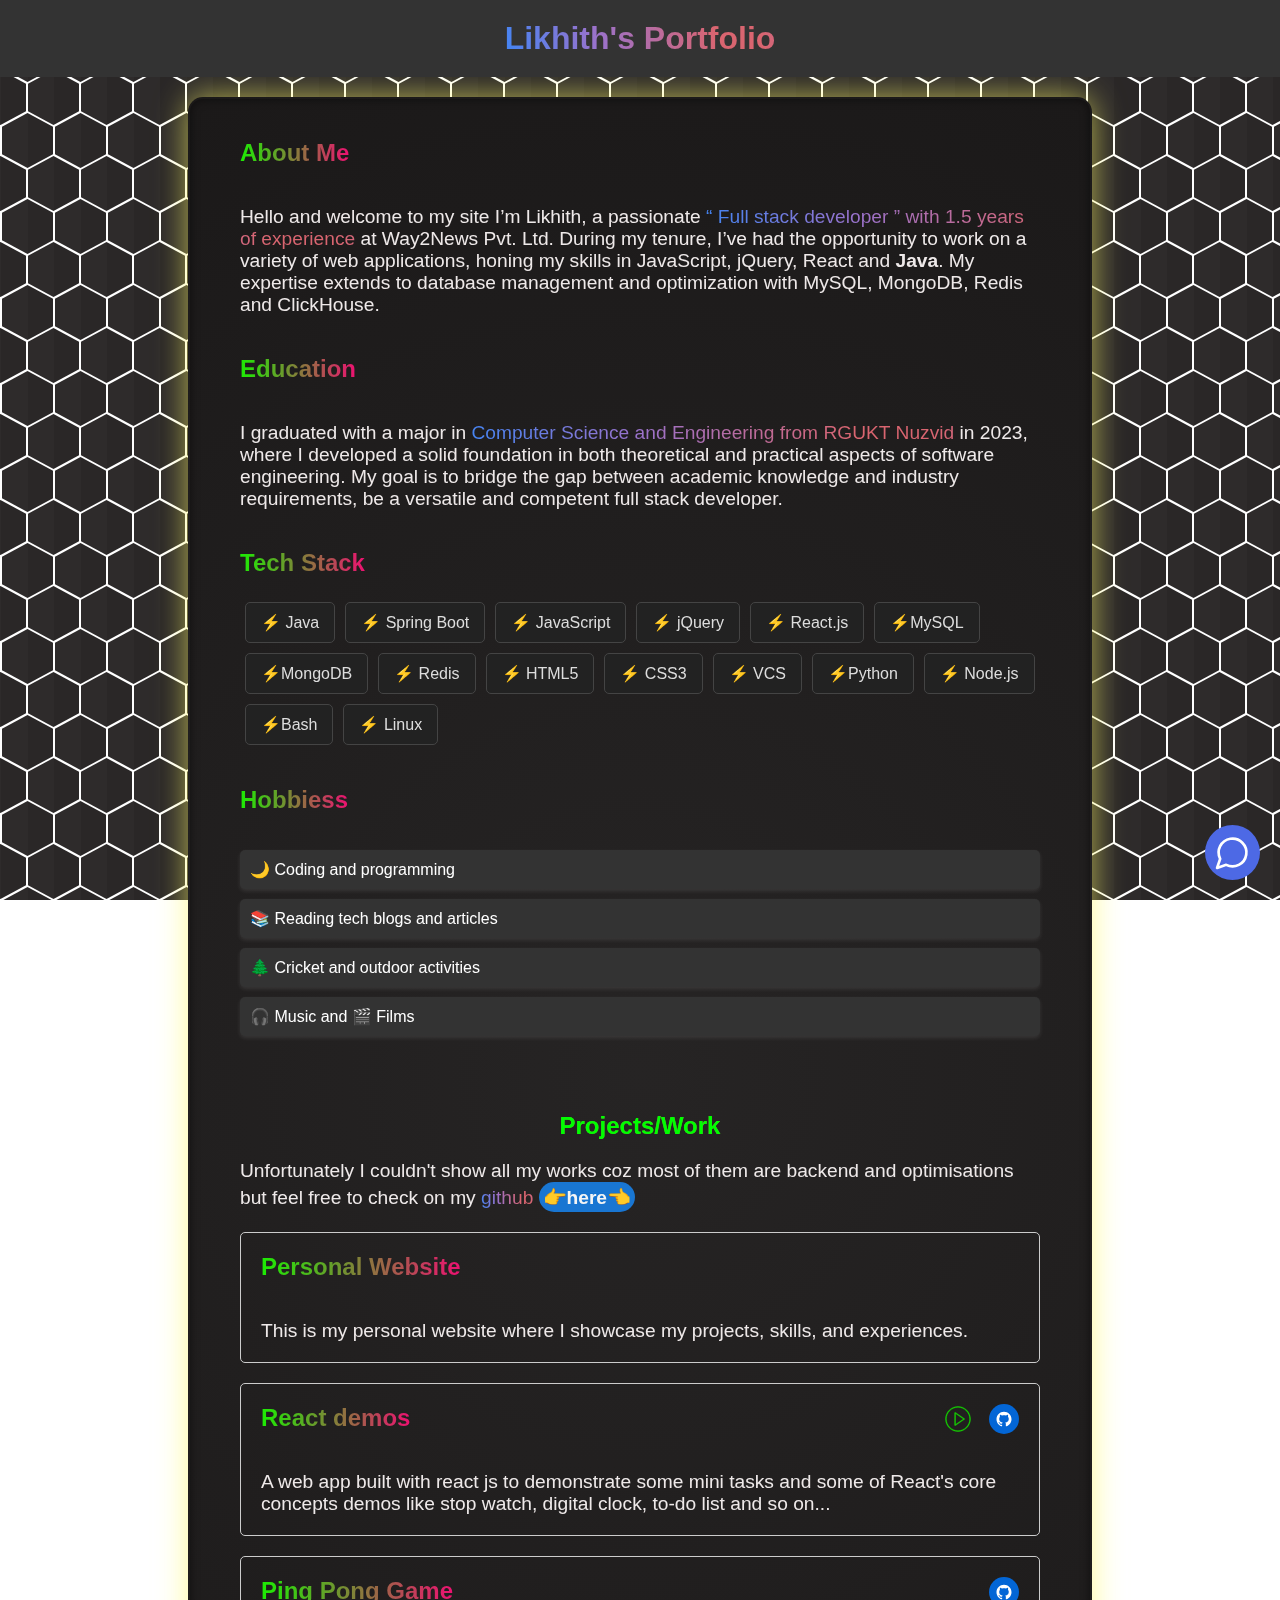
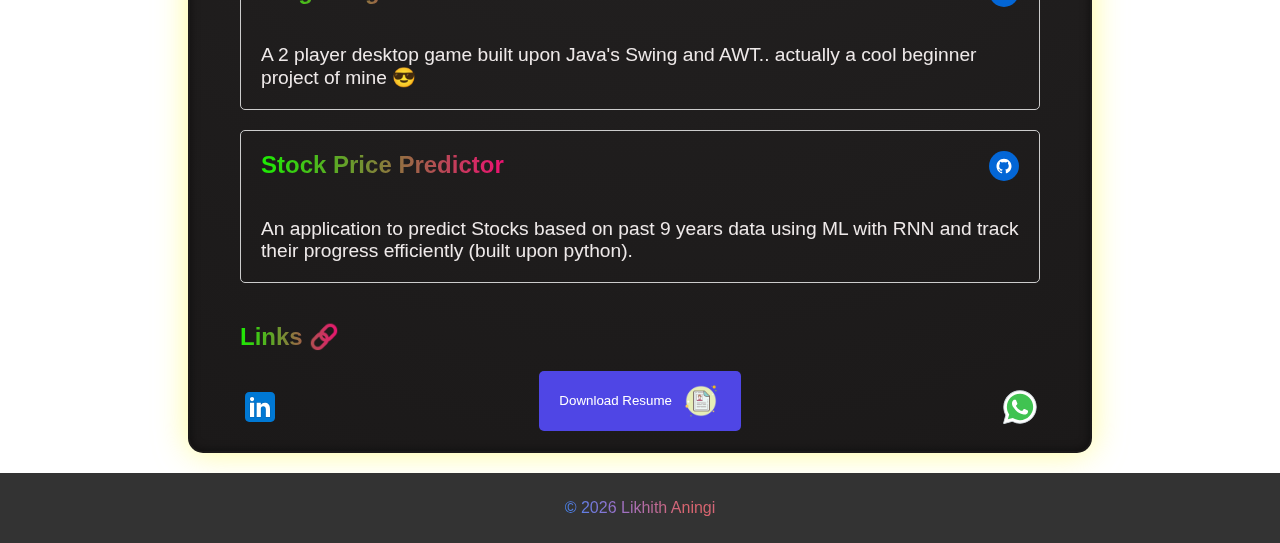
==== commit 2b70dd30: "Some changes" ====
--- a/index.html
+++ b/index.html
@@ -8057,7 +8057,8 @@
           jQuery, React and <b>Java</b>. My expertise extends to database
           management and optimization with MySQL, MongoDB, Redis and ClickHouse.
         </p>
-        <h2>Education</h2>
+        <h2>Education </h2>
+
         <p>
           I graduated with a major in<span
             class="b-font"
@@ -8067,8 +8068,8 @@
           >
           in 2023, where I developed a solid foundation in both theoretical and
           practical aspects of software engineering. My goal is to bridge the
-          gap between academic knowledge and industry requirements, preparing
-          you to be a versatile and competent full stack developer.
+          gap between academic knowledge and industry requirements, be a
+          versatile and competent full stack developer.
         </p>
         <h2>Tech Stack</h2>
         <ul class="tech-stack">
@@ -8122,12 +8123,12 @@
             Linux
           </li>
         </ul>
-        <h2>Hobbies</h2>
+        <h2>Hobbiess</h2>
         <ul class="hobbies-list">
           <li>🌙 Coding and programming</li>
           <li>📚 Reading tech blogs and articles</li>
           <li>🌲 Cricket and outdoor activities</li>
-          <li>🎧 Music and Films</li>
+          <li>🎧 Music and 🎬 Films</li>
         </ul>
       </div>
       <div class="container">
@@ -8168,7 +8169,8 @@
           /></a>
           <p>
             A web app built with react js to demonstrate some mini tasks and
-            some of React's core concepts demos
+            some of React's core concepts demos like stop watch, digital clock,
+            to-do list and so on...
           </p>
         </div>
         <div class="project">
@@ -8197,7 +8199,7 @@
             with RNN and track their progress efficiently (built upon python).
           </p>
         </div>
-        <h2>Links</h2>
+        <h2>Links 🔗</h2>
         <div class="contacts">
           <a
             title="checkout my linkedin"
@@ -8205,12 +8207,26 @@
             href="https://www.linkedin.com/in/likhith-aningi/"
             ><img src="images/linkedin.svg" alt="linkedin"
           /></a>
+          <!-- <a
+            title="download my resume"
+            download="LIKHITH_JAVA_DEV.pdf"
+            href="./LIKHITH_JAVA_FULLSTACK_DEV.pdf"
+            ><img src="images/download-resume.png" alt="download-resume"
+          /></a> -->
           <a
             title="download my resume"
             download="LIKHITH_JAVA_DEV.pdf"
             href="./LIKHITH_JAVA_FULLSTACK_DEV.pdf"
-            ><img src="images/download-resume.png" alt="download-resume"
-          /></a>
+          >
+            <button class="download-button">
+              Download Resume
+              <img
+                src="images/download-resume.png"
+                alt="Resume"
+                class="resume-image"
+              />
+            </button>
+          </a>
           <a
             title="ping me on whatsapp"
             target="_blank"
@@ -8223,12 +8239,9 @@
     <footer>
       <p class="b-font">&copy; <span id="year">2024</span> Likhith Aningi</p>
     </footer>
-    <img
-      title="send me a mail"
-      class="contact-button"
-      onclick="toggleForm()"
-      src="images/contact-me.svg"
-    />
+    <div title="send me a mail" class="contact-button" onclick="toggleForm()">
+      <img src="images/contact-me.svg" />
+    </div>
     <div class="contact-form" id="contactForm">
       <form method="POST" id="form">
         <h3 class="b-font">Contact me via email</h3>
--- a/style.css
+++ b/style.css
@@ -160,12 +160,6 @@
   }
 }
 
-/* @media only screen and (min-width: 600px) {
-              .container-animation {
-                height: 85vh;
-              }
-            } */
-
 @media only screen and (max-width: 600px) {
   .container-animation {
     height: 100vh;
@@ -229,7 +223,6 @@
   background-clip: text;
   display: inline-block;
   -webkit-background-clip: text;
-
 }
 /* Style the list container */
 .hobbies-list {
@@ -289,106 +282,149 @@
   transition: all 0.3s ease;
 }
 .contact-button {
-    position: fixed;
-    bottom: 20px;
-    right: 20px;
-    z-index: 999;
-    line-height: 60px;
-    cursor: pointer;
-    transition: all 0.3s ease;
-  }
-
-  .contact-button:hover {
-   filter: drop-shadow(0 0 30px rgb(255, 255, 255));
-  }
-
-  .contact-form {
-    display: none;
-    position: fixed;
-    bottom: 90px;
-    right: 20px;
-    z-index: 999;
-    width: 300px;
-    background-color: #222;
-    padding: 20px;
-    border-radius: 10px;
-    box-shadow: 0 2px 5px rgba(0, 0, 0, 0.2);
-    max-width: 80vw;
-    animation: fadeIn 0.4s ease-in-out;
-    border: 2px outset white;
-    color:tomato;
-  }
-
-  .contact-form input[type="text"],
-  .contact-form input[type="email"],
-  .contact-form textarea {
-    width: 90%;
-    padding: 10px;
-    margin-bottom: 10px;
-    border: none;
-    background-color: #444;
-    color: #fff;
-    border-radius: 5px;
-  }
-
-  .contact-form textarea {
-    height: 100px;
-  }
-
-  .contact-form input[type="submit"] {
-    width: 97%;
-    padding: 10px;
-    border: none;
-    background-color: #333;
-    color: #fff;
-    cursor: pointer;
-    border-radius: 5px;
-  }
-
-  .dark-mode .contact-button {
-    background-color: #fff;
-    color: #333;
-  }
-
-  .dark-mode .contact-button:hover {
-    background-color: #ddd;
-  }
-
-  .dark-mode .contact-form {
-    background-color: #ccc;
-  }
-
-  @keyframes fadeIn {
-    from {
-      opacity: 0;
-      transform: translateY(20px);
-    }
-    to {
-      opacity: 1;
-      transform: translateY(0);
-    }
-  }
-  .fadeOut {
-    animation: fadeut 0.4s ease-in-out;
-  }
-  @keyframes fadeut {
-    from {
-      opacity: 1;
-      transform: translateY(0);
-    }
-    to {
-      opacity: 0;
-      transform: translateY(20px);
-    }
-  }
-  .contacts{
-    display: flex;
-    justify-content: space-between;
-  }
-  .contacts img{
-    width: 40px;
-    height: 40px;
-  }
-  .contacts img:hover{
-    filter: brightness(90%) drop-shadow(0 0 8px rgb(33, 249, 17));
-  }+  position: fixed;
+  bottom: 20px;
+  right: 20px;
+  z-index: 999;
+  cursor: pointer;
+  transition: all 0.3s ease;
+  border-radius: 50%;
+  width: 55px; /* Set width and height to the same value */
+  height: 55px; /* Set width and height to the same value */
+  background-color: rgb(77, 105, 229);
+  display: flex;
+  justify-content: center;
+  align-items: center;
+}
+
+.contact-button img {
+  max-width: 68%;
+}
+
+.contact-button:hover {
+  filter: drop-shadow(0 0 30px rgb(30, 157, 255));
+  transform: scale(1.15);
+  transition: transform 0.4s ease;
+}
+
+.contact-form {
+  display: none;
+  position: fixed;
+  bottom: 90px;
+  right: 20px;
+  z-index: 999;
+  width: 300px;
+  background-color: #222;
+  padding: 20px;
+  border-radius: 10px;
+  box-shadow: 0 2px 5px rgba(0, 0, 0, 0.2);
+  max-width: 80vw;
+  animation: fadeIn 0.4s ease-in-out;
+  border: 2px outset white;
+  color: tomato;
+}
+
+.contact-form input[type="text"],
+.contact-form input[type="email"],
+.contact-form textarea {
+  width: 90%;
+  padding: 10px;
+  margin-bottom: 10px;
+  border: none;
+  background-color: #444;
+  color: #fff;
+  border-radius: 5px;
+}
+
+.contact-form textarea {
+  height: 100px;
+}
+
+.contact-form input[type="submit"] {
+  width: 97%;
+  padding: 10px;
+  border: none;
+  background-color: #333;
+  color: #fff;
+  cursor: pointer;
+  border-radius: 5px;
+}
+
+.dark-mode .contact-button {
+  background-color: #fff;
+  color: #333;
+}
+
+.dark-mode .contact-button:hover {
+  background-color: #ddd;
+}
+
+.dark-mode .contact-form {
+  background-color: #ccc;
+}
+
+@keyframes fadeIn {
+  from {
+    opacity: 0;
+    transform: translateY(20px);
+  }
+  to {
+    opacity: 1;
+    transform: translateY(0);
+  }
+}
+.fadeOut {
+  animation: fadeut 0.4s ease-in-out;
+}
+@keyframes fadeut {
+  from {
+    opacity: 1;
+    transform: translateY(0);
+  }
+  to {
+    opacity: 0;
+    transform: translateY(20px);
+  }
+}
+.contacts {
+  display: flex;
+  justify-content: space-between;
+  align-items: end;
+}
+.contacts img {
+  width: 40px;
+  height: 40px;
+}
+.contacts img:hover {
+  filter: brightness(90%) drop-shadow(0 0 8px rgb(33, 249, 17));
+}
+.download-button {
+  background-color: #4f46e5;
+  color: #ffffff;
+  padding: 10px 20px;
+  border: none;
+  border-radius: 5px;
+  cursor: pointer;
+  transition: background-color 0.3s ease;
+}
+
+.download-button:hover {
+  background-color: #655cea;
+  transform: translateY(-5px);
+  box-shadow: 0 5px 5px #f5f5f5;
+  transition: all 0.3s ease-in-out;
+}
+
+.resume-image {
+  width: 20px; /* Adjust as needed */
+  height: 20px; /* Adjust as needed */
+  margin-left: 5px; /* Adjust as needed */
+  vertical-align: middle;
+}
+
+@media only screen and (max-width: 480px) {
+  .contact-button {
+    width: 50px;
+    height: 50px;
+  }
+}
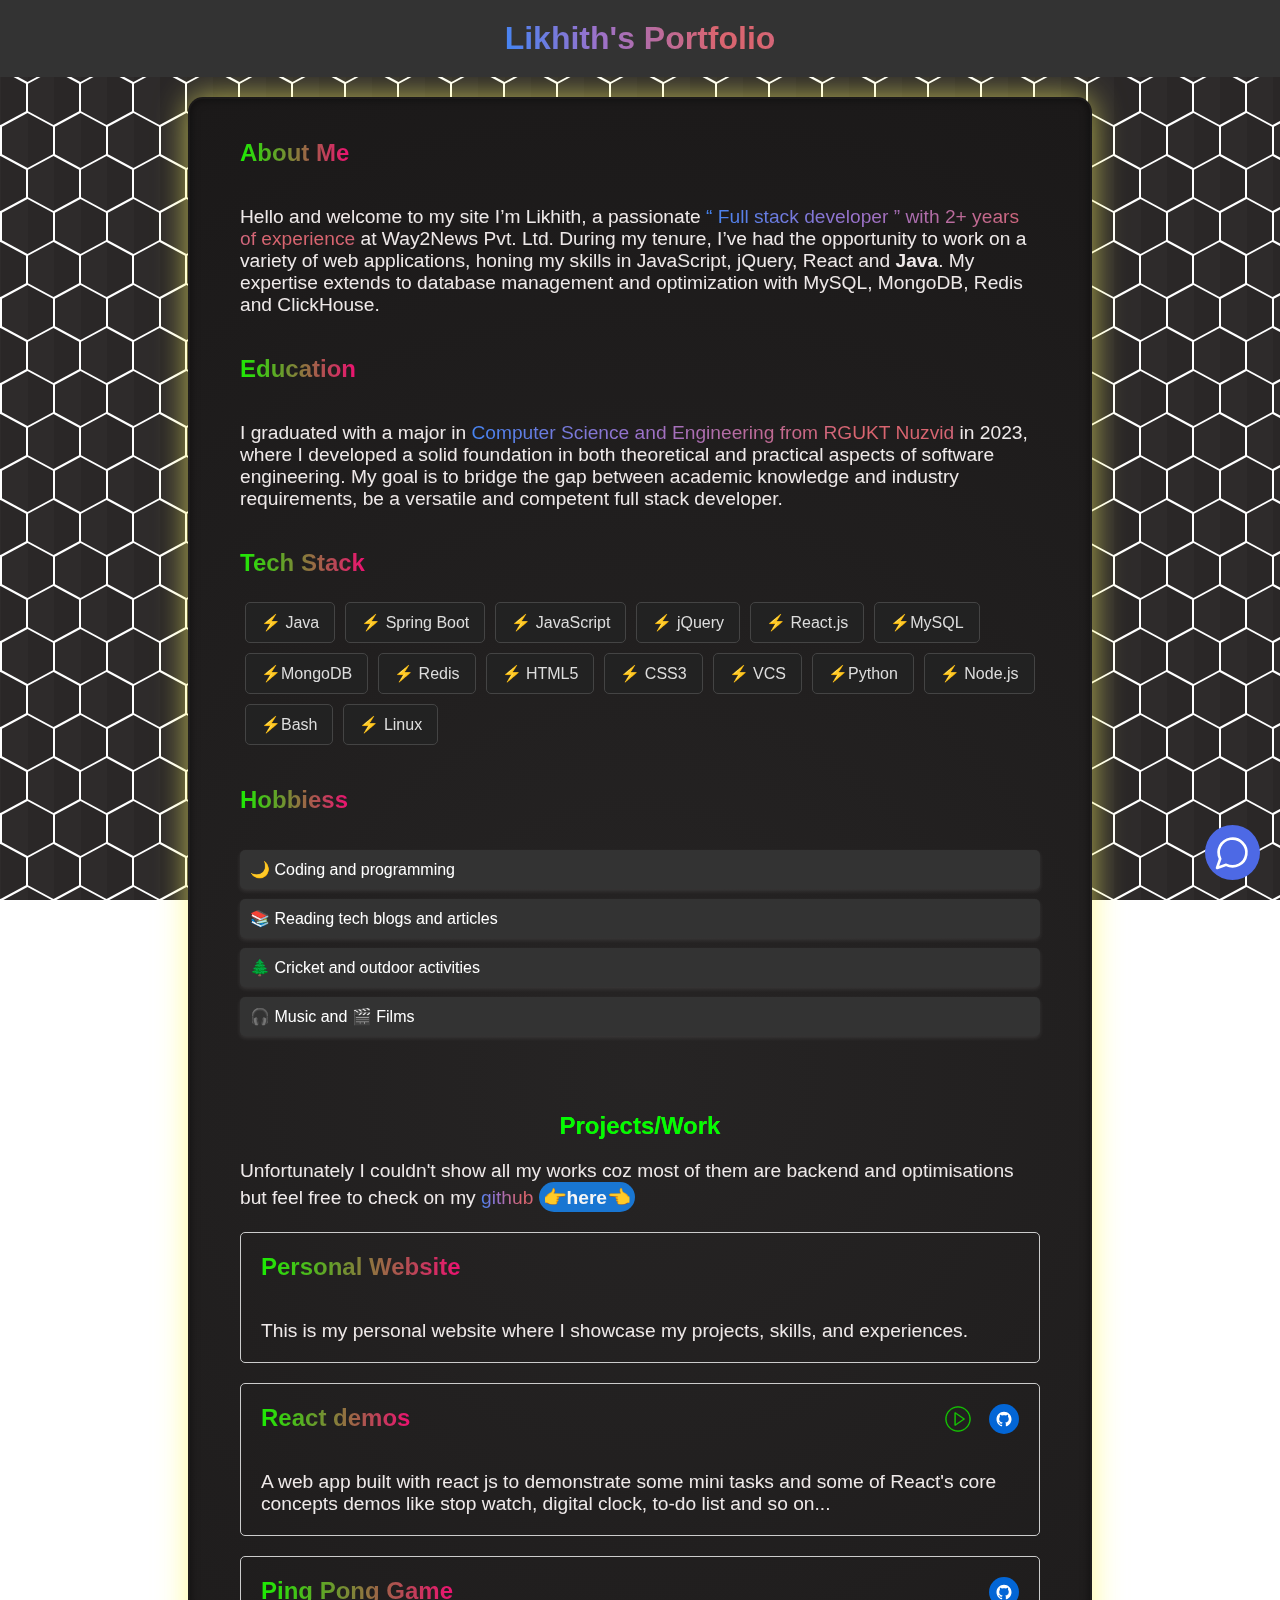
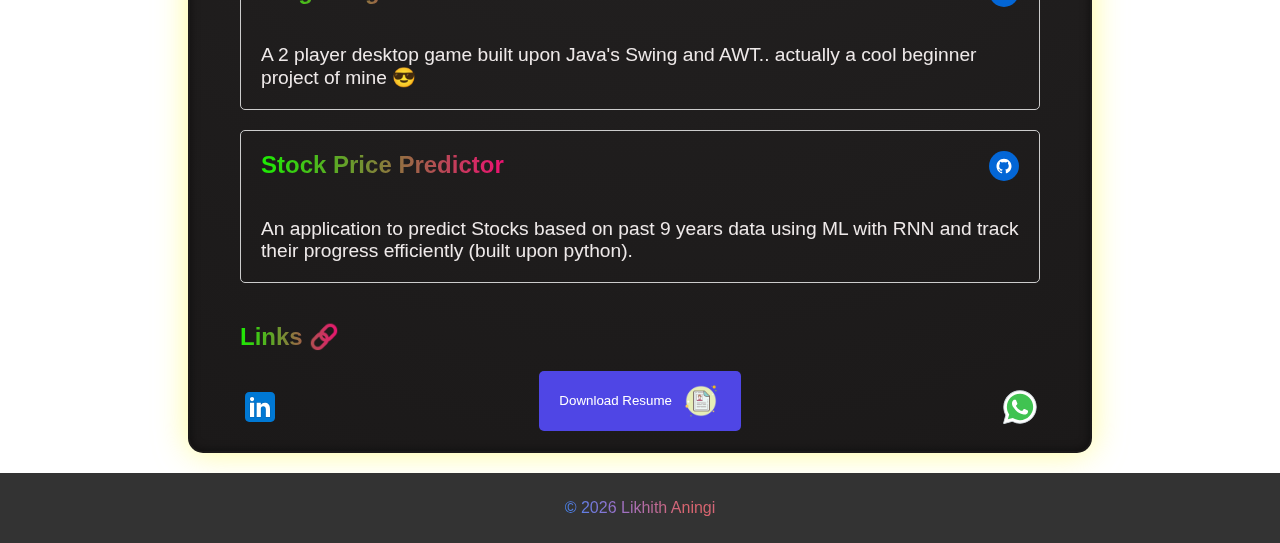
==== commit 2f242eac: "updated exp." ====
--- a/index.html
+++ b/index.html
@@ -8049,7 +8049,7 @@
         <p>
           Hello and welcome to my site I’m Likhith, a passionate
           <span class="b-font" style="display: inline"
-            >&ldquo; Full stack developer &rdquo; with 1.5 years of
+            >&ldquo; Full stack developer &rdquo; with 2+ years of
             experience</span
           >
           at Way2News Pvt. Ltd. During my tenure, I’ve had the opportunity to
